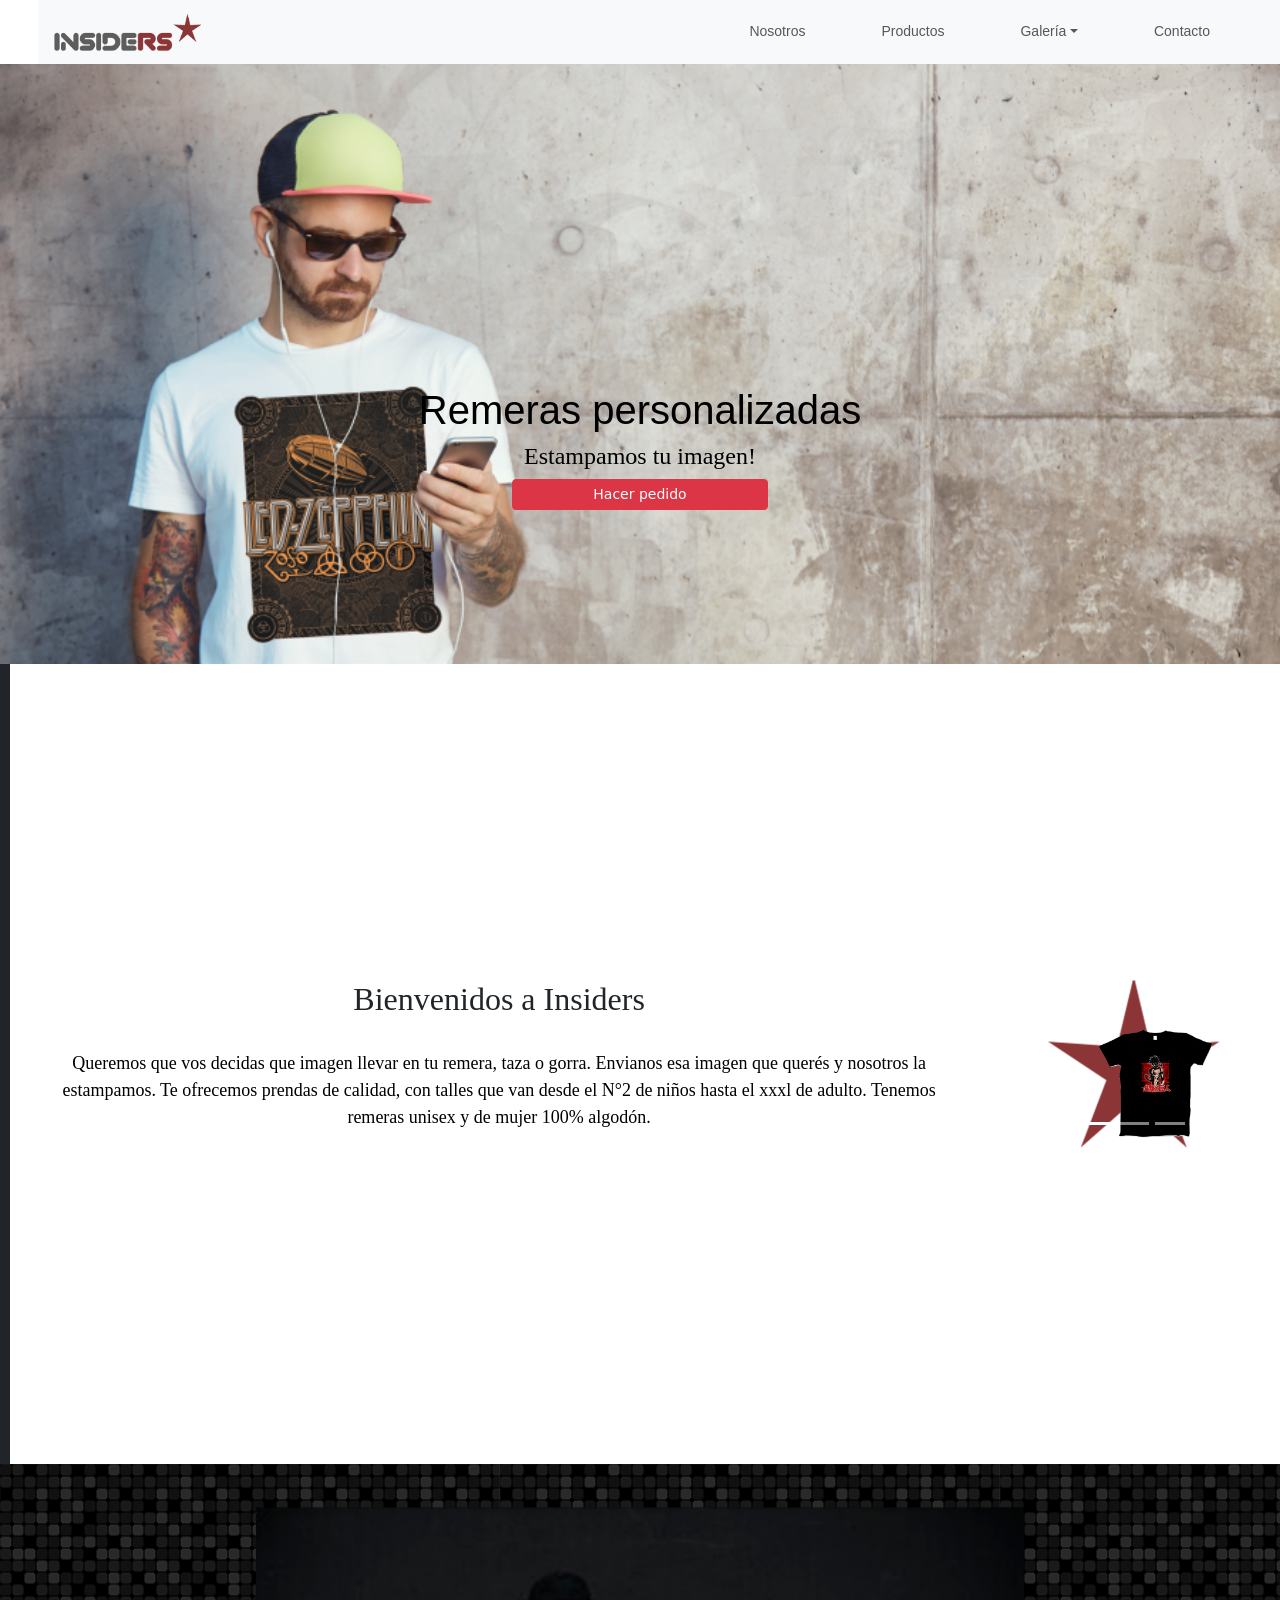
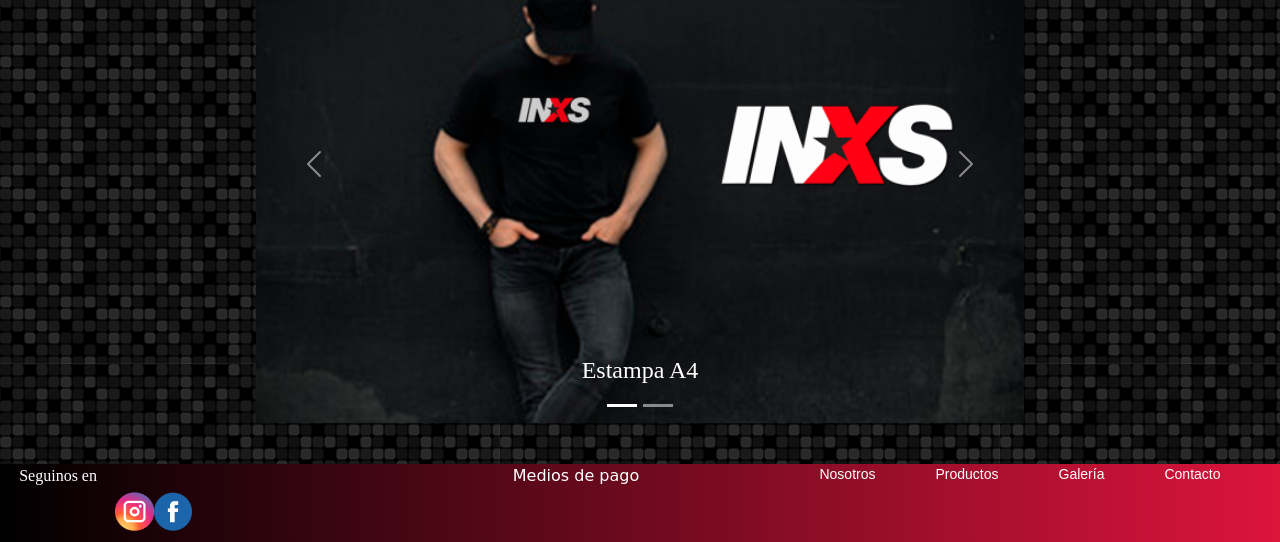
==== index.html @ 7eb784b2 "decimo segundo commit" ====
<!DOCTYPE html>
<html lang="esp">

<head>
  <meta charset="UTF-8">
  <meta http-equiv="X-UA-Compatible" content="IE=edge">
  <meta name="viewport" content="width=device-width, initial-scale=1.0">
  <title>Remeras personalizadas</title>
  <meta name="description" content="Las remeras personalizadas de insiders son estampadas con el diseño que vos quieras,además son 100% algodón. ">
  <meta name="keywords" content="remeras,gorras,tazas,personalizadas,algodón,rio negro">
  <link rel="stylesheet" href="./Node/css/style.css">
  <link rel="preconnect" href="https://fonts.googleapis.com">
  <link rel="preconnect" href="https://fonts.gstatic.com" crossorigin>
  <link href="https: //fonts.googleapis.com/css2? family = Russo + One & display = swap " rel=" stylesheet ">
  <link rel="stylesheet" href="https://cdnjs.cloudflare.com/ajax/libs/animate.css/4.1.1/animate.min.css" />
  <link href="https://unpkg.com/aos@2.3.1/dist/aos.css" rel="stylesheet">
  <link href="https://cdn.jsdelivr.net/npm/bootstrap@5.1.0/dist/css/bootstrap.min.css" rel="stylesheet"
    integrity="sha384-KyZXEAg3QhqLMpG8r+8fhAXLRk2vvoC2f3B09zVXn8CA5QIVfZOJ3BCsw2P0p/We" crossorigin="anonymous">
</head>

<body>
  <header>

    <nav class="navbar navbar-expand-lg navbar-light bg-light">
      <div class="container-fluid">
        <a class="navbar-brand" href="#"><img src="./images/logoinsiders.svg"
            alt="logo del emprendimiento" id="logoemprendimiento"></img></a>
        <button class="navbar-toggler" type="button" data-bs-toggle="collapse" data-bs-target="#navbarNav"
          aria-controls="navbarNav" aria-expanded="false" aria-label="Toggle navigation">
          <span class="navbar-toggler-icon"></span>
        </button>
        <div class="collapse navbar-collapse" id="navbarNav">
          <ul class="navbar-nav">
            <li class="nav-item">
              <a class="nav-link " aria-current="page" href="./pages/sobre-nosotros.html">Nosotros</a>
            </li>
            <li class="nav-item">
              <a class="nav-link" href="./pages/productos.html">Productos</a>
            </li>
            <li class="nav-item dropdown">
              <a class="nav-link dropdown-toggle" href="#" id="navbarDropdownMenuLink" role="button"
                data-bs-toggle="dropdown" aria-expanded="false">Galería</a>
              <ul class="dropdown-menu" aria-labelledby="navbarDropdownMenuLink">
                <li><a class="dropdown-item" href="./pages/galeria.html">Remeras</a></li>
                <li><a class="dropdown-item" href="#">Gorras</a></li>
                <li><a class="dropdown-item" href="#">Tazas</a></li>
              </ul>
            </li>
            <li class="nav-item">
              <a class="nav-link" href="./pages/contacto.html">Contacto</a>
            </li>
          </ul>
        </div>
      </div>
    </nav>

  </header>
  <section class="inicio" data-aos="zoom-in-down">
    <h1 class="titulo1">Remeras personalizadas</h1>
    <h2 class="titulo2">Estampamos tu imagen!</h2>

    <button class="btn btn-danger btn-sm" type="button"><a class="pedido" href="./pages/productos.html">Hacer
        pedido</a>
    </button><br>

  </section>

  <section class="bienvenida" data-aos="fade-up" data-aos-anchor-placement="top-center">

    <div class="container">
      <h2 class="h2">Bienvenidos a Insiders</h2><br>
      <div class="row">
        <p >Queremos que vos decidas
          que imagen llevar en tu remera, taza o gorra.
          Envianos esa imagen que querés y nosotros la estampamos.
          Te ofrecemos prendas de calidad, con talles que
          van desde el N°2 de niños hasta el xxxl de adulto.
          Tenemos remeras unisex y de mujer 100% algodón.
        </p>
      </div>
    </div>

    <div class="slider ">
      <div id="carouselExampleCaptions" class="carousel slide d-flex align-item-center data-bs-ride=" carousel" autoplay>
        <div class="carousel-indicators">
          <button type="button" data-bs-target="#carouselExampleCaptions" data-bs-slide-to="0" class="active"
            aria-current="true" aria-label="Slide 1"></button>
          <button type="button" data-bs-target="#carouselExampleCaptions" data-bs-slide-to="1"
            aria-label="Slide 2"></button>
          <button type="button" data-bs-target="#carouselExampleCaptions" data-bs-slide-to="2"
            aria-label="Slide 3"></button>
        </div>
        <div class="carousel-inner">
          <div class="carousel-item active">
            <img src="./images/remera.svg" class="itemMuestra" alt="...">
            <div class="carousel-caption d-none d-md-block">
            </div>
          </div>
          <div class="carousel-item">
            <img src="./images/gorra.svg" class="itemMuestra" alt="...">
            <div class="carousel-caption d-none d-md-block">
            </div>
          </div>
          <div class="carousel-item">
            <img src="./images/taza.svg" class="itemMuestra" alt="...">
            <div class="carousel-caption d-none d-md-block">
            </div>
          </div>
        </div>
        <button class="carousel-control-prev" type="button" data-bs-target="#carouselExampleCaptions"
          data-bs-slide="prev">
          <span class="carousel-control-prev-icon" aria-hidden="true"></span>
          <span class="visually-hidden">Previous</span>
        </button>
        <button class="carousel-control-next" type="button" data-bs-target="#carouselExampleCaptions"
          data-bs-slide="next">
          <span class="carousel-control-next-icon" aria-hidden="true"></span>
          <span class="visually-hidden">Next</span>
        </button>
      </div>
    </div>
  
  </section>

  <section class="estampasRemeras" data-aos="fade-up" data-aos-anchor-placement="top-center">
  <div class="estampas">
    <div id="carouselExampleCaptions" class="carousel slide" data-bs-ride="carousel">
      <div class="carousel-indicators">
        <button type="button" data-bs-target="#carouselExampleCaptions" data-bs-slide-to="0" class="active" aria-current="true" aria-label="Slide 1"></button>
        <button type="button" data-bs-target="#carouselExampleCaptions" data-bs-slide-to="1" aria-label="Slide 2"></button>
             </div>
      <div class="carousel-inner">
        <div class="carousel-item active">
          <img src="./images/estampaa4.png" class="d-block w-100" alt="...">
          <div class="carousel-caption d-none d-md-block">
            <h4>Estampa A4</h4>
         
          </div>
        </div>
        <div class="carousel-item">
          <img src="./images/estampaa3.png" class="d-block w-100" alt="...">
          <div class="carousel-caption d-none d-md-block">
            <h4>Estampa A3</h4>
     
          </div>
        </div>
       
      </div>
      <button class="carousel-control-prev" type="button" data-bs-target="#carouselExampleCaptions" data-bs-slide="prev">
        <span class="carousel-control-prev-icon" aria-hidden="true"></span>
        <span class="visually-hidden">Previous</span>
      </button>
      <button class="carousel-control-next" type="button" data-bs-target="#carouselExampleCaptions" data-bs-slide="next">
        <span class="carousel-control-next-icon" aria-hidden="true"></span>
        <span class="visually-hidden">Next</span>
      </button>
    </div>

  </div>
   
</section>

</section>
<footer >
  <div class="footer__contenedor">
    <div class="footer__contenedor__seguinos">
      <p class="footer__contenedor__seguinos__p">Seguinos en</p>
      <img src="./images/logoinstagram.svg" class="footer__contenedor__seguinos__logoinstagram"></img>
      <img src="./images/logofacebook.svg" class="footer__contenedor__seguinos__logofacebook"></img>
    </div>
    <div class="footer__contenedor__pago">
      <a href="" class="footer__contenedor__pago__mediodepago">Medios de pago</a>
    </div>
    <div class="footer__contenedor__nav">
      <nav>
        <ul>
          <li><a href="./pages/sobre-nosotros.html" >Nosotros</a></li>
          <li><a href="./pages/Productos.html" id="linkpie">Productos</a> </li>
          <li><a href="./pages/Galeria.html" id="linkpie">Galería</a></li>
          <li><a href="./pages/Contacto.html" id="linkpie">Contacto</a></li>
        </ul>
      </nav>
    </div>
  </div>
</footer>
<script src="https://unpkg.com/aos@2.3.1/dist/aos.js"></script>
<script>
  AOS.init();
</script>
<script src="https://cdn.jsdelivr.net/npm/bootstrap@5.1.0/dist/js/bootstrap.bundle.min.js"
  integrity="sha384-U1DAWAznBHeqEIlVSCgzq+c9gqGAJn5c/t99JyeKa9xxaYpSvHU5awsuZVVFIhvj" crossorigin="anonymous"></script>
</body>

</html>
---- Node/css/style.css ----
body {
  display: flex;
  flex-direction: column; }

header {
  display: flex;
  width: 100%;
  justify-content: space-between;
  align-items: center;
  padding-left: 3%; }

.slider {
  display: flex;
  align-items: center;
  top: 7%;
  width: 30%;
  height: 30%; }

.itemMuestra {
  height: 60%;
  width: 60%; }

.navbar {
  width: 100%; }

.collapse {
  justify-content: right; }

a {
  color: white;
  list-style: none;
  text-decoration: none; }

.pedido {
  color: white;
  list-style: none;
  text-decoration: none; }

ul {
  list-style: none;
  font-size: 0; }

li {
  display: inline-block;
  font-size: 14px;
  list-style: none;
  text-align: inline;
  text-decoration: none; }

li a {
  text-decoration: none;
  font-family: -apple-system, BlinkMacSystemFont, "Segoe UI", Roboto, Oxygen, Ubuntu, Cantarell, "Open Sans", "Helvetica Neue", sans-serif;
  margin-left: 10px;
  margin-right: 50px;
  color: black; }

li a:visited {
  text-decoration: none;
  font-family: -apple-system, BlinkMacSystemFont, "Segoe UI", Roboto, Oxygen, Ubuntu, Cantarell, "Open Sans", "Helvetica Neue", sans-serif;
  margin-left: 0px;
  margin-right: 50px;
  color: white; }

ul ul {
  position: absolute;
  display: none; }

ul ul li {
  display: block; }

ul li:hover ul {
  display: block;
  padding-right: 15%;
  background-color: #a70808; }

.sublista {
  text-decoration: none;
  font-family: -apple-system, BlinkMacSystemFont, "Segoe UI", Roboto, Oxygen, Ubuntu, Cantarell, "Open Sans", "Helvetica Neue", sans-serif;
  color: white; }

.sublista:visited {
  text-decoration: none;
  font-family: -apple-system, BlinkMacSystemFont, "Segoe UI", Roboto, Oxygen, Ubuntu, Cantarell, "Open Sans", "Helvetica Neue", sans-serif;
  margin-left: 10px;
  margin-right: 50px;
  color: white; }

footer {
  background-image: linear-gradient(to left, crimson, black);
  width: 100%; }

p {
  height: 30%;
  width: 100%;
  text-align: left;
  padding-left: 5%;
  color: black;
  font-family: -apple-system, BlinkMacSystemFont, "Segoe UI", Roboto, Oxygen, Ubuntu, Cantarell, "Open Sans", "Helvetica Neue", sans-serif;
  font: size 0.9em; }

h1 {
  color: black;
  text-align: center;
  font-size: xx-large;
  font-family: "Allerta Stencil"; }

.h2 {
  color: black;
  text-align: center;
  font-size: xx-large;
  font-family: Verdana; }

h5 {
  color: black;
  text-align: center;
  font-size: medium;
  font-family: "Allerta Stencil"; }

.display-4 {
  padding-top: 10%; }

h4 {
  color: white;
  text-align: center;
  font-size: xx-large, sans-serif;
  font-family: "Verdana"; }

.display-5 {
  color: white;
  text-align: center; }

.d-block {
  height: 100%;
  width: 100%; }

#label {
  color: white; }

#tituloseccion2 {
  width: 100%;
  height: 5%;
  text-align: left;
  padding-left: 5%;
  padding-top: 10%;
  color: black; }

#tituloconsulta {
  color: white;
  padding-top: 6%; }

#scroll {
  position: relative;
  top: 30%; }

.seleccion {
  width: 35%; }

.btnFormulario {
  color: white;
  background-color: crimson;
  border-color: crimson;
  width: 10%;
  height: 100%;
  margin-bottom: 0 px;
  border-radius: 45px;
  -moz-border-radius: 10px;
  -webkit-border-radius: 10px; }

.btnFormulario:hover {
  animation: heartBeat;
  animation-duration: 3s; }

.enviar {
  color: white;
  background-color: crimson;
  border-color: crimson;
  width: 6%;
  height: 4%;
  margin-bottom: 0 px;
  border-radius: 45px;
  -moz-border-radius: 10px;
  -webkit-border-radius: 10px; }

.hacerPedido {
  color: white;
  background-color: crimson;
  border-color: crimson;
  width: 10%;
  height: 5%;
  margin-bottom: 0 px;
  border-radius: 45px;
  -moz-border-radius: 10px;
  -webkit-border-radius: 10px; }

.hacerPedido:hover {
  animation: heartBeat;
  animation-duration: 5s; }

.seccion, .misproductos, .inicio, .estampasRemeras, .detallesProductos, .galeria {
  width: 100%;
  height: 600px; }

.misproductos {
  display: flex;
  flex-direction: row;
  align-items: center;
  justify-content: center;
  background-image: url("../../images/productos.png"); }

video {
  width: 90%;
  height: 70%;
  margin-left: auto;
  margin-right: auto;
  display: block;
  z-index: -10; }

@keyframes aparecer {
  0% {
    opacity: 0; }
  100% {
    opacity: 1; } }

#tabla {
  display: flex;
  justify-content: center;
  align-items: center;
  height: 600px;
  border-color: black;
  border-left: solid 10px;
  border-right: solid 10px; }

#datos-nombre {
  text-align: center;
  width: 74%;
  margin-left: auto;
  margin-right: auto; }

#datos-localidad {
  text-align: center;
  width: 76%;
  margin-left: auto;
  margin-right: auto; }

#datos-numero {
  width: 74%;
  text-align: center;
  margin-left: auto;
  margin-right: auto; }

#label {
  display: inline-flex;
  color: white; }

#label-numero {
  color: white;
  display: inline-flex; }

#label-localidad {
  display: inline-flex;
  color: white; }

#label-nombre {
  display: inline-flex;
  color: white; }

.form-completar {
  flex-direction: column;
  justify-content: center;
  text-align: center;
  width: 30%;
  height: 70%; }

.botones {
  display: flex;
  align-items: center;
  justify-content: center;
  width: 100%;
  height: 10%; }

.btnFormulario {
  color: white;
  background-color: crimson;
  border-color: crimson;
  width: 10%;
  height: 70%;
  margin-bottom: 0 px;
  border-radius: 45px;
  -moz-border-radius: 10px;
  -webkit-border-radius: 10px; }

textarea {
  height: 50%;
  width: 75%; }

.inicio {
  background-image: url("../../images/fondoPortadaInicio.png");
  background-size: 100%;
  text-align: center;
  display: flex;
  flex-direction: column;
  justify-content: center;
  align-items: center; }

.titulo1 {
  color: black;
  text-align: center;
  font-family: "Allerta Stencil", sans-serif;
  padding-top: 15%; }

.titulo2 {
  color: black;
  text-align: center;
  font-size: x-large;
  font-family: Cambria, Cochin, Georgia, Times, "Times New Roman", serif; }

.btn {
  width: 20%;
  margin-bottom: 0 px;
  border-radius: 45px;
  -moz-border-radius: 10px;
  -webkit-border-radius: 10px; }

.bienvenida {
  width: 100%;
  height: 800px;
  display: inline-flex;
  text-align: center;
  justify-content: center;
  align-items: center;
  border-color: black;
  border-left: solid 10px; }

.container {
  flex-direction: column;
  display: flex;
  width: 45%;
  text-align: center;
  justify-content: center;
  align-items: center; }

.row {
  width: 100%;
  text-align: center;
  justify-content: center;
  align-items: center; }

p {
  display: flex;
  flex-direction: column;
  text-align: center;
  justify-content: center;
  width: 80%;
  font-family: Cambria, Cochin, Georgia, Times, "Times New Roman", serif;
  font-size: large; }

.muestraRemera {
  width: 60%;
  heigth: 40%; }

.img-fluid {
  width: 50%;
  height: 50%; }

.estampasRemeras {
  display: flex;
  justify-content: center;
  align-items: center;
  background-image: url("../../images/fondomosaico.svg"); }

.estampas {
  display: flex;
  flex-direction: column;
  justify-content: center;
  align-items: center;
  width: 60%; }

.slide {
  width: 100%; }

.productosVenta {
  width: 30%;
  height: 60%;
  display: flex;
  flex-direction: column;
  justify-content: center;
  align-items: center;
  text-align: center; }
  .productosVenta__p {
    text-align: center;
    color: white;
    height: 8%; }
  .productosVenta__tituloproductos {
    text-align: center;
    color: white;
    font-family: Verdana, Geneva, Tahoma, sans-serif; }
  .productosVenta__precio {
    text-align: center;
    color: #c50a0a;
    font-family: Verdana, Geneva, Tahoma, sans-serif; }

.productoMuestra {
  width: 30%;
  height: 30%; }

.botonProducto {
  color: white;
  background-color: crimson;
  border-color: crimson;
  width: 35%;
  height: 15%;
  margin-bottom: 0 px;
  border-radius: 45px;
  -moz-border-radius: 10px;
  -webkit-border-radius: 10px; }

.botonProducto:hover {
  animation: heartBeat;
  animation-duration: 3s; }

.contacto {
  display: flex;
  flex-direction: column;
  align-items: center;
  align-content: center;
  background-image: url("../../images/contacto.png");
  background-size: 100%;
  height: 600px; }
  .contacto__titulo {
    color: white; }

.contactoWhastapp {
  display: flex;
  flex-direction: row;
  align-items: center;
  width: 10%;
  height: 5%;
  position: relative;
  justify-content: flex-start; }
  .contactoWhastapp__logocontacto {
    height: 100%;
    width: 90%; }
  .contactoWhastapp__p {
    color: white;
    font-size: medium; }

.detallesProductos {
  background-image: url("../../images/detalles.png");
  background-size: 100%;
  display: flex;
  flex-direction: column;
  text-align: center;
  justify-content: center;
  align-items: center; }

.galeria {
  background-image: url("../../images/galeria.png");
  background-size: 100%;
  display: flex;
  flex-direction: column;
  text-align: center;
  justify-content: center;
  align-items: center; }

.titulo {
  color: white; }

.grilla {
  display: grid;
  width: 80%;
  height: 75%;
  justify-items: center;
  grid-template-columns: 20% 20% 20% 20% 20%;
  grid-template-rows: 50% 50%;
  grid-template-areas: "item item item item item" "item item item item item"; }

.caja {
  justify-self: stretch; }

.item {
  width: 95%; }

.caja:hover {
  transform: scale(1.5, 1.5);
  z-index: 100; }

.detallesRemera {
  display: grid;
  width: 70%;
  height: 35%;
  justify-items: center;
  grid-template-columns: 25% 25% 25% 25%;
  grid-template-rows: 16% 21% 21% 21% 21%;
  grid-template-areas: "titulo    titulo    titulo   titulo" "detalles detalles detalles detalles" "detalles detalles detalles detalles" "detalles detalles detalles detalles" "detalles detalles detalles detalles"; }

.titulos {
  display: flex;
  flex-direction: column;
  justify-self: stretch;
  justify-content: center;
  text-align: center;
  background-color: #c42929; }

.detalles {
  display: flex;
  flex-direction: column;
  justify-self: stretch;
  justify-content: center;
  text-align: center;
  background-color: white; }

.titulo_item {
  text-align: center;
  font-size: medium; }

.nosotros {
  background-image: url("../../images/conocenos.png");
  background-size: 100%;
  height: 600px;
  width: 100%;
  display: flex;
  flex-direction: column;
  justify-content: center;
  align-items: center;
  text-align: center; }
  .nosotros__titulo {
    color: white;
    text-align: center;
    font-size: xx-large;
    font-family: "Allerta Stencil", sans-serif; }

.video {
  width: 70%; }

.marca {
  background-image: url("../../images/conocenosmarca.png");
  background-size: 100%;
  display: flex;
  align-items: center;
  flex-direction: row-reverse;
  padding-right: 10%;
  width: 100%;
  height: 600px;
  border-left: solid 10px; }

.logoMarca {
  height: 20%;
  width: 20%;
  margin-right: 0%; }

.p__nosotros {
  margin-bottom: 0 px;
  border-radius: 45px;
  -moz-border-radius: 10px;
  -webkit-border-radius: 10px;
  display: flex;
  text-align: center;
  width: 40%;
  height: 30%;
  padding-left: 0%;
  color: black;
  font-family: Georgia, Times;
  font-weight: 200;
  font-size: large; }

.footer {
  display: flex;
  background-image: linear-gradient(to left, crimson, black);
  height: 15%;
  width: 100%; }
  .footer__contenedor {
    display: grid;
    width: 100%;
    height: 75%;
    justify-items: center;
    grid-template-columns: 30% 30% 40%;
    grid-template-rows: 100%;
    grid-template-areas: "seguinos pago nav"; }
    .footer__contenedor__seguinos {
      display: flex;
      flex-wrap: wrap;
      width: 100%;
      height: 100%; }
      .footer__contenedor__seguinos__p {
        text-align: left;
        font-size: 100%;
        width: 100%;
        color: white; }
      .footer__contenedor__seguinos__logoinstagram {
        height: 50%;
        width: 10%;
        position: relative;
        left: 30%;
        bottom: 15%; }
      .footer__contenedor__seguinos__logofacebook {
        height: 50%;
        width: 10%;
        left: 30%;
        bottom: 15%;
        position: relative; }
    .footer__contenedor__pago {
      display: flex;
      justify-content: center;
      width: 100%;
      height: 100%; }
      .footer__contenedor__pago__mediodepago {
        color: white;
        font: 0.2 em;
        list-style: none;
        text-decoration: none; }
    .footer__contenedor__nav {
      display: flex;
      align-items: center;
      justify-content: center;
      flex-wrap: wrap;
      width: 100%;
      height: 30%; }
      .footer__contenedor__nav nav ul li a {
        width: 80%;
        height: 40%;
        color: white; }

@media only screen and (min-width: 320px) and (max-width: 768px) {
  body {
    display: flex;
    flex-direction: column; }
  header {
    display: flex;
    width: 100%;
    justify-content: space-between;
    align-items: center;
    padding-left: 3%; }
  .slider {
    display: flex;
    align-items: center;
    top: 7%;
    width: 30%;
    height: 30%; }
  .itemMuestra {
    height: 60%;
    width: 60%; }
  .navbar {
    width: 100%; }
  .collapse {
    justify-content: right; }
  a {
    color: white;
    list-style: none;
    text-decoration: none; }
  .pedido {
    color: white;
    list-style: none;
    text-decoration: none; }
  ul {
    list-style: none;
    font-size: 0; }
  li {
    display: inline-block;
    font-size: 14px;
    list-style: none;
    text-align: inline;
    text-decoration: none; }
  li a {
    text-decoration: none;
    font-family: -apple-system, BlinkMacSystemFont, "Segoe UI", Roboto, Oxygen, Ubuntu, Cantarell, "Open Sans", "Helvetica Neue", sans-serif;
    margin-left: 10px;
    margin-right: 50px;
    color: black; }
  li a:visited {
    text-decoration: none;
    font-family: -apple-system, BlinkMacSystemFont, "Segoe UI", Roboto, Oxygen, Ubuntu, Cantarell, "Open Sans", "Helvetica Neue", sans-serif;
    margin-left: 10px;
    margin-right: 50px;
    color: #7e7575; }
  ul ul {
    position: absolute;
    display: none; }
  ul ul li {
    display: block; }
  ul li:hover ul {
    display: block;
    padding-left: 0%;
    background-color: #970e0e; }
  .sublista {
    text-decoration: none;
    font-family: -apple-system, BlinkMacSystemFont, "Segoe UI", Roboto, Oxygen, Ubuntu, Cantarell, "Open Sans", "Helvetica Neue", sans-serif;
    color: white; }
  .sublista:visited {
    text-decoration: none;
    font-family: -apple-system, BlinkMacSystemFont, "Segoe UI", Roboto, Oxygen, Ubuntu, Cantarell, "Open Sans", "Helvetica Neue", sans-serif;
    margin-left: 10px;
    margin-right: 50px;
    color: white; }
  footer {
    background-image: linear-gradient(to left, crimson, black);
    width: 100%; }
  p {
    height: 30%;
    width: 100%;
    text-align: left;
    padding-left: 5%;
    color: black;
    font-family: -apple-system, BlinkMacSystemFont, "Segoe UI", Roboto, Oxygen, Ubuntu, Cantarell, "Open Sans", "Helvetica Neue", sans-serif;
    font: size 0.9em; }
  h1 {
    color: black;
    text-align: center;
    font-size: xx-large;
    font-family: "Allerta Stencil"; }
  .h2 {
    color: black;
    text-align: center;
    font-size: xx-large;
    font-family: Verdana; }
  h5 {
    color: black;
    text-align: center;
    font-size: 25%;
    font-family: "Allerta Stencil"; }
  .display-4 {
    padding-top: 10%; }
  h4 {
    color: white;
    text-align: center;
    font-size: xx-large, sans-serif;
    font-family: "Verdana"; }
  .display-5 {
    color: white;
    text-align: center; }
  .d-block {
    height: 100%;
    width: 100%; }
  #label {
    color: white; }
  #tituloseccion2 {
    width: 100%;
    height: 5%;
    text-align: left;
    padding-left: 5%;
    padding-top: 10%;
    color: black; }
  #tituloconsulta {
    color: white;
    padding-top: 6%; }
  #scroll {
    position: relative;
    top: 30%; }
  .seleccion {
    width: 80%; }
  .btnFormulario {
    color: white;
    background-color: crimson;
    border-color: crimson;
    width: 10%;
    height: 100%;
    margin-bottom: 0 px;
    border-radius: 45px;
    -moz-border-radius: 10px;
    -webkit-border-radius: 10px; }
  .btnFormulario:hover {
    animation: heartBeat;
    animation-duration: 3s; }
  .enviar {
    color: white;
    background-color: crimson;
    border-color: crimson;
    width: 6%;
    height: 4%;
    margin-bottom: 0 px;
    border-radius: 45px;
    -moz-border-radius: 10px;
    -webkit-border-radius: 10px; }
  .hacerPedido {
    color: white;
    background-color: crimson;
    border-color: crimson;
    width: 10%;
    height: 5%;
    margin-bottom: 0 px;
    border-radius: 45px;
    -moz-border-radius: 10px;
    -webkit-border-radius: 10px; }
  .hacerPedido:hover {
    animation: heartBeat;
    animation-duration: 5s; }
  .seccion, .misproductos, .inicio, .estampasRemeras, .detallesProductos, .galeria {
    width: 100%;
    height: 600px; }
  .misproductos {
    width: 100%;
    height: 600px;
    display: flex;
    flex-direction: row;
    align-items: center;
    justify-content: center;
    background-image: url("../../images/productos.png"); }
  video {
    width: 90%;
    height: 70%;
    margin-left: auto;
    margin-right: auto;
    display: block;
    z-index: -10; }
  @keyframes aparecer {
    0% {
      opacity: 0; }
    100% {
      opacity: 1; } }
  #tabla {
    display: flex;
    justify-content: center;
    align-items: center;
    height: 600px;
    border-color: black;
    border-left: solid 10px;
    border-right: solid 10px; }
  #datos-nombre {
    text-align: center;
    width: 74%;
    margin-left: auto;
    margin-right: auto; }
  #datos-localidad {
    text-align: center;
    width: 76%;
    margin-left: auto;
    margin-right: auto; }
  #datos-numero {
    width: 74%;
    text-align: center;
    margin-left: auto;
    margin-right: auto; }
  #label {
    display: inline-flex;
    color: white; }
  #label-numero {
    color: white;
    display: inline-flex; }
  #label-localidad {
    display: inline-flex;
    color: white; }
  #label-nombre {
    display: inline-flex;
    color: white; }
  .form-completar {
    flex-direction: column;
    justify-content: center;
    text-align: center;
    width: 95%;
    height: 75%; }
  .botones {
    display: flex;
    align-items: center;
    justify-content: center;
    width: 100%;
    height: 10%; }
  .btnFormulario {
    color: white;
    background-color: crimson;
    border-color: crimson;
    width: 30%;
    height: 50%;
    margin-bottom: 0 px;
    border-radius: 45px;
    -moz-border-radius: 10px;
    -webkit-border-radius: 10px; }
  textarea {
    height: 50%;
    width: 75%; }
  .inicio {
    width: 100%;
    height: 600px;
    background-image: url("../../images/fondoPortadaInicio.png");
    background-size: cover;
    text-align: center;
    display: flex;
    flex-direction: column;
    justify-content: center;
    align-items: center; }
  .titulo1 {
    color: white;
    text-align: center;
    font-family: "Allerta Stencil", sans-serif;
    padding-top: 15%; }
  .titulo2 {
    color: white;
    text-align: center;
    font-size: x-large;
    font-family: Cambria, Cochin, Georgia, Times, "Times New Roman", serif; }
  .btn {
    width: 50%;
    margin-bottom: 0 px;
    border-radius: 45px;
    -moz-border-radius: 10px;
    -webkit-border-radius: 10px; }
  .bienvenida {
    width: 100%;
    height: 800px;
    display: inline-flex;
    text-align: center;
    justify-content: center;
    align-items: center;
    border-color: black;
    border-left: solid 10px; }
  .container {
    flex-direction: column;
    display: flex;
    width: 25%;
    text-align: center;
    justify-content: center;
    align-items: center; }
  .row {
    width: 100%;
    text-align: center;
    justify-content: center;
    align-items: center; }
  p {
    display: flex;
    flex-direction: column;
    text-align: center;
    justify-content: center;
    width: 80%;
    font-family: Cambria, Cochin, Georgia, Times, "Times New Roman", serif;
    font-size: large; }
  .muestraRemera {
    width: 60%;
    heigth: 40%; }
  .img-fluid {
    width: 50%;
    height: 50%; }
  .estampasRemeras {
    width: 100%;
    height: 600px;
    display: flex;
    justify-content: center;
    align-items: center;
    background-image: url("../../images/fondomosaico.svg"); }
  .estampas {
    display: flex;
    flex-direction: column;
    justify-content: center;
    align-items: center;
    width: 60%; }
  .slide {
    width: 100%; }
  .productosVenta {
    width: 45%;
    height: 60%;
    display: flex;
    flex-direction: column;
    justify-content: center;
    align-items: center;
    text-align: center; }
    .productosVenta__p {
      text-align: center;
      color: white;
      height: 8%; }
    .productosVenta__tituloproductos {
      text-align: center;
      color: white;
      font-family: Verdana, Geneva, Tahoma, sans-serif; }
    .productosVenta__precio {
      text-align: center;
      color: #c50a0a;
      font-family: Verdana, Geneva, Tahoma, sans-serif; }
  .productoMuestra {
    width: 100%;
    height: 80%; }
  .botonProducto {
    color: white;
    background-color: crimson;
    border-color: crimson;
    width: 95%;
    height: 20%;
    margin-bottom: 0 px;
    border-radius: 45px;
    -moz-border-radius: 10px;
    -webkit-border-radius: 10px; }
  .botonProducto:hover {
    animation: heartBeat;
    animation-duration: 3s; }
  .contacto {
    display: flex;
    flex-direction: column;
    align-items: center;
    align-content: center;
    background-image: url("../../images/contacto.png");
    background-size: cover;
    height: 600px; }
    .contacto__titulo {
      color: white; }
  .contactoWhastapp {
    width: 40%;
    height: 10%;
    display: flex;
    flex-direction: row;
    align-items: center;
    justify-content: center; }
    .contactoWhastapp__logocontacto {
      height: 80%;
      width: 50%; }
    .contactoWhastapp__p {
      color: white;
      font-size: medium; }
  .detallesProductos {
    width: 100%;
    height: 600px;
    background-image: url("../../images/detalles.png");
    background-size: cover;
    display: flex;
    flex-direction: column;
    text-align: center;
    justify-content: center;
    align-items: center; }
  .galeria {
    width: 100%;
    height: 600px;
    background-image: url("../../images/galeria.png");
    background-size: cover;
    display: flex;
    flex-direction: column;
    text-align: center;
    justify-content: center;
    align-items: center; }
  .titulo {
    color: white; }
  .grilla {
    display: grid;
    width: 100%;
    height: 20%;
    justify-items: center;
    grid-template-columns: 20% 20% 20% 20% 20%;
    grid-template-rows: 50% 50%;
    grid-template-areas: "item item item item item" "item item item item item"; }
  .caja {
    justify-self: stretch; }
  .item {
    width: 90%; }
  .caja:hover {
    transform: scale(1.5, 1.5);
    z-index: 100; }
  .detallesRemera {
    display: grid;
    width: 100%;
    height: 85%;
    justify-items: center;
    grid-template-columns: 25% 25% 25% 25%;
    grid-template-rows: 16% 21% 21% 21% 21%;
    grid-template-areas: "titulo    titulo    titulo   titulo" "detalles detalles detalles detalles" "detalles detalles detalles detalles" "detalles detalles detalles detalles" "detalles detalles detalles detalles"; }
  .titulos {
    display: flex;
    flex-direction: column;
    justify-self: stretch;
    justify-content: center;
    text-align: center;
    background-color: #c42929; }
  .detalles {
    display: flex;
    flex-direction: column;
    justify-self: stretch;
    justify-content: center;
    text-align: center;
    background-color: white; }
  .titulo_item {
    text-align: center;
    font-size: x-small; }
  .contenido {
    text-align: center;
    font-size: x-small; }
  .nosotros {
    background-image: url("../../images/conocenos.png");
    background-size: cover;
    height: 600px;
    width: 100%;
    display: flex;
    flex-direction: column;
    justify-content: center;
    align-items: center;
    text-align: center; }
    .nosotros__titulo {
      color: white;
      text-align: center;
      font-size: xx-large;
      font-family: "Allerta Stencil", sans-serif; }
  .video {
    width: 100%; }
  .marca {
    background-image: url("../../images/conocenosmarca.png");
    background-size: cover;
    display: flex;
    align-items: center;
    flex-direction: row;
    padding-right: 10%;
    width: 100%;
    height: 600px;
    border-left: solid 10px; }
  .logoMarca {
    height: 20%;
    width: 20%;
    margin-right: 0%; }
  .p__nosotros {
    margin-bottom: 0 px;
    border-radius: 45px;
    -moz-border-radius: 10px;
    -webkit-border-radius: 10px;
    display: flex;
    text-align: center;
    width: 70%;
    height: 30%;
    padding-left: 0%;
    color: black;
    font-family: Georgia, Times;
    font-weight: 200;
    font-size: large; }
  .footer {
    display: flex;
    background-image: linear-gradient(to left, crimson, black);
    height: 15%;
    width: 100%; }
    .footer__contenedor {
      display: grid;
      width: 100%;
      height: 75%;
      justify-items: center;
      align-content: center;
      grid-template-columns: 30% 30% 40%;
      grid-template-rows: 100%;
      grid-template-areas: "seguinos pago nav"; }
      .footer__contenedor__seguinos {
        display: flex;
        flex-wrap: wrap;
        width: 100%;
        height: 100%; }
        .footer__contenedor__seguinos__p {
          text-align: left;
          font-size: 70%;
          width: 100%;
          color: white; }
        .footer__contenedor__seguinos__logoinstagram {
          height: 50%;
          width: 30%;
          position: relative;
          left: 30%;
          bottom: 15%; }
        .footer__contenedor__seguinos__logofacebook {
          height: 50%;
          width: 30%;
          left: 30%;
          bottom: 15%;
          position: relative; }
      .footer__contenedor__pago {
        display: flex;
        justify-content: center;
        width: 100%;
        height: 100%; }
        .footer__contenedor__pago__mediodepago {
          color: white;
          padding-top: 7%;
          font-size: 70%;
          list-style: none;
          text-decoration: none; }
      .footer__contenedor__nav {
        display: flex;
        align-items: center;
        justify-content: center;
        flex-wrap: wrap;
        width: 100%;
        height: 30%; }
        .footer__contenedor__nav nav ul li a {
          width: 80%;
          height: 40%;
          color: white; } }
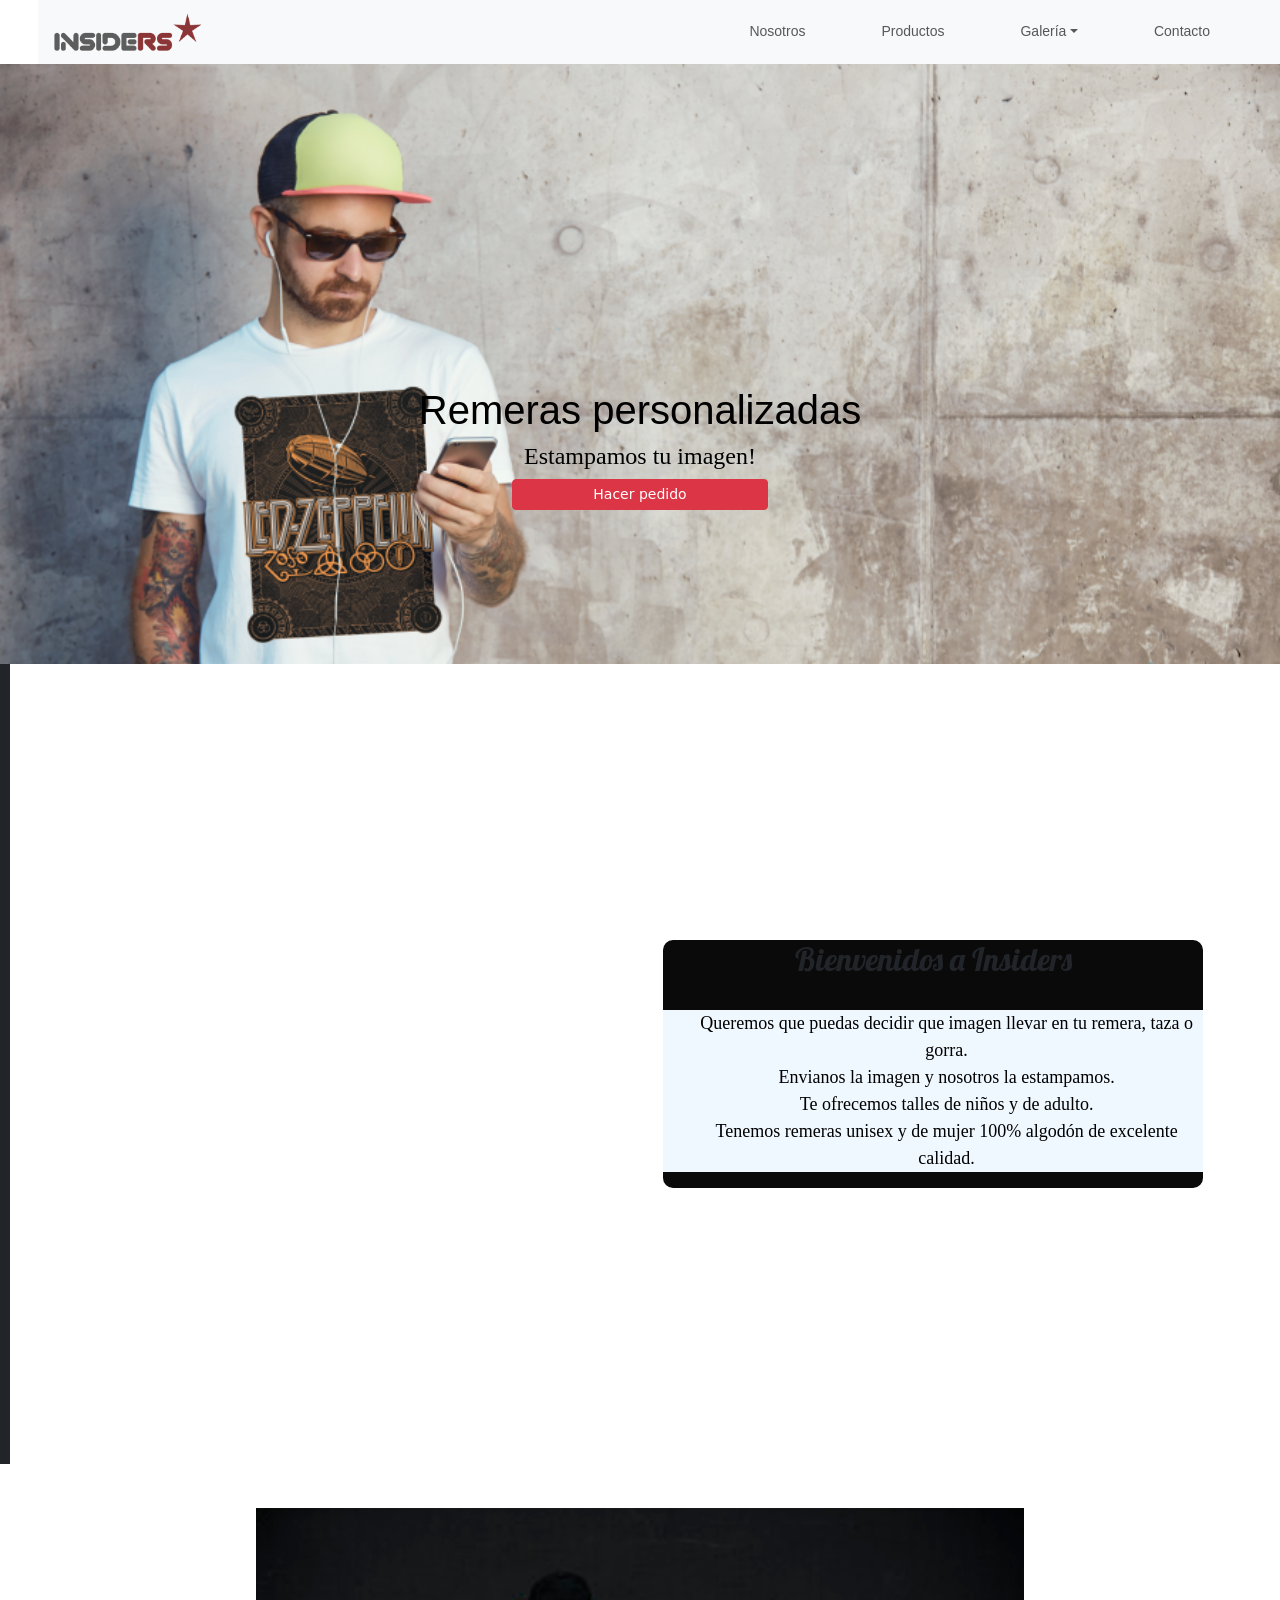
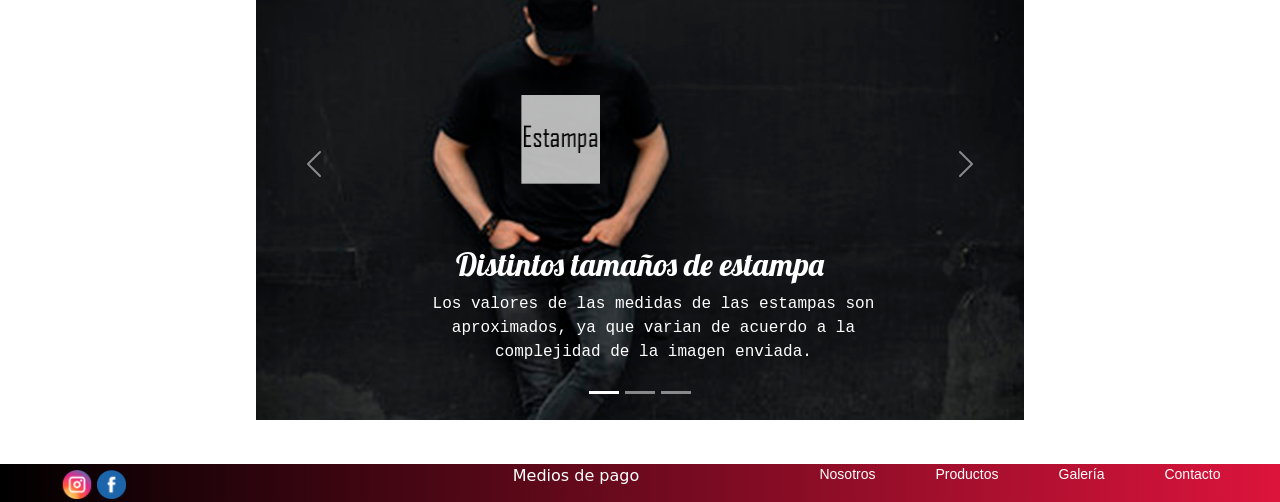
==== commit f171a9c5: "decimo cuarto commit" ====
--- a/index.html
+++ b/index.html
@@ -9,9 +9,12 @@
   <meta name="description" content="Las remeras personalizadas de insiders son estampadas con el diseño que vos quieras,además son 100% algodón. ">
   <meta name="keywords" content="remeras,gorras,tazas,personalizadas,algodón,rio negro">
   <link rel="stylesheet" href="./Node/css/style.css">
+  <link rel="preconnect" href="https://fonts.gstatic.com" crossorigin>
   <link rel="preconnect" href="https://fonts.googleapis.com">
-  <link rel="preconnect" href="https://fonts.gstatic.com" crossorigin>
+<link href="https://fonts.googleapis.com/css2?family=Lobster&display=swap" rel="stylesheet">
   <link href="https: //fonts.googleapis.com/css2? family = Russo + One & display = swap " rel=" stylesheet ">
+  <link rel="preconnect" href="https://fonts.googleapis.com">
+<link href="https://fonts.googleapis.com/css2?family=Lobster&display=swap" rel="stylesheet">
   <link rel="stylesheet" href="https://cdnjs.cloudflare.com/ajax/libs/animate.css/4.1.1/animate.min.css" />
   <link href="https://unpkg.com/aos@2.3.1/dist/aos.css" rel="stylesheet">
   <link href="https://cdn.jsdelivr.net/npm/bootstrap@5.1.0/dist/css/bootstrap.min.css" rel="stylesheet"
@@ -59,7 +62,7 @@
     <h1 class="titulo1">Remeras personalizadas</h1>
     <h2 class="titulo2">Estampamos tu imagen!</h2>
 
-    <button class="btn btn-danger btn-sm" type="button"><a class="pedido" href="./pages/productos.html">Hacer
+    <button class="btn btn-danger btn-sm  type="button"><a class="pedido" href="./pages/productos.html">Hacer
         pedido</a>
     </button><br>
 
@@ -67,84 +70,53 @@
 
   <section class="bienvenida" data-aos="fade-up" data-aos-anchor-placement="top-center">
 
-    <div class="container">
-      <h2 class="h2">Bienvenidos a Insiders</h2><br>
-      <div class="row">
-        <p >Queremos que vos decidas
-          que imagen llevar en tu remera, taza o gorra.
-          Envianos esa imagen que querés y nosotros la estampamos.
-          Te ofrecemos prendas de calidad, con talles que
-          van desde el N°2 de niños hasta el xxxl de adulto.
-          Tenemos remeras unisex y de mujer 100% algodón.
+ 
+      
+      <div class="container">
+        <div class="col align-self-end">
+          <h2 class="h2 animate__animated animate__flash">Bienvenidos a Insiders</h2><br>
+        <p class="bienvenida_P">Queremos que puedas decidir
+          que imagen llevar en tu remera, taza o gorra.<br>
+          Envianos la imagen y nosotros la estampamos.<br>
+          Te ofrecemos talles
+          de niños y de adulto.<br>
+          Tenemos remeras unisex y de mujer 100% algodón de excelente calidad.
         </p>
+        </div>
       </div>
-    </div>
 
-    <div class="slider ">
-      <div id="carouselExampleCaptions" class="carousel slide d-flex align-item-center data-bs-ride=" carousel" autoplay>
-        <div class="carousel-indicators">
-          <button type="button" data-bs-target="#carouselExampleCaptions" data-bs-slide-to="0" class="active"
-            aria-current="true" aria-label="Slide 1"></button>
-          <button type="button" data-bs-target="#carouselExampleCaptions" data-bs-slide-to="1"
-            aria-label="Slide 2"></button>
-          <button type="button" data-bs-target="#carouselExampleCaptions" data-bs-slide-to="2"
-            aria-label="Slide 3"></button>
-        </div>
-        <div class="carousel-inner">
-          <div class="carousel-item active">
-            <img src="./images/remera.svg" class="itemMuestra" alt="...">
-            <div class="carousel-caption d-none d-md-block">
-            </div>
-          </div>
-          <div class="carousel-item">
-            <img src="./images/gorra.svg" class="itemMuestra" alt="...">
-            <div class="carousel-caption d-none d-md-block">
-            </div>
-          </div>
-          <div class="carousel-item">
-            <img src="./images/taza.svg" class="itemMuestra" alt="...">
-            <div class="carousel-caption d-none d-md-block">
-            </div>
-          </div>
-        </div>
-        <button class="carousel-control-prev" type="button" data-bs-target="#carouselExampleCaptions"
-          data-bs-slide="prev">
-          <span class="carousel-control-prev-icon" aria-hidden="true"></span>
-          <span class="visually-hidden">Previous</span>
-        </button>
-        <button class="carousel-control-next" type="button" data-bs-target="#carouselExampleCaptions"
-          data-bs-slide="next">
-          <span class="carousel-control-next-icon" aria-hidden="true"></span>
-          <span class="visually-hidden">Next</span>
-        </button>
-      </div>
-    </div>
-  
+ 
   </section>
 
   <section class="estampasRemeras" data-aos="fade-up" data-aos-anchor-placement="top-center">
-  <div class="estampas">
     <div id="carouselExampleCaptions" class="carousel slide" data-bs-ride="carousel">
       <div class="carousel-indicators">
         <button type="button" data-bs-target="#carouselExampleCaptions" data-bs-slide-to="0" class="active" aria-current="true" aria-label="Slide 1"></button>
         <button type="button" data-bs-target="#carouselExampleCaptions" data-bs-slide-to="1" aria-label="Slide 2"></button>
-             </div>
+        <button type="button" data-bs-target="#carouselExampleCaptions" data-bs-slide-to="2" aria-label="Slide 3"></button>
+      </div>
       <div class="carousel-inner">
         <div class="carousel-item active">
-          <img src="./images/estampaa4.png" class="d-block w-100" alt="...">
+          <img src="./images/estampa_inicio.png" class="d-block w-100" alt="...">
           <div class="carousel-caption d-none d-md-block">
-            <h4>Estampa A4</h4>
-         
+            <h5 class="letraEstampas">Distintos tamaños de estampa</h5>
+            <p class="detallesCarosuel">Los valores de las medidas de las estampas son aproximados, ya que varian de acuerdo a la complejidad de la imagen enviada.</p>
           </div>
         </div>
         <div class="carousel-item">
-          <img src="./images/estampaa3.png" class="d-block w-100" alt="...">
+          <img src="./images/estampa_a4.png" class="d-block w-100" alt="...">
           <div class="carousel-caption d-none d-md-block">
-            <h4>Estampa A3</h4>
-     
+            <h5 class="letraEstampas">Tamaño A4</h5>
+            <p class="detallesCarosuel"> 21 por 29,7 cm.</p>
           </div>
         </div>
-       
+        <div class="carousel-item">
+          <img src="./images/estampa_a3.png" class="d-block w-100" alt="...">
+          <div class="carousel-caption d-none d-md-block">
+            <h5 class="letraEstampas">Tamaño A3</h5>
+            <p class="detallesCarosuel">29,7 por 42 cm.</p>
+          </div>
+        </div>
       </div>
       <button class="carousel-control-prev" type="button" data-bs-target="#carouselExampleCaptions" data-bs-slide="prev">
         <span class="carousel-control-prev-icon" aria-hidden="true"></span>
@@ -156,7 +128,6 @@
       </button>
     </div>
 
-  </div>
    
 </section>
 
@@ -164,7 +135,7 @@
 <footer >
   <div class="footer__contenedor">
     <div class="footer__contenedor__seguinos">
-      <p class="footer__contenedor__seguinos__p">Seguinos en</p>
+  
       <img src="./images/logoinstagram.svg" class="footer__contenedor__seguinos__logoinstagram"></img>
       <img src="./images/logofacebook.svg" class="footer__contenedor__seguinos__logofacebook"></img>
     </div>
--- a/Node/css/style.css
+++ b/Node/css/style.css
@@ -110,10 +110,20 @@
   font-family: "Allerta Stencil"; }
 
 .h2 {
-  color: black;
+  color: white;
   text-align: center;
   font-size: xx-large;
-  font-family: Verdana; }
+  font-family: 'Lobster', cursive; }
+
+.detallesCarosuel {
+  color: white;
+  text-align: center;
+  font-size: medium;
+  font-family: 'Courier New', Courier, monospace;
+  margin-bottom: 0 px;
+  border-radius: 45px;
+  -moz-border-radius: 10px;
+  -webkit-border-radius: 10px; }
 
 h5 {
   color: black;
@@ -326,38 +336,69 @@
   -moz-border-radius: 10px;
   -webkit-border-radius: 10px; }
 
+.btn:hover {
+  animation: heartBeat;
+  animation-duration: 5s; }
+
 .bienvenida {
+  background-image: url("../../images/bienvenidosnosotros.png");
+  background-size: 100%;
   width: 100%;
   height: 800px;
-  display: inline-flex;
-  text-align: center;
-  justify-content: center;
+  display: flex;
   align-items: center;
   border-color: black;
   border-left: solid 10px; }
 
 .container {
+  display: flex;
   flex-direction: column;
-  display: flex;
-  width: 45%;
-  text-align: center;
-  justify-content: center;
-  align-items: center; }
-
-.row {
+  align-items: center;
+  width: 20%;
+  margin-bottom: 0 px;
+  border-radius: 45px;
+  -moz-border-radius: 10px;
+  -webkit-border-radius: 10px; }
+
+.bienvenida_P {
+  background-color: aliceblue;
+  display: flex;
+  flex-direction: column;
+  text-align: center;
   width: 100%;
-  text-align: center;
-  justify-content: center;
-  align-items: center; }
-
-p {
-  display: flex;
-  flex-direction: column;
-  text-align: center;
-  justify-content: center;
-  width: 80%;
   font-family: Cambria, Cochin, Georgia, Times, "Times New Roman", serif;
   font-size: large; }
+
+.col {
+  background-color: #0a0a0a;
+  margin-bottom: 0 px;
+  border-radius: 45px;
+  -moz-border-radius: 10px;
+  -webkit-border-radius: 10px; }
+
+.row {
+  width: 60%;
+  text-align: center;
+  justify-content: center;
+  align-items: center;
+  margin-bottom: 0 px;
+  border-radius: 45px;
+  -moz-border-radius: 10px;
+  -webkit-border-radius: 10px; }
+
+p {
+  display: flex;
+  flex-direction: column;
+  text-align: center;
+  width: 100%;
+  font-family: Cambria, Cochin, Georgia, Times, "Times New Roman", serif;
+  font-size: large; }
+
+.letraEstampas {
+  color: white;
+  text-align: center;
+  font-size: xx-large;
+  font-family: 'Lobster', cursive; }
 
 .muestraRemera {
   width: 60%;
@@ -371,7 +412,8 @@
   display: flex;
   justify-content: center;
   align-items: center;
-  background-image: url("../../images/fondomosaico.svg"); }
+  background-image: url("../../images/paredinsiders.png");
+  background-size: 100%; }
 
 .estampas {
   display: flex;
@@ -381,7 +423,7 @@
   width: 60%; }
 
 .slide {
-  width: 100%; }
+  width: 60%; }
 
 .productosVenta {
   width: 30%;
@@ -569,7 +611,7 @@
   height: 30%;
   padding-left: 0%;
   color: black;
-  font-family: Georgia, Times;
+  font-family: 'Architects Daughter', cursive;
   font-weight: 200;
   font-size: large; }
 
@@ -597,17 +639,17 @@
         width: 100%;
         color: white; }
       .footer__contenedor__seguinos__logoinstagram {
-        height: 50%;
+        height: 75%;
         width: 10%;
         position: relative;
-        left: 30%;
-        bottom: 15%; }
+        left: 15%;
+        top: 15%; }
       .footer__contenedor__seguinos__logofacebook {
-        height: 50%;
-        width: 10%;
-        left: 30%;
-        bottom: 15%;
-        position: relative; }
+        height: 75%;
+        width: 8%;
+        left: 15%;
+        position: relative;
+        top: 15%; }
     .footer__contenedor__pago {
       display: flex;
       justify-content: center;
@@ -908,6 +950,7 @@
     -moz-border-radius: 10px;
     -webkit-border-radius: 10px; }
   .bienvenida {
+    background-image: url("../../images/bienvenidosnosotros.png");
     width: 100%;
     height: 800px;
     display: inline-flex;
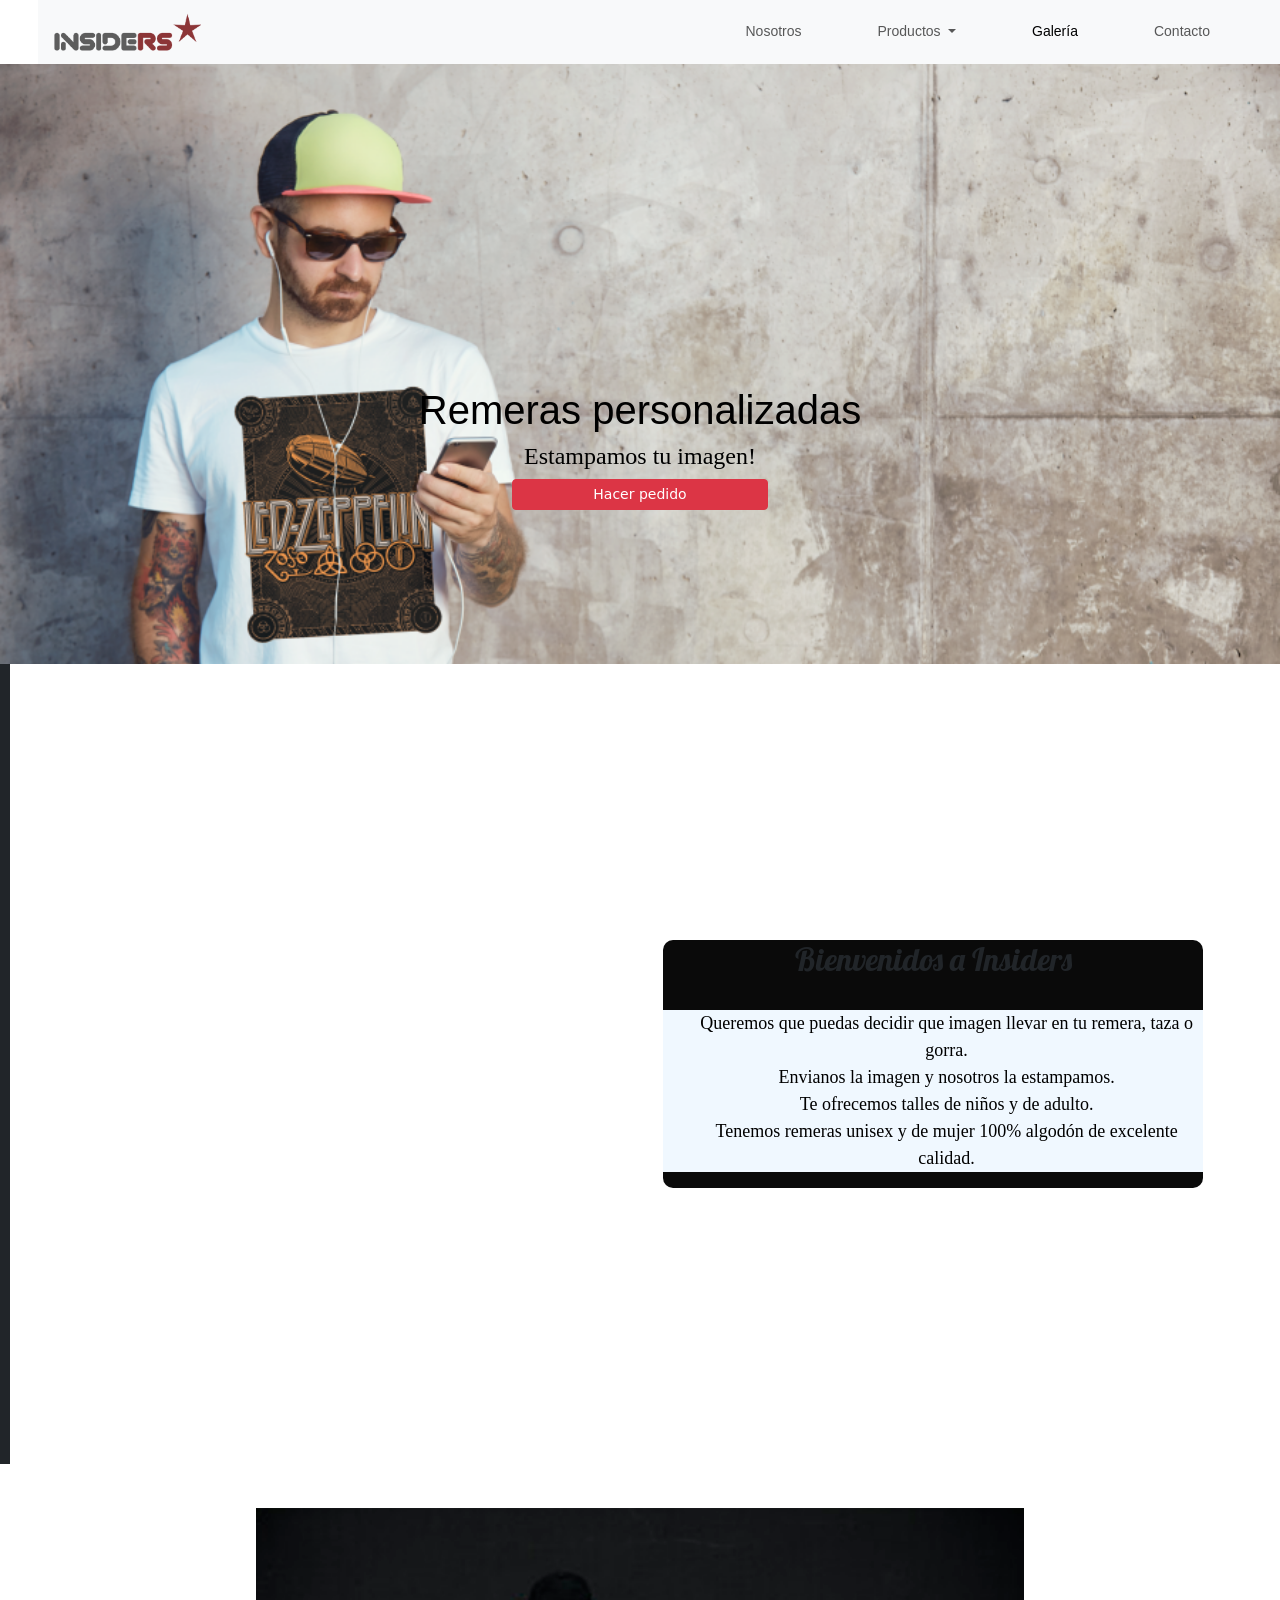
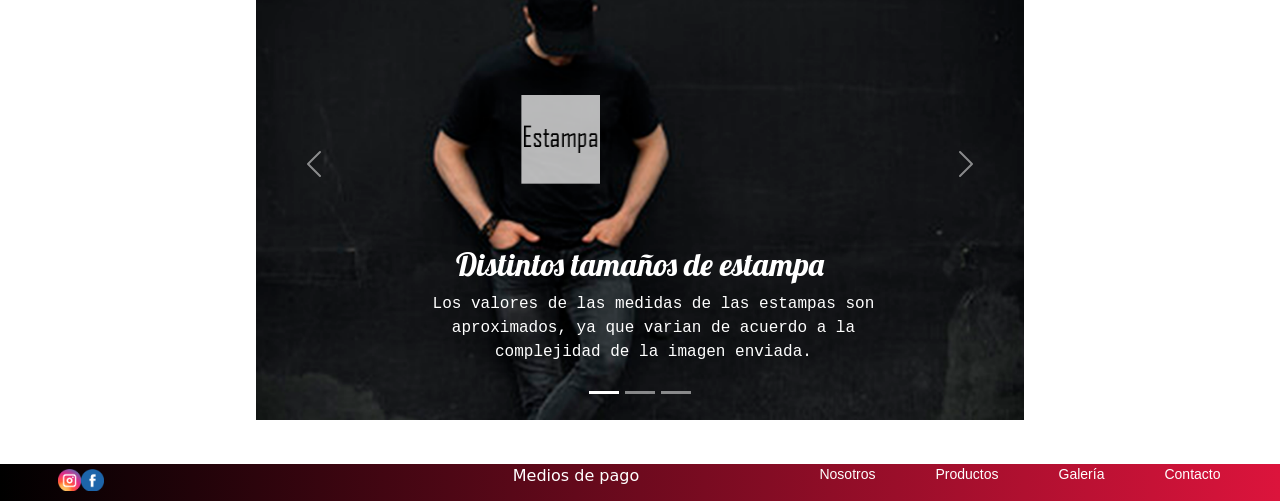
==== commit fe2d2f1b: "modifique productos con gorra y remeras y agregue detalles de talles" ====
--- a/index.html
+++ b/index.html
@@ -37,17 +37,18 @@
             <li class="nav-item">
               <a class="nav-link " aria-current="page" href="./pages/sobre-nosotros.html">Nosotros</a>
             </li>
-            <li class="nav-item">
-              <a class="nav-link" href="./pages/productos.html">Productos</a>
-            </li>
             <li class="nav-item dropdown">
               <a class="nav-link dropdown-toggle" href="#" id="navbarDropdownMenuLink" role="button"
-                data-bs-toggle="dropdown" aria-expanded="false">Galería</a>
+                data-bs-toggle="dropdown" aria-expanded="false">
+                Productos
+              </a>
               <ul class="dropdown-menu" aria-labelledby="navbarDropdownMenuLink">
-                <li><a class="dropdown-item" href="./pages/galeria.html">Remeras</a></li>
-                <li><a class="dropdown-item" href="#">Gorras</a></li>
-                <li><a class="dropdown-item" href="#">Tazas</a></li>
+                <li><a class="dropdown-item" href="../pages/productos.html">Remeras</a></li>
+                <li><a class="dropdown-item" href="../pages/productos_gorra.html">Gorras</a></li>
               </ul>
+            </li>
+            <li class="nav-item">
+              <a class="nav-link active" href="../pages/galeria.html">Galería</a>
             </li>
             <li class="nav-item">
               <a class="nav-link" href="./pages/contacto.html">Contacto</a>
@@ -69,8 +70,6 @@
   </section>
 
   <section class="bienvenida" data-aos="fade-up" data-aos-anchor-placement="top-center">
-
- 
       
       <div class="container">
         <div class="col align-self-end">
@@ -84,8 +83,7 @@
         </p>
         </div>
       </div>
-
- 
+      
   </section>
 
   <section class="estampasRemeras" data-aos="fade-up" data-aos-anchor-placement="top-center">
--- a/Node/css/style.css
+++ b/Node/css/style.css
@@ -167,9 +167,6 @@
   position: relative;
   top: 30%; }
 
-.seleccion {
-  width: 35%; }
-
 .btnFormulario {
   color: white;
   background-color: crimson;
@@ -211,16 +208,18 @@
   animation: heartBeat;
   animation-duration: 5s; }
 
-.seccion, .misproductos, .inicio, .estampasRemeras, .detallesProductos, .galeria {
+.seccion, .inicio, .estampasRemeras, .detallesProductos {
   width: 100%;
   height: 600px; }
 
 .misproductos {
   display: flex;
-  flex-direction: row;
-  align-items: center;
-  justify-content: center;
-  background-image: url("../../images/productos.png"); }
+  width: 100%;
+  flex-direction: column;
+  align-items: center;
+  justify-content: center;
+  background-image: url("../../images/astronautainsiders.png");
+  background-size: cover; }
 
 video {
   width: 90%;
@@ -402,7 +401,7 @@
 
 .muestraRemera {
   width: 60%;
-  heigth: 40%; }
+  height: 40%; }
 
 .img-fluid {
   width: 50%;
@@ -426,35 +425,52 @@
   width: 60%; }
 
 .productosVenta {
-  width: 30%;
-  height: 60%;
-  display: flex;
-  flex-direction: column;
-  justify-content: center;
-  align-items: center;
-  text-align: center; }
+  display: grid;
+  grid-template-columns: repeat(4, 25%);
+  align-items: center;
+  flex-wrap: wrap;
+  gap: 1 rem;
+  width: 95%;
+  text-align: center;
+  margin: 25PX; }
   .productosVenta__p {
-    text-align: center;
-    color: white;
-    height: 8%; }
+    color: white;
+    text-align: left;
+    width: 40%; }
   .productosVenta__tituloproductos {
-    text-align: center;
     color: white;
     font-family: Verdana, Geneva, Tahoma, sans-serif; }
   .productosVenta__precio {
-    text-align: center;
     color: #c50a0a;
     font-family: Verdana, Geneva, Tahoma, sans-serif; }
 
+.producto {
+  display: flex;
+  flex-direction: column;
+  width: 95%;
+  justify-content: center;
+  align-items: center;
+  text-align: center;
+  margin-bottom: 0.5 em;
+  border-radius: 45px;
+  -moz-border-radius: 10px;
+  -webkit-border-radius: 10px; }
+
 .productoMuestra {
-  width: 30%;
-  height: 30%; }
+  height: 80%;
+  border-radius: 45px;
+  -moz-border-radius: 10px;
+  -webkit-border-radius: 10px; }
+
+.productoMuestra:hover {
+  transform: scale(1.5, 1.5);
+  z-index: 100; }
 
 .botonProducto {
   color: white;
   background-color: crimson;
   border-color: crimson;
-  width: 35%;
+  width: 50%;
   height: 15%;
   margin-bottom: 0 px;
   border-radius: 45px;
@@ -501,8 +517,9 @@
   align-items: center; }
 
 .galeria {
-  background-image: url("../../images/galeria.png");
-  background-size: 100%;
+  width: 100%;
+  background-image: url("../../images/fondonaruto.png");
+  background-size: cover;
   display: flex;
   flex-direction: column;
   text-align: center;
@@ -511,6 +528,61 @@
 
 .titulo {
   color: white; }
+
+.imagenes {
+  display: flex;
+  flex-wrap: wrap;
+  gap: 1 rem;
+  width: 80%;
+  height: 80%; }
+
+.imagen {
+  width: 20%;
+  margin-bottom: 0.5 em;
+  position: relative;
+  display: block;
+  outline: 2px solid #fff;
+  outline-offset: -10px;
+  padding: 5px; }
+
+.estampa {
+  width: 100%;
+  display: flex;
+  flex-direction: row;
+  align-items: center;
+  justify-content: center;
+  padding: 20px;
+  margin-bottom: 0 px;
+  border-radius: 45px;
+  -moz-border-radius: 10px;
+  -webkit-border-radius: 10px; }
+
+.contenedor {
+  background-color: #941414;
+  display: flex;
+  flex-direction: row;
+  width: 20%;
+  align-items: center;
+  margin: 5px;
+  margin-bottom: 0 px;
+  border-radius: 45px;
+  -moz-border-radius: 10px;
+  -webkit-border-radius: 10px; }
+
+.seleccion {
+  width: 50%; }
+
+.column {
+  flex: 20%;
+  padding: 5px; }
+
+.column img {
+  margin-top: 5px; }
+
+img {
+  width: 100%;
+  height: 100%;
+  object-fit: cover; }
 
 .grilla {
   display: grid;
@@ -533,17 +605,9 @@
   z-index: 100; }
 
 .detallesRemera {
-  display: grid;
-  width: 70%;
-  height: 35%;
+  width: 60%;
   justify-items: center;
-  grid-template-columns: 25% 25% 25% 25%;
-  grid-template-rows: 16% 21% 21% 21% 21%;
-  grid-template-areas: "titulo    titulo    titulo   titulo"- "detalles detalles detalles detalles"- "detalles detalles detalles detalles"- "detalles detalles detalles detalles"- "detalles detalles detalles detalles"; }
+  margin: 25px; }
 
 .titulos {
   display: flex;
@@ -559,7 +623,12 @@
   justify-self: stretch;
   justify-content: center;
   text-align: center;
-  background-color: white; }
+  background-color: white;
+  margin: 5px;
+  margin-bottom: 0 px;
+  border-radius: 45px;
+  -moz-border-radius: 10px;
+  -webkit-border-radius: 10px; }
 
 .titulo_item {
   text-align: center;
@@ -607,8 +676,9 @@
   -webkit-border-radius: 10px;
   display: flex;
   text-align: center;
-  width: 40%;
-  height: 30%;
+  align-items: center;
+  width: 45%;
+  height: 40%;
   padding-left: 0%;
   color: black;
   font-family: 'Architects Daughter', cursive;
@@ -639,14 +709,14 @@
         width: 100%;
         color: white; }
       .footer__contenedor__seguinos__logoinstagram {
-        height: 75%;
-        width: 10%;
+        height: 60%;
+        width: 6%;
         position: relative;
         left: 15%;
         top: 15%; }
       .footer__contenedor__seguinos__logofacebook {
-        height: 75%;
-        width: 8%;
+        height: 60%;
+        width: 6%;
         left: 15%;
         position: relative;
         top: 15%; }
@@ -723,9 +793,9 @@
     text-decoration: none;
     font-family: -apple-system, BlinkMacSystemFont, "Segoe UI", Roboto, Oxygen,  Ubuntu, Cantarell, "Open Sans", "Helvetica Neue", sans-serif;
-    margin-left: 10px;
+    margin-left: 0px;
     margin-right: 50px;
-    color: #7e7575; }
+    color: white; }
   ul ul {
     position: absolute;
     display: none; }
@@ -733,8 +803,8 @@
     display: block; }
   ul li:hover ul {
     display: block;
-    padding-left: 0%;
-    background-color: #970e0e; }
+    padding-right: 15%;
+    background-color: #a70808; }
   .sublista {
     text-decoration: none;
     font-family: -apple-system, BlinkMacSystemFont, "Segoe UI", Roboto, Oxygen,@@ -765,14 +835,23 @@
     font-size: xx-large;
     font-family: "Allerta Stencil"; }
   .h2 {
-    color: black;
+    color: white;
     text-align: center;
     font-size: xx-large;
-    font-family: Verdana; }
+    font-family: 'Lobster', cursive; }
+  .detallesCarosuel {
+    color: white;
+    text-align: center;
+    font-size: medium;
+    font-family: 'Courier New', Courier, monospace;
+    margin-bottom: 0 px;
+    border-radius: 45px;
+    -moz-border-radius: 10px;
+    -webkit-border-radius: 10px; }
   h5 {
     color: black;
     text-align: center;
-    font-size: 25%;
+    font-size: medium;
     font-family: "Allerta Stencil"; }
   .display-4 {
     padding-top: 10%; }
@@ -802,8 +881,6 @@
   #scroll {
     position: relative;
     top: 30%; }
-  .seleccion {
-    width: 80%; }
   .btnFormulario {
     color: white;
     background-color: crimson;
@@ -840,17 +917,17 @@
   .hacerPedido:hover {
     animation: heartBeat;
     animation-duration: 5s; }
-  .seccion, .misproductos, .inicio, .estampasRemeras, .detallesProductos, .galeria {
+  .seccion, .inicio, .estampasRemeras, .detallesProductos {
     width: 100%;
     height: 600px; }
   .misproductos {
-    width: 100%;
-    height: 600px;
-    display: flex;
-    flex-direction: row;
-    align-items: center;
-    justify-content: center;
-    background-image: url("../../images/productos.png"); }
+    display: flex;
+    width: 100%;
+    flex-direction: column;
+    align-items: center;
+    justify-content: center;
+    background-image: url("../../images/astronautainsiders.png");
+    background-size: cover; }
   video {
     width: 90%;
     height: 70%;
@@ -902,8 +979,8 @@
     flex-direction: column;
     justify-content: center;
     text-align: center;
-    width: 95%;
-    height: 75%; }
+    width: 30%;
+    height: 70%; }
   .botones {
     display: flex;
     align-items: center;
@@ -914,8 +991,8 @@
     color: white;
     background-color: crimson;
     border-color: crimson;
-    width: 30%;
-    height: 50%;
+    width: 10%;
+    height: 70%;
     margin-bottom: 0 px;
     border-radius: 45px;
     -moz-border-radius: 10px;
@@ -927,58 +1004,84 @@
     width: 100%;
     height: 600px;
     background-image: url("../../images/fondoPortadaInicio.png");
-    background-size: cover;
+    background-size: 100%;
     text-align: center;
     display: flex;
     flex-direction: column;
     justify-content: center;
     align-items: center; }
   .titulo1 {
-    color: white;
+    color: black;
     text-align: center;
     font-family: "Allerta Stencil", sans-serif;
     padding-top: 15%; }
   .titulo2 {
-    color: white;
+    color: black;
     text-align: center;
     font-size: x-large;
     font-family: Cambria, Cochin, Georgia, Times, "Times New Roman", serif; }
   .btn {
-    width: 50%;
+    width: 20%;
     margin-bottom: 0 px;
     border-radius: 45px;
     -moz-border-radius: 10px;
     -webkit-border-radius: 10px; }
+  .btn:hover {
+    animation: heartBeat;
+    animation-duration: 5s; }
   .bienvenida {
     background-image: url("../../images/bienvenidosnosotros.png");
+    background-size: 100%;
     width: 100%;
     height: 800px;
-    display: inline-flex;
-    text-align: center;
-    justify-content: center;
+    display: flex;
     align-items: center;
     border-color: black;
     border-left: solid 10px; }
   .container {
+    display: flex;
     flex-direction: column;
-    display: flex;
-    width: 25%;
-    text-align: center;
-    justify-content: center;
-    align-items: center; }
-  .row {
-    width: 100%;
-    text-align: center;
-    justify-content: center;
-    align-items: center; }
-  p {
+    align-items: center;
+    width: 20%;
+    margin-bottom: 0 px;
+    border-radius: 45px;
+    -moz-border-radius: 10px;
+    -webkit-border-radius: 10px; }
+  .bienvenida_P {
+    background-color: aliceblue;
     display: flex;
     flex-direction: column;
     text-align: center;
-    justify-content: center;
-    width: 80%;
+    width: 100%;
     font-family: Cambria, Cochin, Georgia, Times, "Times New Roman", serif;
     font-size: large; }
+  .col {
+    background-color: #0a0a0a;
+    margin-bottom: 0 px;
+    border-radius: 45px;
+    -moz-border-radius: 10px;
+    -webkit-border-radius: 10px; }
+  .row {
+    width: 60%;
+    text-align: center;
+    justify-content: center;
+    align-items: center;
+    margin-bottom: 0 px;
+    border-radius: 45px;
+    -moz-border-radius: 10px;
+    -webkit-border-radius: 10px; }
+  p {
+    display: flex;
+    flex-direction: column;
+    text-align: center;
+    width: 100%;
+    font-family: Cambria, Cochin, Georgia, Times, "Times New Roman", serif;
+    font-size: large; }
+  .letraEstampas {
+    color: white;
+    text-align: center;
+    font-size: xx-large;
+    font-family: 'Lobster', cursive; }
   .muestraRemera {
     width: 60%;
     heigth: 40%; }
@@ -991,7 +1094,8 @@
     display: flex;
     justify-content: center;
     align-items: center;
-    background-image: url("../../images/fondomosaico.svg"); }
+    background-image: url("../../images/paredinsiders.png");
+    background-size: 100%; }
   .estampas {
     display: flex;
     flex-direction: column;
@@ -999,36 +1103,50 @@
     align-items: center;
     width: 60%; }
   .slide {
-    width: 100%; }
+    width: 60%; }
   .productosVenta {
-    width: 45%;
-    height: 60%;
-    display: flex;
-    flex-direction: column;
-    justify-content: center;
-    align-items: center;
+    display: grid;
+    grid-template-columns: repeat(2, 25%);
+    align-items: center;
+    flex-wrap: wrap;
+    gap: 1 rem;
+    width: 100%;
     text-align: center; }
     .productosVenta__p {
-      text-align: center;
       color: white;
-      height: 8%; }
+      text-align: left;
+      width: 40%; }
     .productosVenta__tituloproductos {
-      text-align: center;
       color: white;
       font-family: Verdana, Geneva, Tahoma, sans-serif; }
     .productosVenta__precio {
-      text-align: center;
       color: #c50a0a;
       font-family: Verdana, Geneva, Tahoma, sans-serif; }
+  .producto {
+    display: flex;
+    flex-direction: column;
+    width: 95%;
+    justify-content: center;
+    align-items: center;
+    text-align: center;
+    margin-bottom: 0.5 em;
+    border-radius: 45px;
+    -moz-border-radius: 10px;
+    -webkit-border-radius: 10px; }
   .productoMuestra {
-    width: 100%;
-    height: 80%; }
+    height: 80%;
+    border-radius: 45px;
+    -moz-border-radius: 10px;
+    -webkit-border-radius: 10px; }
+  .productoMuestra:hover {
+    transform: scale(1.5, 1.5);
+    z-index: 100; }
   .botonProducto {
     color: white;
     background-color: crimson;
     border-color: crimson;
-    width: 95%;
-    height: 20%;
+    width: 50%;
+    height: 15%;
     margin-bottom: 0 px;
     border-radius: 45px;
     -moz-border-radius: 10px;
@@ -1042,20 +1160,21 @@
     align-items: center;
     align-content: center;
     background-image: url("../../images/contacto.png");
-    background-size: cover;
+    background-size: 100%;
     height: 600px; }
     .contacto__titulo {
       color: white; }
   .contactoWhastapp {
-    width: 40%;
-    height: 10%;
     display: flex;
     flex-direction: row;
     align-items: center;
-    justify-content: center; }
+    width: 10%;
+    height: 5%;
+    position: relative;
+    justify-content: flex-start; }
     .contactoWhastapp__logocontacto {
-      height: 80%;
-      width: 50%; }
+      height: 100%;
+      width: 90%; }
     .contactoWhastapp__p {
       color: white;
       font-size: medium; }
@@ -1063,7 +1182,7 @@
     width: 100%;
     height: 600px;
     background-image: url("../../images/detalles.png");
-    background-size: cover;
+    background-size: 100%;
     display: flex;
     flex-direction: column;
     text-align: center;
@@ -1071,8 +1190,7 @@
     align-items: center; }
   .galeria {
     width: 100%;
-    height: 600px;
-    background-image: url("../../images/galeria.png");
+    background-image: url("../../images/fondonaruto.png");
     background-size: cover;
     display: flex;
     flex-direction: column;
@@ -1081,10 +1199,51 @@
     align-items: center; }
   .titulo {
     color: white; }
+  .imagenes {
+    display: flex;
+    flex-wrap: wrap;
+    gap: 1 rem;
+    width: 100%; }
+  .imagen {
+    width: 20%;
+    margin-bottom: 0.5 em;
+    position: relative;
+    display: block;
+    outline: 2px solid #fff;
+    outline-offset: -10px;
+    padding: 5px; }
+  .estampa {
+    background-color: aqua;
+    width: 100%;
+    display: flex;
+    flex-direction: row;
+    align-items: center;
+    justify-content: center;
+    margin-bottom: 0 px;
+    border-radius: 45px;
+    -moz-border-radius: 10px;
+    -webkit-border-radius: 10px; }
+  .contenedor {
+    background-color: #941414;
+    display: flex;
+    flex-direction: row;
+    width: 20%;
+    align-items: center;
+    margin: 5px;
+    margin-bottom: 0 px;
+    border-radius: 45px;
+    -moz-border-radius: 10px;
+    -webkit-border-radius: 10px; }
+  .seleccion {
+    width: 50%; }
+  img {
+    width: 100%;
+    height: 100%;
+    object-fit: cover; }
   .grilla {
     display: grid;
-    width: 100%;
-    height: 20%;
+    width: 80%;
+    height: 75%;
     justify-items: center;
     grid-template-columns: 20% 20% 20% 20% 20%;
     grid-template-rows: 50% 50%;
@@ -1093,14 +1252,14 @@
   .caja {
     justify-self: stretch; }
   .item {
-    width: 90%; }
+    width: 95%; }
   .caja:hover {
     transform: scale(1.5, 1.5);
     z-index: 100; }
   .detallesRemera {
     display: grid;
-    width: 100%;
-    height: 85%;
+    width: 80%;
+    height: 35%;
     justify-items: center;
     grid-template-columns: 25% 25% 25% 25%;
     grid-template-rows: 16% 21% 21% 21% 21%;
@@ -1125,13 +1284,10 @@
     background-color: white; }
   .titulo_item {
     text-align: center;
-    font-size: x-small; }
-  .contenido {
-    text-align: center;
-    font-size: x-small; }
+    font-size: medium; }
   .nosotros {
     background-image: url("../../images/conocenos.png");
-    background-size: cover;
+    background-size: 100%;
     height: 600px;
     width: 100%;
     display: flex;
@@ -1145,13 +1301,13 @@
       font-size: xx-large;
       font-family: "Allerta Stencil", sans-serif; }
   .video {
-    width: 100%; }
+    width: 70%; }
   .marca {
     background-image: url("../../images/conocenosmarca.png");
-    background-size: cover;
-    display: flex;
-    align-items: center;
-    flex-direction: row;
+    background-size: 100%;
+    display: flex;
+    align-items: center;
+    flex-direction: row-reverse;
     padding-right: 10%;
     width: 100%;
     height: 600px;
@@ -1167,11 +1323,12 @@
     -webkit-border-radius: 10px;
     display: flex;
     text-align: center;
-    width: 70%;
-    height: 30%;
+    align-items: center;
+    width: 45%;
+    height: 40%;
     padding-left: 0%;
     color: black;
-    font-family: Georgia, Times;
+    font-family: 'Architects Daughter', cursive;
     font-weight: 200;
     font-size: large; }
   .footer {
@@ -1184,7 +1341,6 @@
       width: 100%;
       height: 75%;
       justify-items: center;
-      align-content: center;
       grid-template-columns: 30% 30% 40%;
       grid-template-rows: 100%;
       grid-template-areas: "seguinos pago nav"; }
@@ -1195,21 +1351,21 @@
         height: 100%; }
         .footer__contenedor__seguinos__p {
           text-align: left;
-          font-size: 70%;
+          font-size: 100%;
           width: 100%;
           color: white; }
         .footer__contenedor__seguinos__logoinstagram {
-          height: 50%;
-          width: 30%;
+          height: 75%;
+          width: 10%;
           position: relative;
-          left: 30%;
-          bottom: 15%; }
+          left: 15%;
+          top: 15%; }
         .footer__contenedor__seguinos__logofacebook {
-          height: 50%;
-          width: 30%;
-          left: 30%;
-          bottom: 15%;
-          position: relative; }
+          height: 75%;
+          width: 8%;
+          left: 15%;
+          position: relative;
+          top: 15%; }
       .footer__contenedor__pago {
         display: flex;
         justify-content: center;
@@ -1217,8 +1373,7 @@
         height: 100%; }
         .footer__contenedor__pago__mediodepago {
           color: white;
-          padding-top: 7%;
-          font-size: 70%;
+          font: 0.2 em;
           list-style: none;
           text-decoration: none; }
       .footer__contenedor__nav {
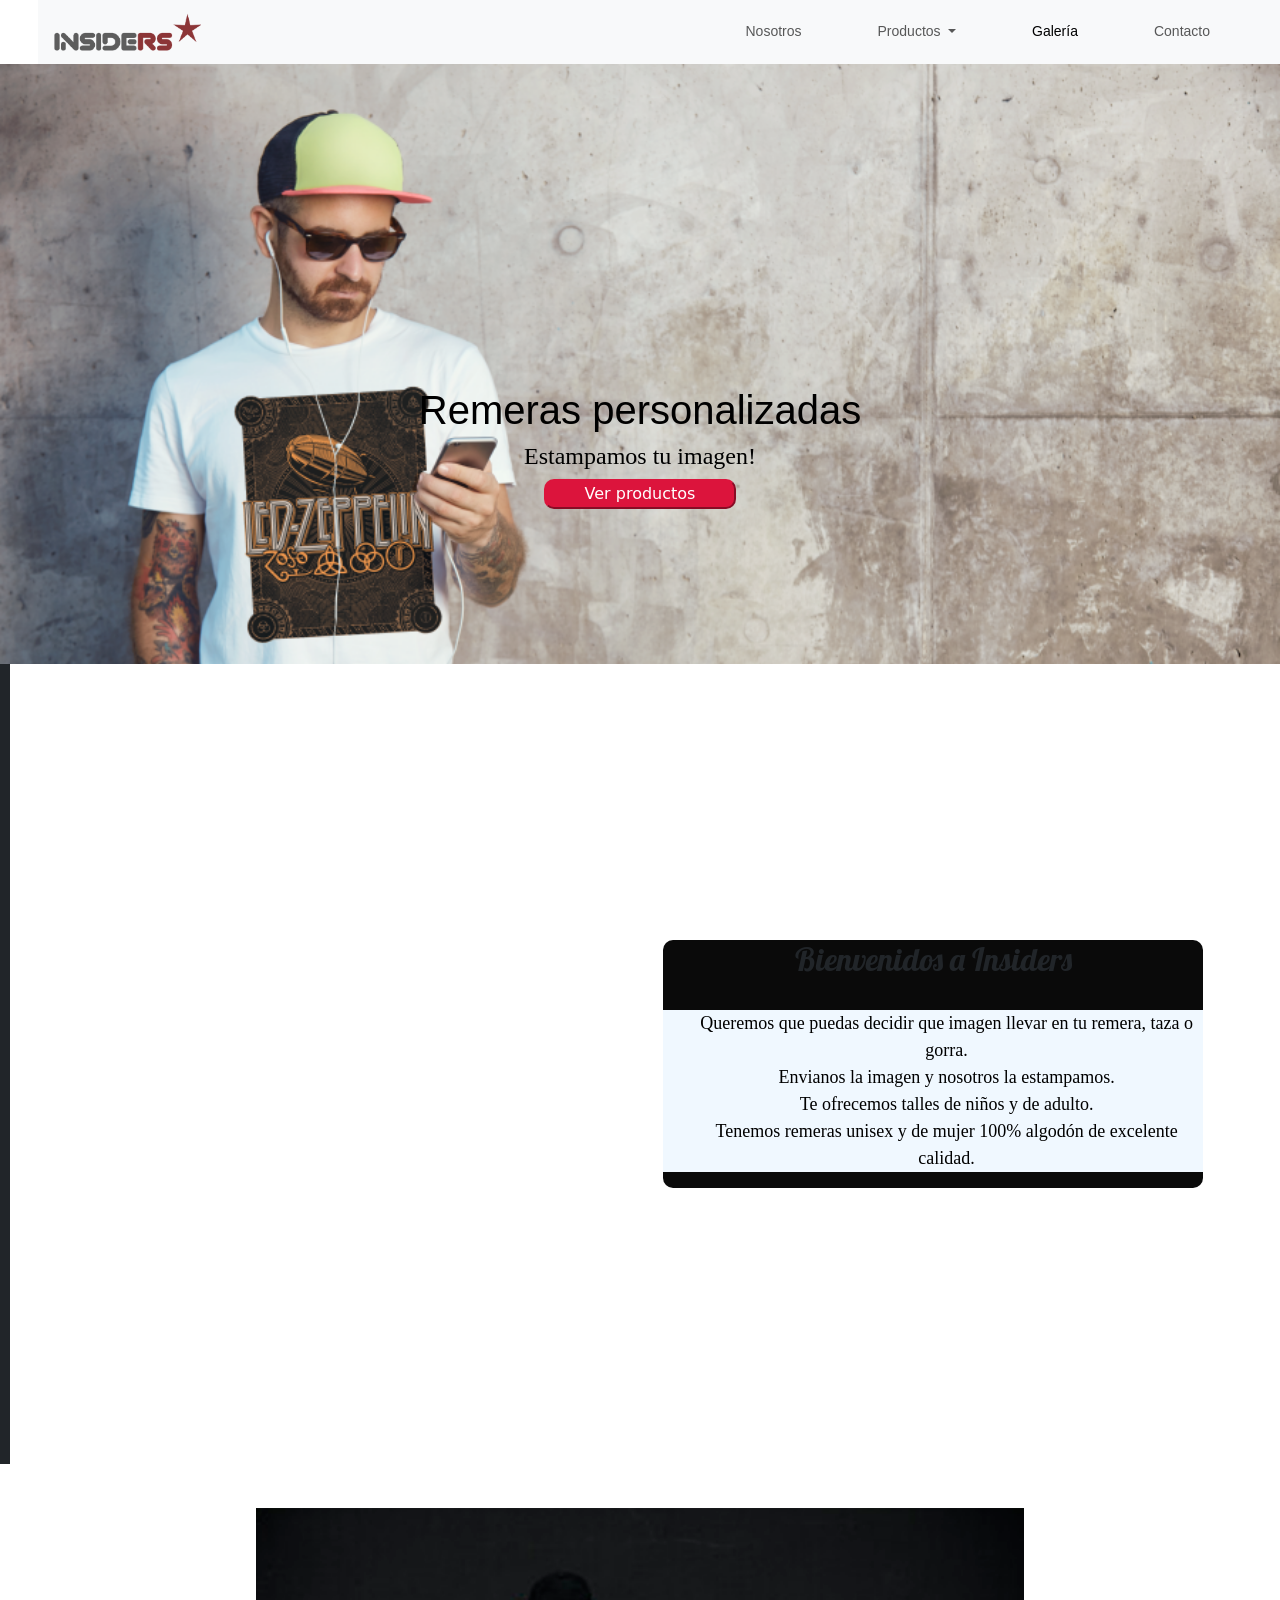
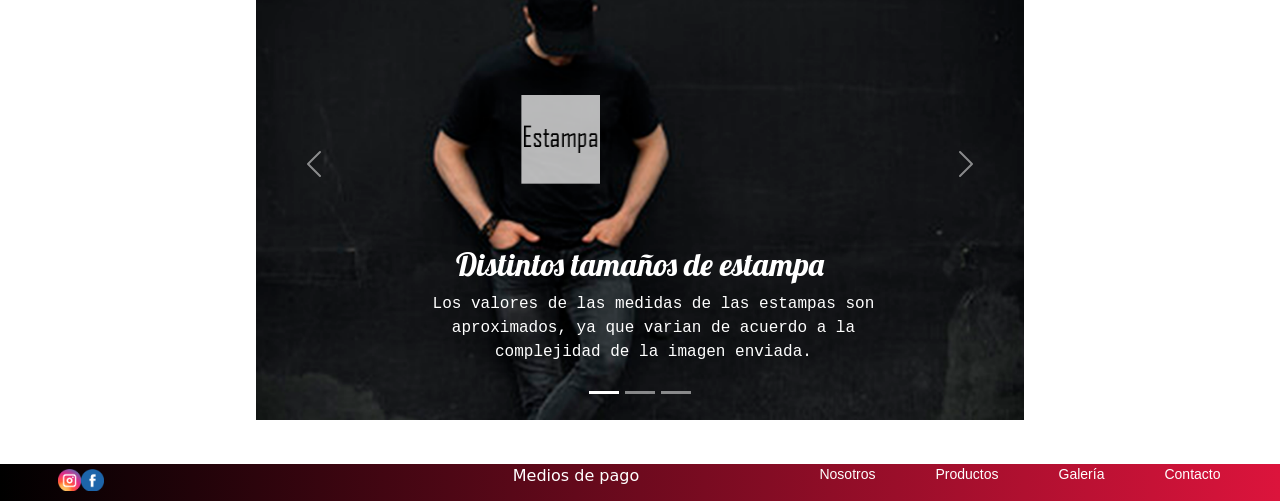
==== commit 259ff3f3: "agregada hoja mediodepago" ====
--- a/index.html
+++ b/index.html
@@ -63,8 +63,7 @@
     <h1 class="titulo1">Remeras personalizadas</h1>
     <h2 class="titulo2">Estampamos tu imagen!</h2>
 
-    <button class="btn btn-danger btn-sm  type="button"><a class="pedido" href="./pages/productos.html">Hacer
-        pedido</a>
+    <button class="verProductos"><a class="pedido" href="./pages/productos.html">Ver productos</a>
     </button><br>
 
   </section>
@@ -138,7 +137,7 @@
       <img src="./images/logofacebook.svg" class="footer__contenedor__seguinos__logofacebook"></img>
     </div>
     <div class="footer__contenedor__pago">
-      <a href="" class="footer__contenedor__pago__mediodepago">Medios de pago</a>
+      <a class="footer__contenedor__pago__mediodepago" href="pages/mediodepago.html">Medios de pago</a>
     </div>
     <div class="footer__contenedor__nav">
       <nav>
--- a/Node/css/style.css
+++ b/Node/css/style.css
@@ -173,6 +173,7 @@
   border-color: crimson;
   width: 10%;
   height: 100%;
+  font-size: medium;
   margin-bottom: 0 px;
   border-radius: 45px;
   -moz-border-radius: 10px;
@@ -187,7 +188,8 @@
   background-color: crimson;
   border-color: crimson;
   width: 6%;
-  height: 4%;
+  height: 4;
+  font-size: medium;
   margin-bottom: 0 px;
   border-radius: 45px;
   -moz-border-radius: 10px;
@@ -199,6 +201,7 @@
   border-color: crimson;
   width: 10%;
   height: 5%;
+  font-size: medium;
   margin-bottom: 0 px;
   border-radius: 45px;
   -moz-border-radius: 10px;
@@ -208,7 +211,23 @@
   animation: heartBeat;
   animation-duration: 5s; }
 
-.seccion, .inicio, .estampasRemeras, .detallesProductos {
+.verProductos {
+  color: white;
+  background-color: crimson;
+  border-color: crimson;
+  width: 15%;
+  height: 5%;
+  font-size: medium;
+  margin-bottom: 0 px;
+  border-radius: 45px;
+  -moz-border-radius: 10px;
+  -webkit-border-radius: 10px; }
+
+.verProductos:hover {
+  animation: heartBeat;
+  animation-duration: 5s; }
+
+.seccion, .inicio, .estampasRemeras, .infoPago, .detallesProductos {
   width: 100%;
   height: 600px; }
 
@@ -298,6 +317,7 @@
   border-color: crimson;
   width: 10%;
   height: 70%;
+  font-size: medium;
   margin-bottom: 0 px;
   border-radius: 45px;
   -moz-border-radius: 10px;
@@ -423,6 +443,23 @@
 
 .slide {
   width: 60%; }
+
+.infoPago {
+  background-color: #00aff0;
+  background-size: 100%;
+  text-align: center;
+  display: flex;
+  flex-direction: column;
+  justify-content: center;
+  align-items: center; }
+
+.infoMercadopago {
+  background-color: #fff;
+  width: 70%;
+  height: 40%;
+  border-radius: 45px;
+  -moz-border-radius: 10px;
+  -webkit-border-radius: 10px; }
 
 .productosVenta {
   display: grid;
@@ -472,6 +509,7 @@
   border-color: crimson;
   width: 50%;
   height: 15%;
+  font-size: medium;
   margin-bottom: 0 px;
   border-radius: 45px;
   -moz-border-radius: 10px;
@@ -518,7 +556,7 @@
 
 .galeria {
   width: 100%;
-  background-image: url("../../images/fondonaruto.png");
+  background-image: url("../../images/galeria.jpg");
   background-size: cover;
   display: flex;
   flex-direction: column;
@@ -527,7 +565,7 @@
   align-items: center; }
 
 .titulo {
-  color: white; }
+  color: black; }
 
 .imagenes {
   display: flex;
@@ -842,12 +880,8 @@
   .detallesCarosuel {
     color: white;
     text-align: center;
-    font-size: medium;
-    font-family: 'Courier New', Courier, monospace;
-    margin-bottom: 0 px;
-    border-radius: 45px;
-    -moz-border-radius: 10px;
-    -webkit-border-radius: 10px; }
+    font-size: xx-small;
+    font-family: 'Courier New', Courier, monospace; }
   h5 {
     color: black;
     text-align: center;
@@ -887,6 +921,7 @@
     border-color: crimson;
     width: 10%;
     height: 100%;
+    font-size: medium;
     margin-bottom: 0 px;
     border-radius: 45px;
     -moz-border-radius: 10px;
@@ -900,6 +935,7 @@
     border-color: crimson;
     width: 6%;
     height: 4%;
+    font-size: medium;
     margin-bottom: 0 px;
     border-radius: 45px;
     -moz-border-radius: 10px;
@@ -910,6 +946,7 @@
     border-color: crimson;
     width: 10%;
     height: 5%;
+    font-size: x-small;
     margin-bottom: 0 px;
     border-radius: 45px;
     -moz-border-radius: 10px;
@@ -917,7 +954,21 @@
   .hacerPedido:hover {
     animation: heartBeat;
     animation-duration: 5s; }
-  .seccion, .inicio, .estampasRemeras, .detallesProductos {
+  .verProductos {
+    color: white;
+    background-color: crimson;
+    border-color: crimson;
+    width: 50%;
+    height: 5%;
+    font-size: small;
+    margin-bottom: 0 px;
+    border-radius: 45px;
+    -moz-border-radius: 10px;
+    -webkit-border-radius: 10px; }
+  .verProductos:hover {
+    animation: heartBeat;
+    animation-duration: 5s; }
+  .seccion, .inicio, .estampasRemeras, .infoPago, .detallesProductos {
     width: 100%;
     height: 600px; }
   .misproductos {
@@ -929,7 +980,7 @@
     background-image: url("../../images/astronautainsiders.png");
     background-size: cover; }
   video {
-    width: 90%;
+    width: 100%;
     height: 70%;
     margin-left: auto;
     margin-right: auto;
@@ -979,7 +1030,7 @@
     flex-direction: column;
     justify-content: center;
     text-align: center;
-    width: 30%;
+    width: 95%;
     height: 70%; }
   .botones {
     display: flex;
@@ -991,12 +1042,14 @@
     color: white;
     background-color: crimson;
     border-color: crimson;
-    width: 10%;
-    height: 70%;
+    width: 30%;
+    height: 50%;
+    font-size: medium;
     margin-bottom: 0 px;
     border-radius: 45px;
     -moz-border-radius: 10px;
-    -webkit-border-radius: 10px; }
+    -webkit-border-radius: 10px;
+    margin: 2px; }
   textarea {
     height: 50%;
     width: 75%; }
@@ -1004,7 +1057,7 @@
     width: 100%;
     height: 600px;
     background-image: url("../../images/fondoPortadaInicio.png");
-    background-size: 100%;
+    background-size: cover;
     text-align: center;
     display: flex;
     flex-direction: column;
@@ -1031,7 +1084,7 @@
     animation-duration: 5s; }
   .bienvenida {
     background-image: url("../../images/bienvenidosnosotros.png");
-    background-size: 100%;
+    background-size: cover;
     width: 100%;
     height: 800px;
     display: flex;
@@ -1080,7 +1133,7 @@
   .letraEstampas {
     color: white;
     text-align: center;
-    font-size: xx-large;
+    font-size: small;
     font-family: 'Lobster', cursive; }
   .muestraRemera {
     width: 60%;
@@ -1095,7 +1148,7 @@
     justify-content: center;
     align-items: center;
     background-image: url("../../images/paredinsiders.png");
-    background-size: 100%; }
+    background-size: cover; }
   .estampas {
     display: flex;
     flex-direction: column;
@@ -1103,10 +1156,10 @@
     align-items: center;
     width: 60%; }
   .slide {
-    width: 60%; }
+    width: 100%; }
   .productosVenta {
     display: grid;
-    grid-template-columns: repeat(2, 25%);
+    grid-template-columns: repeat(2, 50%);
     align-items: center;
     flex-wrap: wrap;
     gap: 1 rem;
@@ -1114,8 +1167,7 @@
     text-align: center; }
     .productosVenta__p {
       color: white;
-      text-align: left;
-      width: 40%; }
+      font-size: small; }
     .productosVenta__tituloproductos {
       color: white;
       font-family: Verdana, Geneva, Tahoma, sans-serif; }
@@ -1147,6 +1199,7 @@
     border-color: crimson;
     width: 50%;
     height: 15%;
+    font-size: x-small;
     margin-bottom: 0 px;
     border-radius: 45px;
     -moz-border-radius: 10px;
@@ -1160,7 +1213,7 @@
     align-items: center;
     align-content: center;
     background-image: url("../../images/contacto.png");
-    background-size: 100%;
+    background-size: cover;
     height: 600px; }
     .contacto__titulo {
       color: white; }
@@ -1168,21 +1221,23 @@
     display: flex;
     flex-direction: row;
     align-items: center;
-    width: 10%;
-    height: 5%;
-    position: relative;
-    justify-content: flex-start; }
+    justify-content: center;
+    width: 100%;
+    height: 10%;
+    position: relative; }
     .contactoWhastapp__logocontacto {
-      height: 100%;
-      width: 90%; }
+      height: 54%;
+      width: 10%; }
     .contactoWhastapp__p {
       color: white;
-      font-size: medium; }
+      font-size: small;
+      width: 28%;
+      height: 10%; }
   .detallesProductos {
     width: 100%;
     height: 600px;
     background-image: url("../../images/detalles.png");
-    background-size: 100%;
+    background-size: cover;
     display: flex;
     flex-direction: column;
     text-align: center;
@@ -1190,7 +1245,7 @@
     align-items: center; }
   .galeria {
     width: 100%;
-    background-image: url("../../images/fondonaruto.png");
+    background-image: url("../../images/galeria.jpg");
     background-size: cover;
     display: flex;
     flex-direction: column;
@@ -1198,7 +1253,7 @@
     justify-content: center;
     align-items: center; }
   .titulo {
-    color: white; }
+    color: black; }
   .imagenes {
     display: flex;
     flex-wrap: wrap;
@@ -1213,29 +1268,18 @@
     outline-offset: -10px;
     padding: 5px; }
   .estampa {
-    background-color: aqua;
-    width: 100%;
-    display: flex;
-    flex-direction: row;
-    align-items: center;
-    justify-content: center;
-    margin-bottom: 0 px;
-    border-radius: 45px;
-    -moz-border-radius: 10px;
-    -webkit-border-radius: 10px; }
+    display: flex;
+    width: 100%;
+    height: 40%;
+    align-content: center;
+    justify-self: stretch; }
   .contenedor {
     background-color: #941414;
-    display: flex;
-    flex-direction: row;
-    width: 20%;
-    align-items: center;
-    margin: 5px;
-    margin-bottom: 0 px;
-    border-radius: 45px;
-    -moz-border-radius: 10px;
-    -webkit-border-radius: 10px; }
+    display: block;
+    align-content: center;
+    width: 100%; }
   .seleccion {
-    width: 50%; }
+    width: 100%; }
   img {
     width: 100%;
     height: 100%;
@@ -1256,18 +1300,6 @@
   .caja:hover {
     transform: scale(1.5, 1.5);
     z-index: 100; }
-  .detallesRemera {
-    display: grid;
-    width: 80%;
-    height: 35%;
-    justify-items: center;
-    grid-template-columns: 25% 25% 25% 25%;
-    grid-template-rows: 16% 21% 21% 21% 21%;
-    grid-template-areas: "titulo    titulo    titulo   titulo"- "detalles detalles detalles detalles"- "detalles detalles detalles detalles"- "detalles detalles detalles detalles"- "detalles detalles detalles detalles"; }
   .titulos {
     display: flex;
     flex-direction: column;
@@ -1278,16 +1310,19 @@
   .detalles {
     display: flex;
     flex-direction: column;
+    width: 100%;
     justify-self: stretch;
     justify-content: center;
-    text-align: center;
-    background-color: white; }
+    text-align: center; }
+  .detalles:hover {
+    transform: scale(1.5, 1.5);
+    z-index: 100; }
   .titulo_item {
     text-align: center;
     font-size: medium; }
   .nosotros {
     background-image: url("../../images/conocenos.png");
-    background-size: 100%;
+    background-size: cover;
     height: 600px;
     width: 100%;
     display: flex;
@@ -1304,7 +1339,7 @@
     width: 70%; }
   .marca {
     background-image: url("../../images/conocenosmarca.png");
-    background-size: 100%;
+    background-size: cover;
     display: flex;
     align-items: center;
     flex-direction: row-reverse;
@@ -1324,13 +1359,12 @@
     display: flex;
     text-align: center;
     align-items: center;
-    width: 45%;
+    width: 100%;
     height: 40%;
-    padding-left: 0%;
     color: black;
     font-family: 'Architects Daughter', cursive;
     font-weight: 200;
-    font-size: large; }
+    font-size: medium; }
   .footer {
     display: flex;
     background-image: linear-gradient(to left, crimson, black);
@@ -1355,15 +1389,15 @@
           width: 100%;
           color: white; }
         .footer__contenedor__seguinos__logoinstagram {
-          height: 75%;
-          width: 10%;
+          height: 20%;
+          width: 20%;
           position: relative;
           left: 15%;
           top: 15%; }
         .footer__contenedor__seguinos__logofacebook {
-          height: 75%;
-          width: 8%;
-          left: 15%;
+          height: 20%;
+          width: 20%;
+          left: 20%;
           position: relative;
           top: 15%; }
       .footer__contenedor__pago {
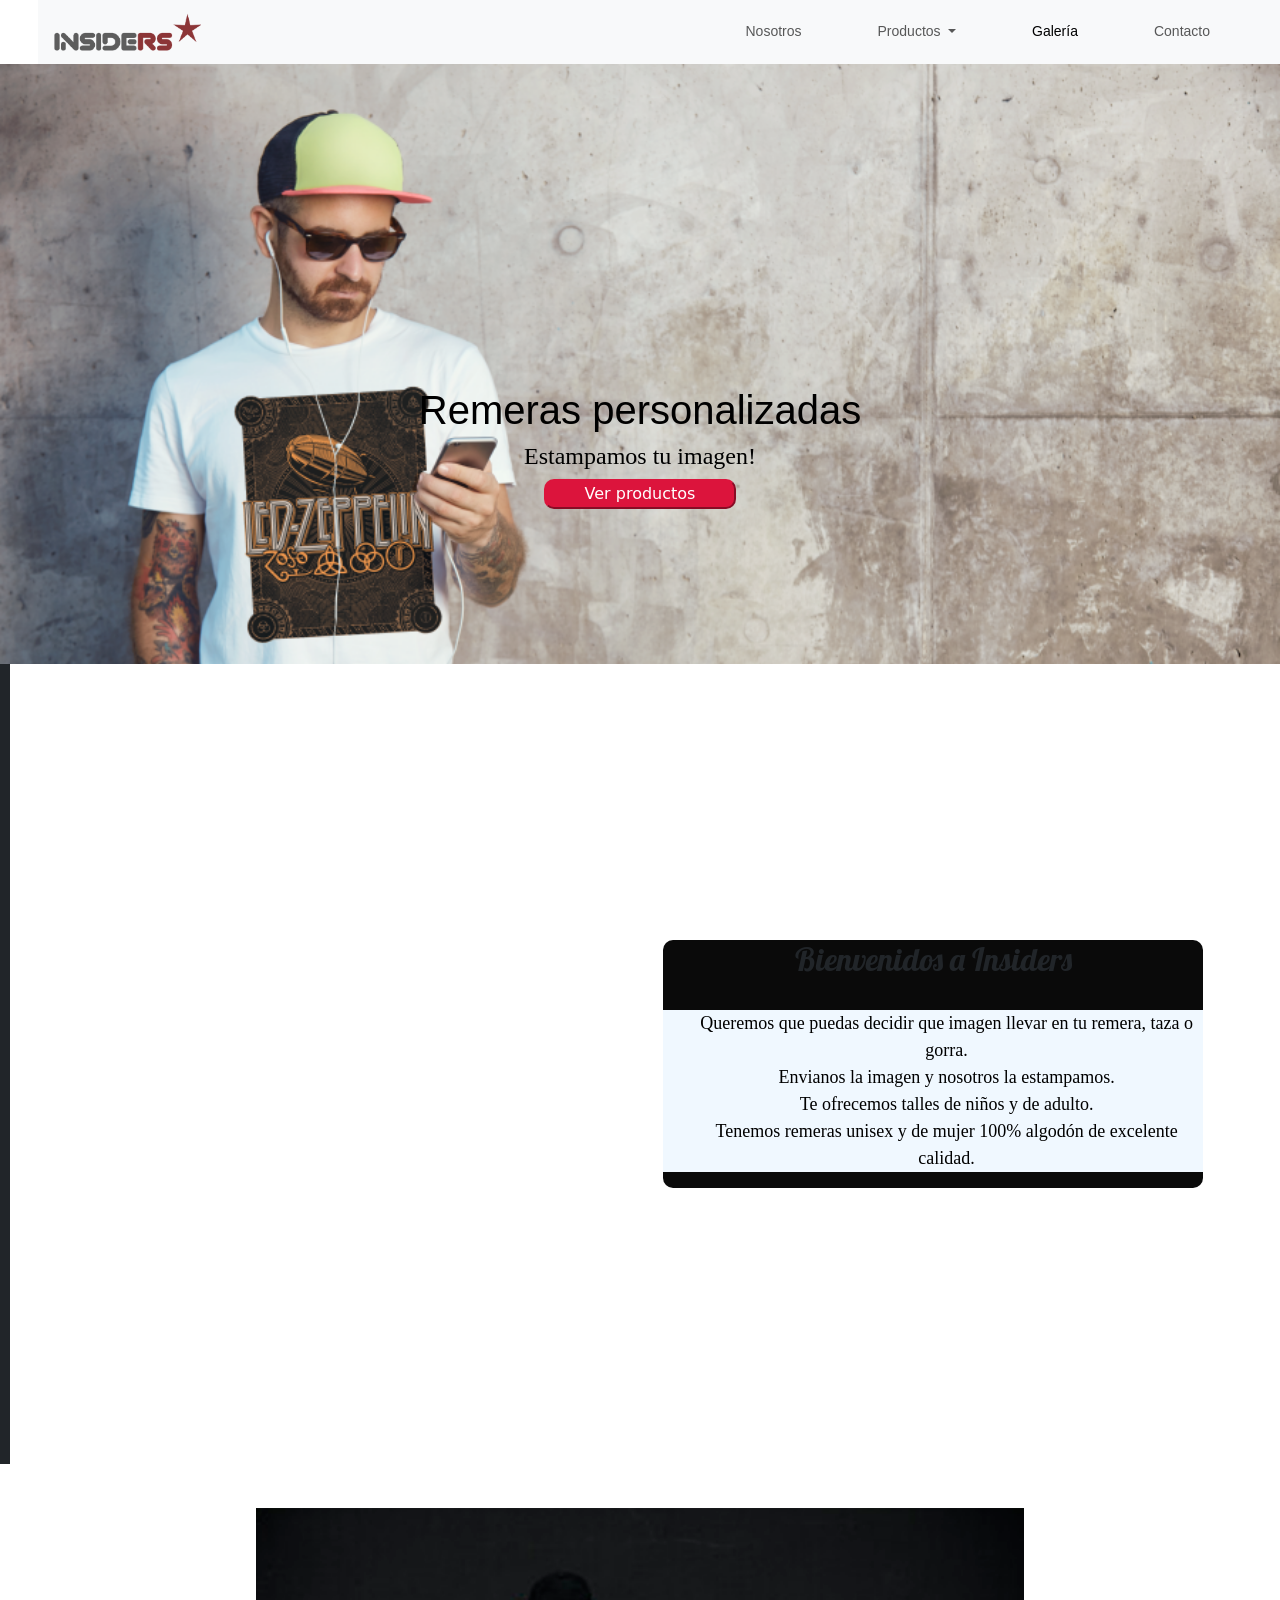
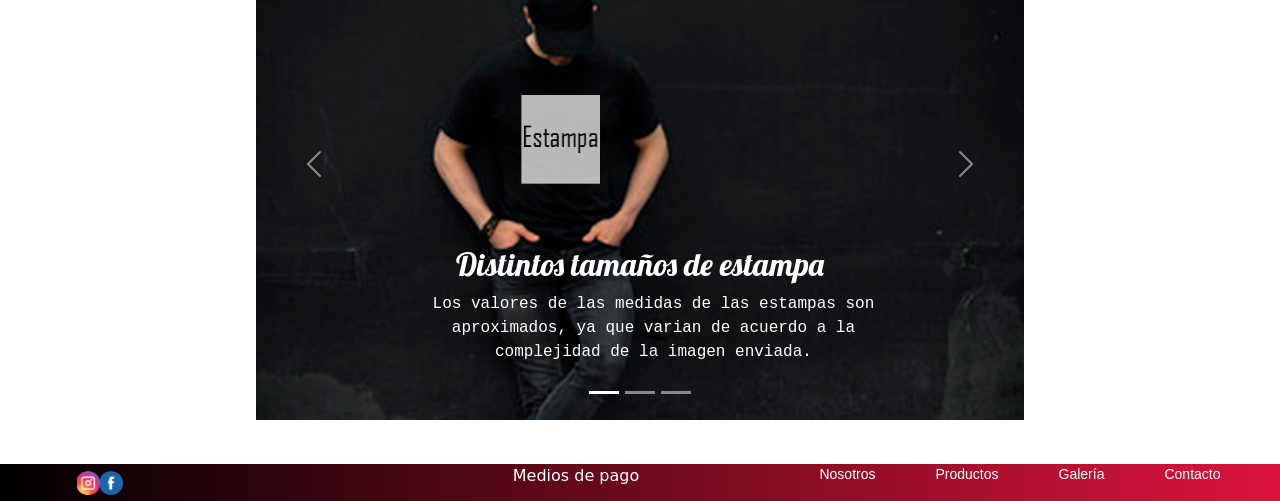
==== commit 8c89484b: "hice unos arreglos" ====
--- a/index.html
+++ b/index.html
@@ -124,8 +124,6 @@
         <span class="visually-hidden">Next</span>
       </button>
     </div>
-
-   
 </section>
 
 </section>
@@ -151,6 +149,7 @@
     </div>
   </div>
 </footer>
+
 <script src="https://unpkg.com/aos@2.3.1/dist/aos.js"></script>
 <script>
   AOS.init();
--- a/Node/css/style.css
+++ b/Node/css/style.css
@@ -1,7 +1,11 @@
+@charset "UTF-8";
+/* se encuentran en todas las hojas del proyecto */
+/*cuerpo de la hoja*/
 body {
   display: flex;
   flex-direction: column; }
 
+/* encabezado de cada hoja*/
 header {
   display: flex;
   width: 100%;
@@ -9,37 +13,20 @@
   align-items: center;
   padding-left: 3%; }
 
-.slider {
-  display: flex;
-  align-items: center;
-  top: 7%;
-  width: 30%;
-  height: 30%; }
-
-.itemMuestra {
-  height: 60%;
-  width: 60%; }
-
+/* contenedor de las distintas etiquetas para navegar */
 .navbar {
   width: 100%; }
 
+/* el navbar al usarse el responsive se contrae a la izquierda*/
 .collapse {
   justify-content: right; }
 
-a {
-  color: white;
-  list-style: none;
-  text-decoration: none; }
-
-.pedido {
-  color: white;
-  list-style: none;
-  text-decoration: none; }
-
+/* lista usada en el navbar */
 ul {
   list-style: none;
   font-size: 0; }
 
+/* elemento de la lista */
 li {
   display: inline-block;
   font-size: 14px;
@@ -47,6 +34,7 @@
   text-align: inline;
   text-decoration: none; }
 
+/*link en la lista*/
 li a {
   text-decoration: none;
   font-family: -apple-system, BlinkMacSystemFont, "Segoe UI", Roboto, Oxygen,@@ -55,6 +43,7 @@
   margin-right: 50px;
   color: black; }
 
+/* cuando un link es visitado no aparece subrayado y es de color blanco*/
 li a:visited {
   text-decoration: none;
   font-family: -apple-system, BlinkMacSystemFont, "Segoe UI", Roboto, Oxygen,@@ -63,36 +52,29 @@
   margin-right: 50px;
   color: white; }
 
+/* lista en la lista, sería la lista del navbar que tiene la lista en galería */
+/* que a su vez tiene los elementos remeras y gorras */
 ul ul {
   position: absolute;
   display: none; }
 
+/* elemento de la lista, es decir remera y gorra */
 ul ul li {
   display: block; }
 
+/* al posicionar el mouse sobre el elemento galería en el navbar se desplega las opciones remeras y gorras con fondo rojo*/
 ul li:hover ul {
   display: block;
   padding-right: 15%;
   background-color: #a70808; }
 
-.sublista {
-  text-decoration: none;
-  font-family: -apple-system, BlinkMacSystemFont, "Segoe UI", Roboto, Oxygen,- Ubuntu, Cantarell, "Open Sans", "Helvetica Neue", sans-serif;
-  color: white; }
-
-.sublista:visited {
-  text-decoration: none;
-  font-family: -apple-system, BlinkMacSystemFont, "Segoe UI", Roboto, Oxygen,- Ubuntu, Cantarell, "Open Sans", "Helvetica Neue", sans-serif;
-  margin-left: 10px;
-  margin-right: 50px;
-  color: white; }
-
-footer {
-  background-image: linear-gradient(to left, crimson, black);
-  width: 100%; }
-
+/* link */
+a {
+  color: white;
+  list-style: none;
+  text-decoration: none; }
+
+/* párrafo*/
 p {
   height: 30%;
   width: 100%;
@@ -103,625 +85,45 @@
  Ubuntu, Cantarell, "Open Sans", "Helvetica Neue", sans-serif;
   font: size 0.9em; }
 
-h1 {
-  color: black;
-  text-align: center;
-  font-size: xx-large;
-  font-family: "Allerta Stencil"; }
-
-.h2 {
-  color: white;
-  text-align: center;
-  font-size: xx-large;
-  font-family: 'Lobster', cursive; }
-
-.detallesCarosuel {
-  color: white;
-  text-align: center;
-  font-size: medium;
-  font-family: 'Courier New', Courier, monospace;
-  margin-bottom: 0 px;
-  border-radius: 45px;
-  -moz-border-radius: 10px;
-  -webkit-border-radius: 10px; }
-
-h5 {
-  color: black;
-  text-align: center;
-  font-size: medium;
-  font-family: "Allerta Stencil"; }
-
-.display-4 {
-  padding-top: 10%; }
-
-h4 {
-  color: white;
-  text-align: center;
-  font-size: xx-large, sans-serif;
-  font-family: "Verdana"; }
-
-.display-5 {
-  color: white;
-  text-align: center; }
-
-.d-block {
-  height: 100%;
-  width: 100%; }
-
-#label {
-  color: white; }
-
-#tituloseccion2 {
-  width: 100%;
-  height: 5%;
-  text-align: left;
-  padding-left: 5%;
-  padding-top: 10%;
-  color: black; }
-
-#tituloconsulta {
-  color: white;
-  padding-top: 6%; }
-
-#scroll {
-  position: relative;
-  top: 30%; }
-
-.btnFormulario {
-  color: white;
-  background-color: crimson;
-  border-color: crimson;
-  width: 10%;
-  height: 100%;
-  font-size: medium;
-  margin-bottom: 0 px;
-  border-radius: 45px;
-  -moz-border-radius: 10px;
-  -webkit-border-radius: 10px; }
-
-.btnFormulario:hover {
-  animation: heartBeat;
-  animation-duration: 3s; }
-
-.enviar {
-  color: white;
-  background-color: crimson;
-  border-color: crimson;
-  width: 6%;
-  height: 4;
-  font-size: medium;
-  margin-bottom: 0 px;
-  border-radius: 45px;
-  -moz-border-radius: 10px;
-  -webkit-border-radius: 10px; }
-
-.hacerPedido {
-  color: white;
-  background-color: crimson;
-  border-color: crimson;
-  width: 10%;
-  height: 5%;
-  font-size: medium;
-  margin-bottom: 0 px;
-  border-radius: 45px;
-  -moz-border-radius: 10px;
-  -webkit-border-radius: 10px; }
-
-.hacerPedido:hover {
-  animation: heartBeat;
-  animation-duration: 5s; }
-
-.verProductos {
-  color: white;
-  background-color: crimson;
-  border-color: crimson;
-  width: 15%;
-  height: 5%;
-  font-size: medium;
-  margin-bottom: 0 px;
-  border-radius: 45px;
-  -moz-border-radius: 10px;
-  -webkit-border-radius: 10px; }
-
-.verProductos:hover {
-  animation: heartBeat;
-  animation-duration: 5s; }
-
+/* selectores */
+.seleccion {
+  width: 50%; }
+
+/*atributos botones*/
+/*tamaño de los section*/
 .seccion, .inicio, .estampasRemeras, .infoPago, .detallesProductos {
   width: 100%;
   height: 600px; }
 
-.misproductos {
-  display: flex;
-  width: 100%;
-  flex-direction: column;
-  align-items: center;
-  justify-content: center;
-  background-image: url("../../images/astronautainsiders.png");
-  background-size: cover; }
-
-video {
-  width: 90%;
-  height: 70%;
-  margin-left: auto;
-  margin-right: auto;
-  display: block;
-  z-index: -10; }
-
-@keyframes aparecer {
-  0% {
-    opacity: 0; }
-  100% {
-    opacity: 1; } }
-
-#tabla {
-  display: flex;
-  justify-content: center;
-  align-items: center;
-  height: 600px;
-  border-color: black;
-  border-left: solid 10px;
-  border-right: solid 10px; }
-
-#datos-nombre {
-  text-align: center;
-  width: 74%;
-  margin-left: auto;
-  margin-right: auto; }
-
-#datos-localidad {
-  text-align: center;
-  width: 76%;
-  margin-left: auto;
-  margin-right: auto; }
-
-#datos-numero {
-  width: 74%;
-  text-align: center;
-  margin-left: auto;
-  margin-right: auto; }
-
-#label {
-  display: inline-flex;
-  color: white; }
-
-#label-numero {
-  color: white;
-  display: inline-flex; }
-
-#label-localidad {
-  display: inline-flex;
-  color: white; }
-
-#label-nombre {
-  display: inline-flex;
-  color: white; }
-
-.form-completar {
-  flex-direction: column;
-  justify-content: center;
-  text-align: center;
-  width: 30%;
-  height: 70%; }
-
-.botones {
-  display: flex;
-  align-items: center;
-  justify-content: center;
-  width: 100%;
-  height: 10%; }
-
-.btnFormulario {
-  color: white;
-  background-color: crimson;
-  border-color: crimson;
-  width: 10%;
-  height: 70%;
-  font-size: medium;
-  margin-bottom: 0 px;
-  border-radius: 45px;
-  -moz-border-radius: 10px;
-  -webkit-border-radius: 10px; }
-
-textarea {
-  height: 50%;
-  width: 75%; }
-
-.inicio {
-  background-image: url("../../images/fondoPortadaInicio.png");
-  background-size: 100%;
-  text-align: center;
-  display: flex;
-  flex-direction: column;
-  justify-content: center;
-  align-items: center; }
-
-.titulo1 {
+/*atributos de títulos*/
+h1 {
   color: black;
   text-align: center;
-  font-family: "Allerta Stencil", sans-serif;
-  padding-top: 15%; }
-
-.titulo2 {
-  color: black;
-  text-align: center;
-  font-size: x-large;
-  font-family: Cambria, Cochin, Georgia, Times, "Times New Roman", serif; }
-
-.btn {
-  width: 20%;
-  margin-bottom: 0 px;
-  border-radius: 45px;
-  -moz-border-radius: 10px;
-  -webkit-border-radius: 10px; }
-
-.btn:hover {
-  animation: heartBeat;
-  animation-duration: 5s; }
-
-.bienvenida {
-  background-image: url("../../images/bienvenidosnosotros.png");
-  background-size: 100%;
-  width: 100%;
-  height: 800px;
-  display: flex;
-  align-items: center;
-  border-color: black;
-  border-left: solid 10px; }
-
-.container {
-  display: flex;
-  flex-direction: column;
-  align-items: center;
-  width: 20%;
-  margin-bottom: 0 px;
-  border-radius: 45px;
-  -moz-border-radius: 10px;
-  -webkit-border-radius: 10px; }
-
-.bienvenida_P {
-  background-color: aliceblue;
-  display: flex;
-  flex-direction: column;
-  text-align: center;
-  width: 100%;
-  font-family: Cambria, Cochin, Georgia, Times, "Times New Roman", serif;
-  font-size: large; }
-
-.col {
-  background-color: #0a0a0a;
-  margin-bottom: 0 px;
-  border-radius: 45px;
-  -moz-border-radius: 10px;
-  -webkit-border-radius: 10px; }
-
-.row {
-  width: 60%;
-  text-align: center;
-  justify-content: center;
-  align-items: center;
-  margin-bottom: 0 px;
-  border-radius: 45px;
-  -moz-border-radius: 10px;
-  -webkit-border-radius: 10px; }
-
-p {
-  display: flex;
-  flex-direction: column;
-  text-align: center;
-  width: 100%;
-  font-family: Cambria, Cochin, Georgia, Times, "Times New Roman", serif;
-  font-size: large; }
-
-.letraEstampas {
+  font-size: xx-large;
+  font-family: "Allerta Stencil"; }
+
+.h2 {
   color: white;
   text-align: center;
   font-size: xx-large;
   font-family: 'Lobster', cursive; }
 
-.muestraRemera {
-  width: 60%;
-  height: 40%; }
-
-.img-fluid {
-  width: 50%;
-  height: 50%; }
-
-.estampasRemeras {
-  display: flex;
-  justify-content: center;
-  align-items: center;
-  background-image: url("../../images/paredinsiders.png");
-  background-size: 100%; }
-
-.estampas {
-  display: flex;
-  flex-direction: column;
-  justify-content: center;
-  align-items: center;
-  width: 60%; }
-
-.slide {
-  width: 60%; }
-
-.infoPago {
-  background-color: #00aff0;
-  background-size: 100%;
-  text-align: center;
-  display: flex;
-  flex-direction: column;
-  justify-content: center;
-  align-items: center; }
-
-.infoMercadopago {
-  background-color: #fff;
-  width: 70%;
-  height: 40%;
-  border-radius: 45px;
-  -moz-border-radius: 10px;
-  -webkit-border-radius: 10px; }
-
-.productosVenta {
-  display: grid;
-  grid-template-columns: repeat(4, 25%);
-  align-items: center;
-  flex-wrap: wrap;
-  gap: 1 rem;
-  width: 95%;
-  text-align: center;
-  margin: 25PX; }
-  .productosVenta__p {
-    color: white;
-    text-align: left;
-    width: 40%; }
-  .productosVenta__tituloproductos {
-    color: white;
-    font-family: Verdana, Geneva, Tahoma, sans-serif; }
-  .productosVenta__precio {
-    color: #c50a0a;
-    font-family: Verdana, Geneva, Tahoma, sans-serif; }
-
-.producto {
-  display: flex;
-  flex-direction: column;
-  width: 95%;
-  justify-content: center;
-  align-items: center;
-  text-align: center;
-  margin-bottom: 0.5 em;
-  border-radius: 45px;
-  -moz-border-radius: 10px;
-  -webkit-border-radius: 10px; }
-
-.productoMuestra {
-  height: 80%;
-  border-radius: 45px;
-  -moz-border-radius: 10px;
-  -webkit-border-radius: 10px; }
-
-.productoMuestra:hover {
-  transform: scale(1.5, 1.5);
-  z-index: 100; }
-
-.botonProducto {
+h4 {
   color: white;
-  background-color: crimson;
-  border-color: crimson;
-  width: 50%;
-  height: 15%;
+  text-align: center;
+  font-size: xx-large, sans-serif;
+  font-family: "Verdana"; }
+
+h5 {
+  color: black;
+  text-align: center;
   font-size: medium;
-  margin-bottom: 0 px;
-  border-radius: 45px;
-  -moz-border-radius: 10px;
-  -webkit-border-radius: 10px; }
-
-.botonProducto:hover {
-  animation: heartBeat;
-  animation-duration: 3s; }
-
-.contacto {
-  display: flex;
-  flex-direction: column;
-  align-items: center;
-  align-content: center;
-  background-image: url("../../images/contacto.png");
-  background-size: 100%;
-  height: 600px; }
-  .contacto__titulo {
-    color: white; }
-
-.contactoWhastapp {
-  display: flex;
-  flex-direction: row;
-  align-items: center;
-  width: 10%;
-  height: 5%;
-  position: relative;
-  justify-content: flex-start; }
-  .contactoWhastapp__logocontacto {
-    height: 100%;
-    width: 90%; }
-  .contactoWhastapp__p {
-    color: white;
-    font-size: medium; }
-
-.detallesProductos {
-  background-image: url("../../images/detalles.png");
-  background-size: 100%;
-  display: flex;
-  flex-direction: column;
-  text-align: center;
-  justify-content: center;
-  align-items: center; }
-
-.galeria {
-  width: 100%;
-  background-image: url("../../images/galeria.jpg");
-  background-size: cover;
-  display: flex;
-  flex-direction: column;
-  text-align: center;
-  justify-content: center;
-  align-items: center; }
-
-.titulo {
-  color: black; }
-
-.imagenes {
-  display: flex;
-  flex-wrap: wrap;
-  gap: 1 rem;
-  width: 80%;
-  height: 80%; }
-
-.imagen {
-  width: 20%;
-  margin-bottom: 0.5 em;
-  position: relative;
-  display: block;
-  outline: 2px solid #fff;
-  outline-offset: -10px;
-  padding: 5px; }
-
-.estampa {
-  width: 100%;
-  display: flex;
-  flex-direction: row;
-  align-items: center;
-  justify-content: center;
-  padding: 20px;
-  margin-bottom: 0 px;
-  border-radius: 45px;
-  -moz-border-radius: 10px;
-  -webkit-border-radius: 10px; }
-
-.contenedor {
-  background-color: #941414;
-  display: flex;
-  flex-direction: row;
-  width: 20%;
-  align-items: center;
-  margin: 5px;
-  margin-bottom: 0 px;
-  border-radius: 45px;
-  -moz-border-radius: 10px;
-  -webkit-border-radius: 10px; }
-
-.seleccion {
-  width: 50%; }
-
-.column {
-  flex: 20%;
-  padding: 5px; }
-
-.column img {
-  margin-top: 5px; }
-
-img {
-  width: 100%;
-  height: 100%;
-  object-fit: cover; }
-
-.grilla {
-  display: grid;
-  width: 80%;
-  height: 75%;
-  justify-items: center;
-  grid-template-columns: 20% 20% 20% 20% 20%;
-  grid-template-rows: 50% 50%;
-  grid-template-areas: "item item item item item"- "item item item item item"; }
-
-.caja {
-  justify-self: stretch; }
-
-.item {
-  width: 95%; }
-
-.caja:hover {
-  transform: scale(1.5, 1.5);
-  z-index: 100; }
-
-.detallesRemera {
-  width: 60%;
-  justify-items: center;
-  margin: 25px; }
-
-.titulos {
-  display: flex;
-  flex-direction: column;
-  justify-self: stretch;
-  justify-content: center;
-  text-align: center;
-  background-color: #c42929; }
-
-.detalles {
-  display: flex;
-  flex-direction: column;
-  justify-self: stretch;
-  justify-content: center;
-  text-align: center;
-  background-color: white;
-  margin: 5px;
-  margin-bottom: 0 px;
-  border-radius: 45px;
-  -moz-border-radius: 10px;
-  -webkit-border-radius: 10px; }
-
-.titulo_item {
-  text-align: center;
-  font-size: medium; }
-
-.nosotros {
-  background-image: url("../../images/conocenos.png");
-  background-size: 100%;
-  height: 600px;
-  width: 100%;
-  display: flex;
-  flex-direction: column;
-  justify-content: center;
-  align-items: center;
-  text-align: center; }
-  .nosotros__titulo {
-    color: white;
-    text-align: center;
-    font-size: xx-large;
-    font-family: "Allerta Stencil", sans-serif; }
-
-.video {
-  width: 70%; }
-
-.marca {
-  background-image: url("../../images/conocenosmarca.png");
-  background-size: 100%;
-  display: flex;
-  align-items: center;
-  flex-direction: row-reverse;
-  padding-right: 10%;
-  width: 100%;
-  height: 600px;
-  border-left: solid 10px; }
-
-.logoMarca {
-  height: 20%;
-  width: 20%;
-  margin-right: 0%; }
-
-.p__nosotros {
-  margin-bottom: 0 px;
-  border-radius: 45px;
-  -moz-border-radius: 10px;
-  -webkit-border-radius: 10px;
-  display: flex;
-  text-align: center;
-  align-items: center;
-  width: 45%;
-  height: 40%;
-  padding-left: 0%;
-  color: black;
-  font-family: 'Architects Daughter', cursive;
-  font-weight: 200;
-  font-size: large; }
+  font-family: "Allerta Stencil"; }
+
+/* pie de página */
+footer {
+  background-image: linear-gradient(to left, crimson, black);
+  width: 100%; }
 
 .footer {
   display: flex;
@@ -747,17 +149,17 @@
         width: 100%;
         color: white; }
       .footer__contenedor__seguinos__logoinstagram {
-        height: 60%;
+        height: 65%;
         width: 6%;
         position: relative;
-        left: 15%;
-        top: 15%; }
+        left: 20%;
+        top: 20%; }
       .footer__contenedor__seguinos__logofacebook {
-        height: 60%;
+        height: 65%;
         width: 6%;
-        left: 15%;
+        left: 20%;
         position: relative;
-        top: 15%; }
+        top: 20%; }
     .footer__contenedor__pago {
       display: flex;
       justify-content: center;
@@ -779,6 +181,633 @@
         width: 80%;
         height: 40%;
         color: white; }
+
+/*index.html*/
+/* section 1: contiene el título de presentación */
+.inicio {
+  background-image: url("../../images/fondoPortadaInicio.png");
+  background-size: 100%;
+  text-align: center;
+  display: flex;
+  flex-direction: column;
+  justify-content: center;
+  align-items: center; }
+
+/* título página remera de presentación "Remeras personalizadas" */
+.titulo1 {
+  color: black;
+  text-align: center;
+  font-family: "Allerta Stencil", sans-serif;
+  padding-top: 15%; }
+
+/* segundo título de presentación " Estampamos tu imagen" */
+.titulo2 {
+  color: black;
+  text-align: center;
+  font-size: x-large;
+  font-family: Cambria, Cochin, Georgia, Times, "Times New Roman", serif; }
+
+/* link ver productos en el botón ver productos en el section "inicio" */
+.pedido {
+  color: white;
+  list-style: none;
+  text-decoration: none; }
+
+/*botón para ver los productos*/
+.verProductos {
+  color: white;
+  background-color: crimson;
+  border-color: crimson;
+  width: 15%;
+  height: 5%;
+  font-size: medium;
+  margin-bottom: 0 px;
+  border-radius: 45px;
+  -moz-border-radius: 10px;
+  -webkit-border-radius: 10px; }
+
+/*animación del otón al posicionar el mouse sobre él*/
+.verProductos:hover {
+  animation: heartBeat;
+  animation-duration: 5s; }
+
+/* section 2:"bienvenida" */
+.bienvenida {
+  background-image: url("../../images/bienvenidosnosotros.png");
+  background-size: 100%;
+  width: 100%;
+  height: 800px;
+  display: flex;
+  align-items: center;
+  border-color: black;
+  border-left: solid 10px; }
+
+/* contenedor que contiene el saludo de bienvenida en el index*/
+.container {
+  display: flex;
+  flex-direction: column;
+  align-items: center;
+  width: 20%;
+  margin-bottom: 0 px;
+  border-radius: 45px;
+  -moz-border-radius: 10px;
+  -webkit-border-radius: 10px; }
+
+/* columna que contiene el párrafo de bienvenida */
+.col {
+  background-color: #0a0a0a;
+  margin-bottom: 0 px;
+  border-radius: 45px;
+  -moz-border-radius: 10px;
+  -webkit-border-radius: 10px; }
+
+/* párrafo de bienvenida */
+.bienvenida_P {
+  background-color: aliceblue;
+  display: flex;
+  flex-direction: column;
+  text-align: center;
+  width: 100%;
+  font-family: Cambria, Cochin, Georgia, Times, "Times New Roman", serif;
+  font-size: large; }
+
+/* section 3: contiene el carousel que muestra los tamaños de estampa */
+.estampasRemeras {
+  display: flex;
+  justify-content: center;
+  align-items: center;
+  background-image: url("../../images/paredinsiders.png");
+  background-size: 100%; }
+
+/* título de cada item en el carousel */
+.letraEstampas {
+  color: white;
+  text-align: center;
+  font-size: xx-large;
+  font-family: 'Lobster', cursive; }
+
+/*parrafo con los detalles del tamaño de las estampas*/
+.detallesCarosuel {
+  color: white;
+  text-align: center;
+  font-size: medium;
+  font-family: 'Courier New', Courier, monospace;
+  margin-bottom: 0 px;
+  border-radius: 45px;
+  -moz-border-radius: 10px;
+  -webkit-border-radius: 10px; }
+
+/* tamaño del slide en el carousel*/
+.slide {
+  width: 60%; }
+
+/*---------------------------------------------------------------------------------------------------*/
+/* sobre-nosotros */
+/* section 1: contiene el video de demostración*/
+.nosotros {
+  background-image: url("../../images/conocenos.png");
+  background-size: 100%;
+  height: 600px;
+  width: 100%;
+  display: flex;
+  flex-direction: column;
+  justify-content: center;
+  align-items: center;
+  text-align: center;
+  /* título animado conocenos */ }
+  .nosotros__titulo {
+    color: white;
+    text-align: center;
+    font-size: xx-large;
+    font-family: "Allerta Stencil", sans-serif; }
+
+/* video demostración*/
+.video {
+  width: 70%; }
+
+video {
+  width: 90%;
+  height: 70%;
+  margin-left: auto;
+  margin-right: auto;
+  display: block;
+  z-index: -10; }
+
+@keyframes aparecer {
+  0% {
+    opacity: 0; }
+  100% {
+    opacity: 1; } }
+
+/* section 2: contiene el logo de la marca y el párrafo */
+.marca {
+  background-image: url("../../images/conocenosmarca.png");
+  background-size: 100%;
+  display: flex;
+  align-items: center;
+  flex-direction: row-reverse;
+  padding-right: 10%;
+  width: 100%;
+  height: 600px;
+  border-left: solid 10px; }
+
+/* logo del proyecto */
+.logoMarca {
+  height: 20%;
+  width: 20%;
+  margin-right: 0%; }
+
+/* párrafo descripción */
+.p__nosotros {
+  margin-bottom: 0 px;
+  border-radius: 45px;
+  -moz-border-radius: 10px;
+  -webkit-border-radius: 10px;
+  display: flex;
+  text-align: center;
+  align-items: center;
+  width: 45%;
+  height: 40%;
+  padding-left: 0%;
+  color: black;
+  font-family: 'Architects Daughter', cursive;
+  font-weight: 200;
+  font-size: large; }
+
+/*---------------------------------------------------------------------------------------------------*/
+/* productos.html */
+/*section 1:se usa en las hojas productos y productos_gorra*/
+.misproductos {
+  display: flex;
+  width: 100%;
+  flex-direction: column;
+  align-items: center;
+  justify-content: center;
+  background-image: url("../../images/astronautainsiders.png");
+  background-size: cover; }
+
+/* etiquetas de selección de atributos del producto */
+.estampa {
+  width: 100%;
+  display: flex;
+  flex-direction: row;
+  align-items: center;
+  justify-content: center;
+  padding: 20px;
+  margin-bottom: 0 px;
+  border-radius: 45px;
+  -moz-border-radius: 10px;
+  -webkit-border-radius: 10px; }
+
+/* contiene las distintas opciones */
+.contenedor {
+  background-color: #941414;
+  display: flex;
+  flex-direction: row;
+  width: 20%;
+  align-items: center;
+  margin: 5px;
+  margin-bottom: 0 px;
+  border-radius: 45px;
+  -moz-border-radius: 10px;
+  -webkit-border-radius: 10px; }
+
+/* grid que contiene etiquetas para poder elegir distintas caracteristicas de los productos con los precios */
+.productosVenta {
+  display: grid;
+  grid-template-columns: repeat(4, 25%);
+  align-items: center;
+  flex-wrap: wrap;
+  gap: 1 rem;
+  width: 95%;
+  text-align: center;
+  margin: 25PX;
+  /* nombre de los productos que se están mostrando */
+  /* detalles de los productos */
+  /* precio de los mismos */ }
+  .productosVenta__tituloproductos {
+    color: white;
+    font-family: Verdana, Geneva, Tahoma, sans-serif; }
+  .productosVenta__p {
+    color: white;
+    text-align: left;
+    width: 40%; }
+  .productosVenta__precio {
+    color: #c50a0a;
+    font-family: Verdana, Geneva, Tahoma, sans-serif; }
+
+/* contiene imagen, precio y botón de cada producto */
+.producto {
+  display: flex;
+  flex-direction: column;
+  width: 95%;
+  justify-content: center;
+  align-items: center;
+  text-align: center;
+  margin-bottom: 0.5 em;
+  border-radius: 45px;
+  -moz-border-radius: 10px;
+  -webkit-border-radius: 10px; }
+
+/* imagen del producto */
+.productoMuestra {
+  height: 80%;
+  border-radius: 45px;
+  -moz-border-radius: 10px;
+  -webkit-border-radius: 10px; }
+
+/* se agranda la imagen del producto al posicionar el mouse sobre ella*/
+.productoMuestra:hover {
+  transform: scale(1.5, 1.5);
+  z-index: 100; }
+
+/* botón de  pedido del producto */
+.botonProducto {
+  color: white;
+  background-color: crimson;
+  border-color: crimson;
+  width: 50%;
+  height: 15%;
+  font-size: medium;
+  margin-bottom: 0 px;
+  border-radius: 45px;
+  -moz-border-radius: 10px;
+  -webkit-border-radius: 10px; }
+
+/* efecto al posicionar el botón sobre él */
+.botonProducto:hover {
+  animation: heartBeat;
+  animation-duration: 3s; }
+
+/* contiene las imagenes de los talles */
+.detallesRemera {
+  width: 60%;
+  justify-items: center;
+  margin: 25px; }
+
+/* contiene la imagen*/
+.detalles {
+  display: flex;
+  flex-direction: column;
+  justify-self: stretch;
+  justify-content: center;
+  text-align: center;
+  background-color: white;
+  margin: 5px;
+  margin-bottom: 0 px;
+  border-radius: 45px;
+  -moz-border-radius: 10px;
+  -webkit-border-radius: 10px; }
+
+/*---------------------------------------------------------------------------------------------------*/
+/* galeria.html */
+/* contiene imagenes de los trabajos realizados */
+.galeria {
+  width: 100%;
+  background-image: url("../../images/galeria.jpg");
+  background-size: cover;
+  display: flex;
+  flex-direction: column;
+  text-align: center;
+  justify-content: center;
+  align-items: center; }
+
+/* titulo de la galeria */
+.titulo {
+  color: black; }
+
+/* contenedor con las imagenes de la galería */
+.imagenes {
+  display: flex;
+  flex-wrap: wrap;
+  gap: 1 rem;
+  width: 80%;
+  height: 80%; }
+
+/* contenedor de la imagen */
+.imagen {
+  width: 20%;
+  margin-bottom: 0.5 em;
+  position: relative;
+  display: block;
+  outline: 2px solid #fff;
+  outline-offset: -10px;
+  padding: 5px; }
+
+/*---------------------------------------------------------------------------------------------------*/
+/* contacto.html */
+.contacto {
+  display: flex;
+  flex-direction: column;
+  align-items: center;
+  align-content: center;
+  background-image: url("../../images/contacto.png");
+  background-size: 100%;
+  height: 600px;
+  /* título de la sección */ }
+  .contacto__titulo {
+    color: white; }
+
+/* formulario de contacto */
+.form-completar {
+  flex-direction: column;
+  justify-content: center;
+  text-align: center;
+  width: 30%;
+  height: 70%; }
+
+/* etiqueta */
+tabla {
+  display: flex;
+  justify-content: center;
+  align-items: center;
+  height: 600px;
+  border-color: black;
+  border-left: solid 10px;
+  border-right: solid 10px; }
+
+#datos-nombre {
+  text-align: center;
+  width: 74%;
+  margin-left: auto;
+  margin-right: auto; }
+
+#datos-localidad {
+  text-align: center;
+  width: 76%;
+  margin-left: auto;
+  margin-right: auto; }
+
+#datos-numero {
+  width: 74%;
+  text-align: center;
+  margin-left: auto;
+  margin-right: auto; }
+
+#label {
+  display: inline-flex;
+  color: white; }
+
+#label-numero {
+  color: white;
+  display: inline-flex; }
+
+#label-localidad {
+  display: inline-flex;
+  color: white; }
+
+#label-nombre {
+  display: inline-flex;
+  color: white; }
+
+/* área de texto para escribir */
+textarea {
+  height: 50%;
+  width: 75%; }
+
+/* botones del formulario */
+.botones {
+  display: flex;
+  align-items: center;
+  justify-content: center;
+  width: 100%;
+  height: 10%; }
+
+/*botón para formulario*/
+.btnFormulario {
+  color: white;
+  background-color: crimson;
+  border-color: crimson;
+  width: 10%;
+  height: 100%;
+  font-size: medium;
+  margin-bottom: 0 px;
+  border-radius: 45px;
+  -moz-border-radius: 10px;
+  -webkit-border-radius: 10px; }
+
+/*efecto al posicionar el mouse sobre los botónes del formulario*/
+.btnFormulario:hover {
+  animation: heartBeat;
+  animation-duration: 3s; }
+
+/* contiene el logo de whatsapp y un número de ejemplo */
+.contactoWhastapp {
+  display: flex;
+  flex-direction: row;
+  align-items: center;
+  width: 10%;
+  height: 8%;
+  position: relative;
+  justify-content: flex-start;
+  /* logo de whatsapp */
+  /* número del contacto de whastapp */ }
+  .contactoWhastapp__logocontacto {
+    height: 84%;
+    width: 100%; }
+  .contactoWhastapp__p {
+    color: white;
+    font-size: medium; }
+
+/*mediodepago.html */
+/* section 1: contiene info de los medios de pago */
+.infoPago {
+  background-color: #00aff0;
+  background-size: 100%;
+  text-align: center;
+  display: flex;
+  flex-direction: column;
+  justify-content: center;
+  align-items: center; }
+
+/* contiene la imagen */
+.infoMercadopago {
+  background-color: #fff;
+  width: 70%;
+  height: 40%;
+  border-radius: 45px;
+  -moz-border-radius: 10px;
+  -webkit-border-radius: 10px; }
+
+/* imagen */
+.mercadopago {
+  width: 100%; }
+
+#tituloseccion2 {
+  width: 100%;
+  height: 5%;
+  text-align: left;
+  padding-left: 5%;
+  padding-top: 10%;
+  color: black; }
+
+#tituloconsulta {
+  color: white;
+  padding-top: 6%; }
+
+#scroll {
+  position: relative;
+  top: 30%; }
+
+.detallesProductos {
+  background-image: url("../../images/detalles.png");
+  background-size: 100%;
+  display: flex;
+  flex-direction: column;
+  text-align: center;
+  justify-content: center;
+  align-items: center; }
+
+.display-4 {
+  padding-top: 10%; }
+
+.display-5 {
+  color: white;
+  text-align: center; }
+
+.d-block {
+  height: 100%;
+  width: 100%; }
+
+.btnFormulario {
+  color: white;
+  background-color: crimson;
+  border-color: crimson;
+  width: 10%;
+  height: 70%;
+  font-size: medium;
+  margin-bottom: 0 px;
+  border-radius: 45px;
+  -moz-border-radius: 10px;
+  -webkit-border-radius: 10px; }
+
+.btn {
+  width: 20%;
+  margin-bottom: 0 px;
+  border-radius: 45px;
+  -moz-border-radius: 10px;
+  -webkit-border-radius: 10px; }
+
+.btn:hover {
+  animation: heartBeat;
+  animation-duration: 5s; }
+
+.row {
+  width: 60%;
+  text-align: center;
+  justify-content: center;
+  align-items: center;
+  margin-bottom: 0 px;
+  border-radius: 45px;
+  -moz-border-radius: 10px;
+  -webkit-border-radius: 10px; }
+
+p {
+  display: flex;
+  flex-direction: column;
+  text-align: center;
+  width: 100%;
+  font-family: Cambria, Cochin, Georgia, Times, "Times New Roman", serif;
+  font-size: large; }
+
+.muestraRemera {
+  width: 60%;
+  height: 40%; }
+
+.img-fluid {
+  width: 50%;
+  height: 50%; }
+
+.estampas {
+  display: flex;
+  flex-direction: column;
+  justify-content: center;
+  align-items: center;
+  width: 60%; }
+
+.column {
+  flex: 20%;
+  padding: 5px; }
+
+.column img {
+  margin-top: 5px; }
+
+img {
+  width: 100%;
+  height: 100%;
+  object-fit: cover; }
+
+.grilla {
+  display: grid;
+  width: 80%;
+  height: 75%;
+  justify-items: center;
+  grid-template-columns: 20% 20% 20% 20% 20%;
+  grid-template-rows: 50% 50%;
+  grid-template-areas: "item item item item item"+ "item item item item item"; }
+
+.caja {
+  justify-self: stretch; }
+
+.item {
+  width: 95%; }
+
+.caja:hover {
+  transform: scale(1.5, 1.5);
+  z-index: 100; }
+
+.titulos {
+  display: flex;
+  flex-direction: column;
+  justify-self: stretch;
+  justify-content: center;
+  text-align: center;
+  background-color: #c42929; }
+
+.titulo_item {
+  text-align: center;
+  font-size: medium; }
 
 @media only screen and (min-width: 320px) and (max-width: 768px) {
   body {
@@ -991,6 +1020,26 @@
       opacity: 0; }
     100% {
       opacity: 1; } }
+  .infoPago {
+    width: 100%;
+    height: 600px;
+    background-color: #00aff0;
+    background-size: 100%;
+    text-align: center;
+    display: flex;
+    flex-direction: column;
+    justify-content: center;
+    align-items: center; }
+  .infoMercadopago {
+    background-color: #fff;
+    width: 100%;
+    height: 40%;
+    border-radius: 45px;
+    -moz-border-radius: 10px;
+    -webkit-border-radius: 10px; }
+  .mercadopago {
+    width: 100%;
+    height: 40%; }
   #tabla {
     display: flex;
     justify-content: center;
@@ -1156,7 +1205,8 @@
     align-items: center;
     width: 60%; }
   .slide {
-    width: 100%; }
+    width: 100%;
+    height: 37%; }
   .productosVenta {
     display: grid;
     grid-template-columns: repeat(2, 50%);
@@ -1404,10 +1454,11 @@
         display: flex;
         justify-content: center;
         width: 100%;
-        height: 100%; }
+        height: 100%;
+        margin-top: 15%; }
         .footer__contenedor__pago__mediodepago {
           color: white;
-          font: 0.2 em;
+          font-size: 75%;
           list-style: none;
           text-decoration: none; }
       .footer__contenedor__nav {
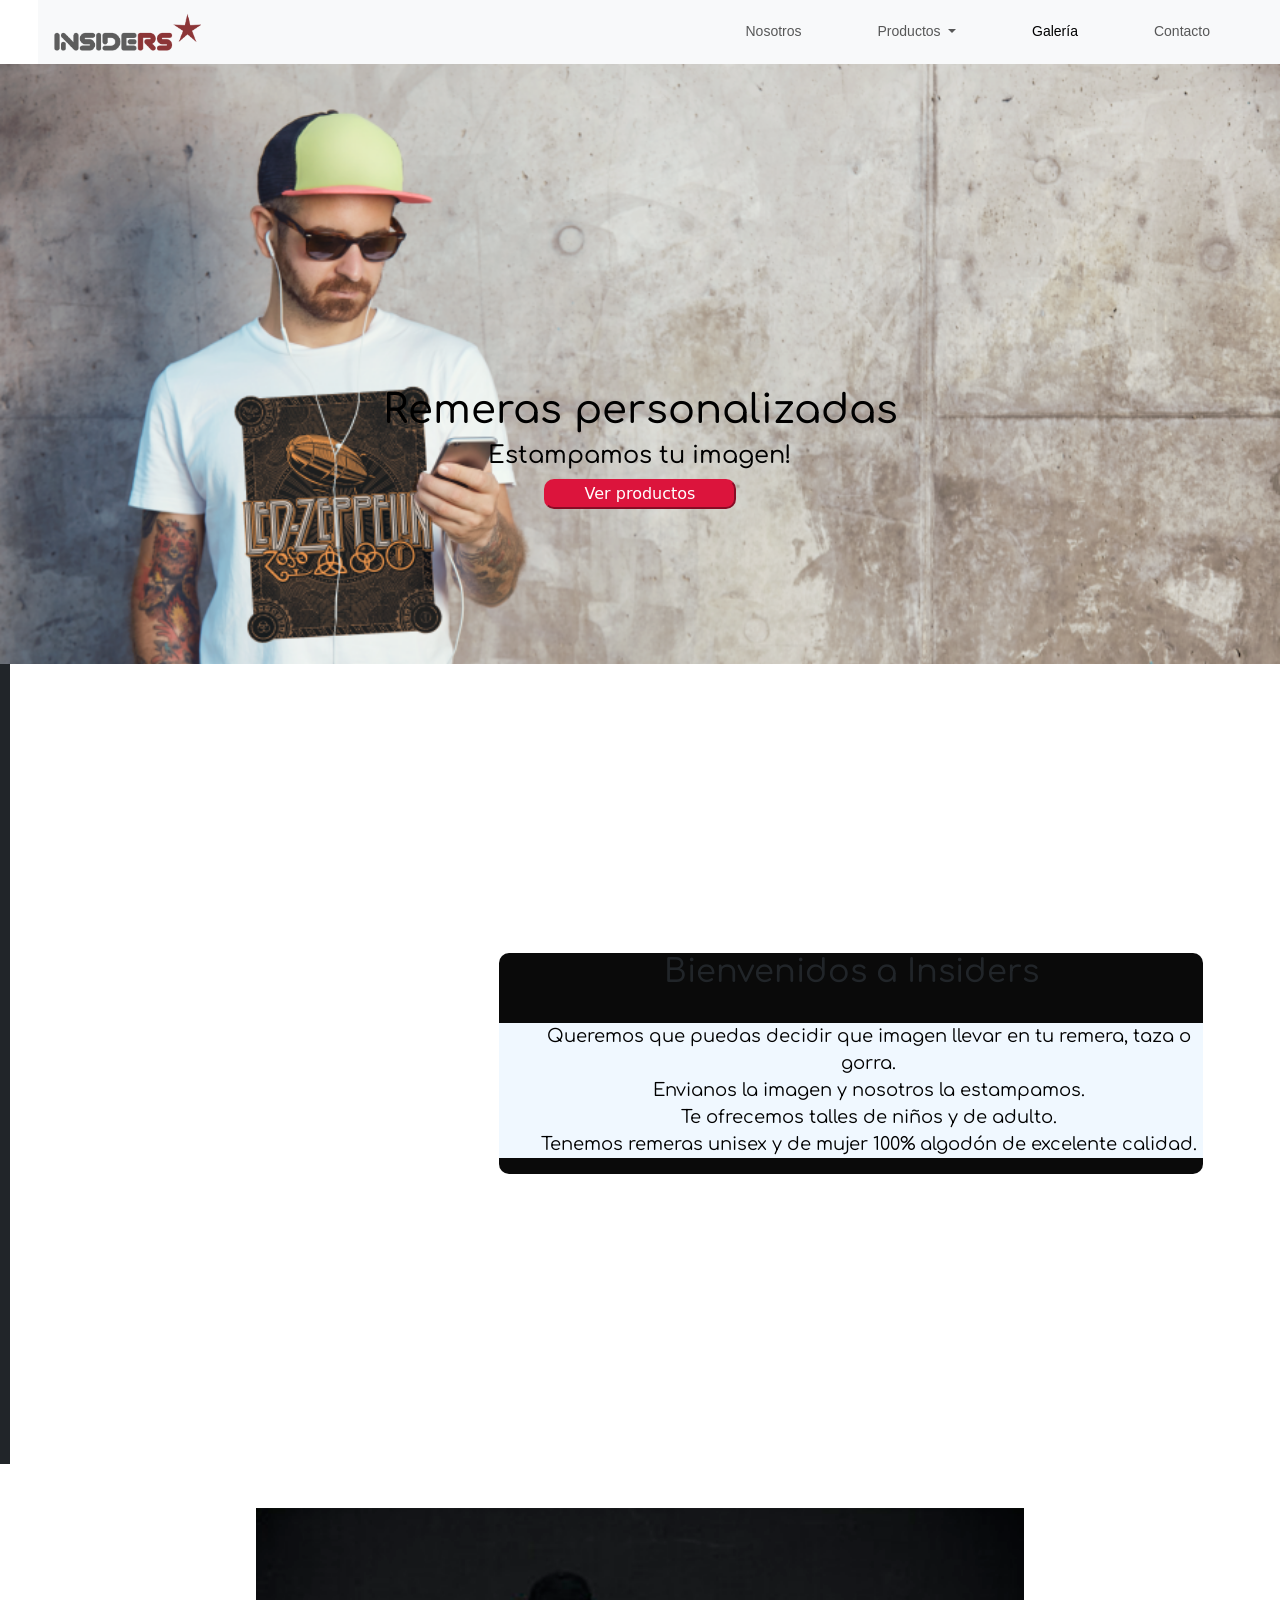
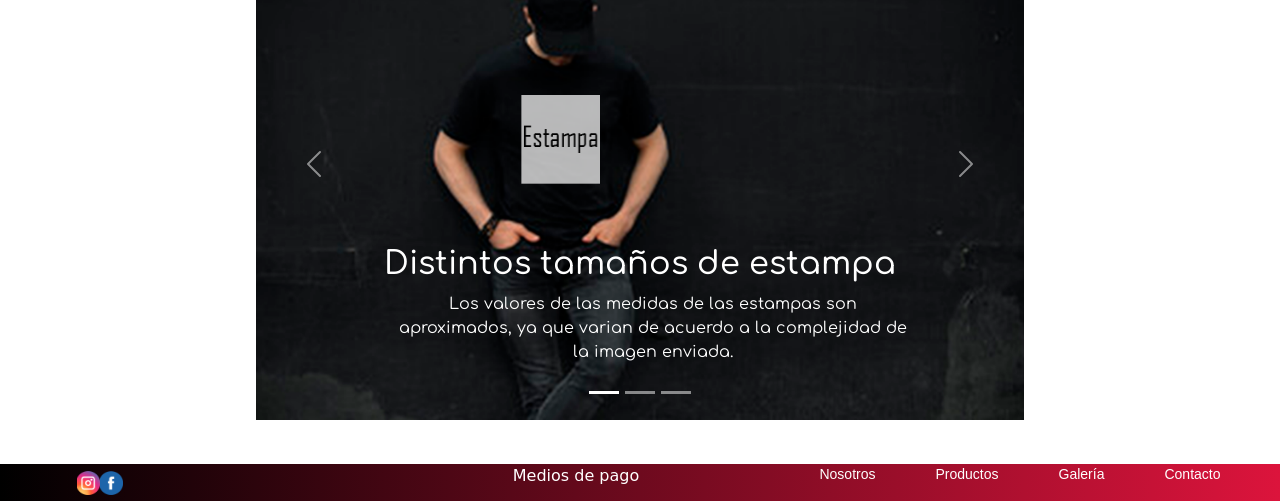
==== commit 821ceab8: "cambie las letras" ====
--- a/index.html
+++ b/index.html
@@ -14,6 +14,9 @@
 <link href="https://fonts.googleapis.com/css2?family=Lobster&display=swap" rel="stylesheet">
   <link href="https: //fonts.googleapis.com/css2? family = Russo + One & display = swap " rel=" stylesheet ">
   <link rel="preconnect" href="https://fonts.googleapis.com">
+  <link rel="preconnect" href="https://fonts.googleapis.com">
+<link rel="preconnect" href="https://fonts.gstatic.com" crossorigin>
+<link href="https://fonts.googleapis.com/css2?family=Comfortaa:wght@300;500&display=swap" rel="stylesheet">
 <link href="https://fonts.googleapis.com/css2?family=Lobster&display=swap" rel="stylesheet">
   <link rel="stylesheet" href="https://cdnjs.cloudflare.com/ajax/libs/animate.css/4.1.1/animate.min.css" />
   <link href="https://unpkg.com/aos@2.3.1/dist/aos.css" rel="stylesheet">
--- a/Node/css/style.css
+++ b/Node/css/style.css
@@ -106,7 +106,7 @@
   color: white;
   text-align: center;
   font-size: xx-large;
-  font-family: 'Lobster', cursive; }
+  font-family: 'Comfortaa', cursive; }
 
 h4 {
   color: white;
@@ -197,7 +197,7 @@
 .titulo1 {
   color: black;
   text-align: center;
-  font-family: "Allerta Stencil", sans-serif;
+  font-family: 'Comfortaa', cursive;
   padding-top: 15%; }
 
 /* segundo título de presentación " Estampamos tu imagen" */
@@ -205,7 +205,7 @@
   color: black;
   text-align: center;
   font-size: x-large;
-  font-family: Cambria, Cochin, Georgia, Times, "Times New Roman", serif; }
+  font-family: 'Comfortaa', cursive; }
 
 /* link ver productos en el botón ver productos en el section "inicio" */
 .pedido {
@@ -268,7 +268,7 @@
   flex-direction: column;
   text-align: center;
   width: 100%;
-  font-family: Cambria, Cochin, Georgia, Times, "Times New Roman", serif;
+  font-family: 'Comfortaa', cursive;
   font-size: large; }
 
 /* section 3: contiene el carousel que muestra los tamaños de estampa */
@@ -284,14 +284,14 @@
   color: white;
   text-align: center;
   font-size: xx-large;
-  font-family: 'Lobster', cursive; }
+  font-family: 'Comfortaa', cursive; }
 
 /*parrafo con los detalles del tamaño de las estampas*/
 .detallesCarosuel {
   color: white;
   text-align: center;
   font-size: medium;
-  font-family: 'Courier New', Courier, monospace;
+  font-family: 'Comfortaa', cursive;
   margin-bottom: 0 px;
   border-radius: 45px;
   -moz-border-radius: 10px;
@@ -319,7 +319,7 @@
     color: white;
     text-align: center;
     font-size: xx-large;
-    font-family: "Allerta Stencil", sans-serif; }
+    font-family: 'Comfortaa', cursive; }
 
 /* video demostración*/
 .video {
@@ -370,7 +370,7 @@
   height: 40%;
   padding-left: 0%;
   color: black;
-  font-family: 'Architects Daughter', cursive;
+  font-family: 'Comfortaa', cursive;
   font-weight: 200;
   font-size: large; }
 
@@ -427,14 +427,14 @@
   /* precio de los mismos */ }
   .productosVenta__tituloproductos {
     color: white;
-    font-family: Verdana, Geneva, Tahoma, sans-serif; }
+    font-family: 'Comfortaa', cursive; }
   .productosVenta__p {
     color: white;
     text-align: left;
     width: 40%; }
   .productosVenta__precio {
     color: #c50a0a;
-    font-family: Verdana, Geneva, Tahoma, sans-serif; }
+    font-family: 'Comfortaa', cursive; }
 
 /* contiene imagen, precio y botón de cada producto */
 .producto {
@@ -514,7 +514,8 @@
 
 /* titulo de la galeria */
 .titulo {
-  color: black; }
+  color: black;
+  font-family: 'Comfortaa', cursive; }
 
 /* contenedor con las imagenes de la galería */
 .imagenes {
@@ -546,7 +547,8 @@
   height: 600px;
   /* título de la sección */ }
   .contacto__titulo {
-    color: white; }
+    color: white;
+    font-family: 'Comfortaa', cursive; }
 
 /* formulario de contacto */
 .form-completar {
@@ -905,7 +907,7 @@
     color: white;
     text-align: center;
     font-size: xx-large;
-    font-family: 'Lobster', cursive; }
+    font-family: 'Comfortaa', cursive; }
   .detallesCarosuel {
     color: white;
     text-align: center;
@@ -1113,15 +1115,19 @@
     justify-content: center;
     align-items: center; }
   .titulo1 {
-    color: black;
-    text-align: center;
-    font-family: "Allerta Stencil", sans-serif;
+    color: white;
+    text-shadow: -2px -2px  #000000;
+    text-align: center;
+    font-size: x-large;
+    font-weight: bolder;
+    font-family: 'Comfortaa', cursive;
     padding-top: 15%; }
   .titulo2 {
-    color: black;
-    text-align: center;
-    font-size: x-large;
-    font-family: Cambria, Cochin, Georgia, Times, "Times New Roman", serif; }
+    color: white;
+    text-shadow: -2px -2px  #000000;
+    text-align: center;
+    font-size: medium;
+    font-family: 'Comfortaa', cursive; }
   .btn {
     width: 20%;
     margin-bottom: 0 px;
@@ -1183,7 +1189,7 @@
     color: white;
     text-align: center;
     font-size: small;
-    font-family: 'Lobster', cursive; }
+    font-family: 'Comfortaa', cursive; }
   .muestraRemera {
     width: 60%;
     heigth: 40%; }
@@ -1220,10 +1226,10 @@
       font-size: small; }
     .productosVenta__tituloproductos {
       color: white;
-      font-family: Verdana, Geneva, Tahoma, sans-serif; }
+      font-family: 'Comfortaa', cursive; }
     .productosVenta__precio {
       color: #c50a0a;
-      font-family: Verdana, Geneva, Tahoma, sans-serif; }
+      font-family: 'Comfortaa', cursive; }
   .producto {
     display: flex;
     flex-direction: column;
@@ -1266,7 +1272,8 @@
     background-size: cover;
     height: 600px; }
     .contacto__titulo {
-      color: white; }
+      color: white;
+      font-family: 'Comfortaa', cursive; }
   .contactoWhastapp {
     display: flex;
     flex-direction: row;
@@ -1303,7 +1310,8 @@
     justify-content: center;
     align-items: center; }
   .titulo {
-    color: black; }
+    color: black;
+    font-family: 'Comfortaa', cursive; }
   .imagenes {
     display: flex;
     flex-wrap: wrap;
@@ -1384,7 +1392,7 @@
       color: white;
       text-align: center;
       font-size: xx-large;
-      font-family: "Allerta Stencil", sans-serif; }
+      font-family: 'Comfortaa', cursive; }
   .video {
     width: 70%; }
   .marca {
@@ -1412,7 +1420,7 @@
     width: 100%;
     height: 40%;
     color: black;
-    font-family: 'Architects Daughter', cursive;
+    font-family: 'Comfortaa', cursive;
     font-weight: 200;
     font-size: medium; }
   .footer {
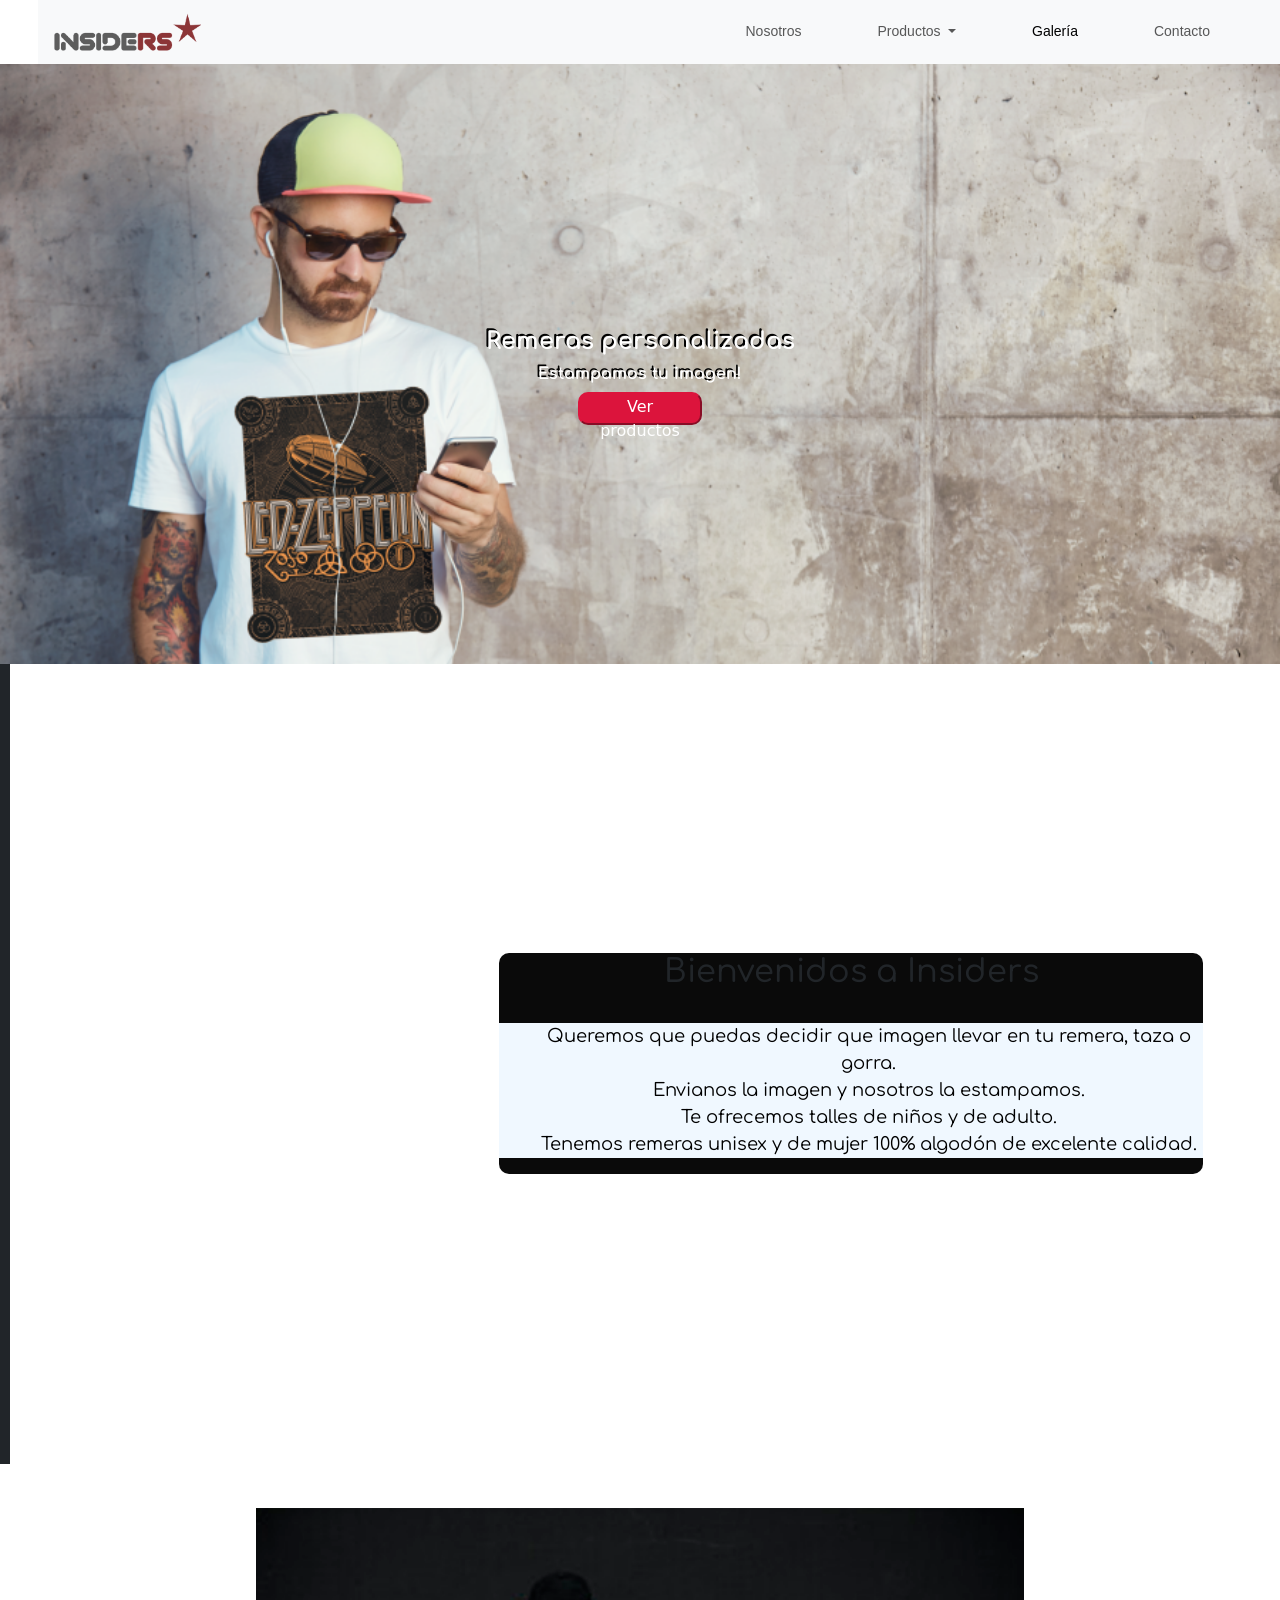
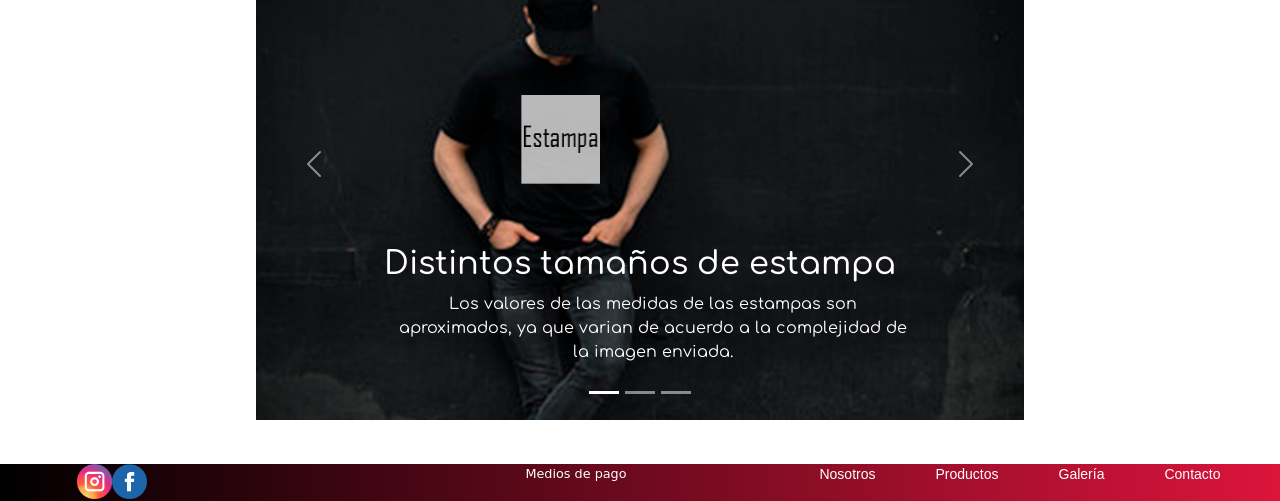
==== commit d76a2636: "revisión del código" ====
--- a/index.html
+++ b/index.html
@@ -63,11 +63,13 @@
 
   </header>
   <section class="inicio" data-aos="zoom-in-down">
-    <h1 class="titulo1">Remeras personalizadas</h1>
-    <h2 class="titulo2">Estampamos tu imagen!</h2>
+    <div class="inicio_titulos">
+      <h1 class="inicio__titulos__titulo1">Remeras personalizadas</h1>
+      <h2 class="inicio__titulos__titulo2">Estampamos tu imagen!</h2>
+      <button class="inicio__titulos__verProductos"><a class="pedido" href="./pages/productos.html">Ver productos</a>
+      </button>
 
-    <button class="verProductos"><a class="pedido" href="./pages/productos.html">Ver productos</a>
-    </button><br>
+   <br>
 
   </section>
 
--- a/Node/css/style.css
+++ b/Node/css/style.css
@@ -91,7 +91,7 @@
 
 /*atributos botones*/
 /*tamaño de los section*/
-.seccion, .inicio, .estampasRemeras, .infoPago, .detallesProductos {
+.seccion, .inicio, .estampasRemeras, .infoPago {
   width: 100%;
   height: 600px; }
 
@@ -149,25 +149,24 @@
         width: 100%;
         color: white; }
       .footer__contenedor__seguinos__logoinstagram {
-        height: 65%;
-        width: 6%;
+        width: 35px;
+        height: 35px;
         position: relative;
+        left: 20%; }
+      .footer__contenedor__seguinos__logofacebook {
+        width: 35px;
+        height: 35px;
         left: 20%;
-        top: 20%; }
-      .footer__contenedor__seguinos__logofacebook {
-        height: 65%;
-        width: 6%;
-        left: 20%;
-        position: relative;
-        top: 20%; }
+        position: relative; }
     .footer__contenedor__pago {
       display: flex;
       justify-content: center;
+      margin: auto;
       width: 100%;
       height: 100%; }
       .footer__contenedor__pago__mediodepago {
         color: white;
-        font: 0.2 em;
+        font-size: 80%;
         list-style: none;
         text-decoration: none; }
     .footer__contenedor__nav {
@@ -192,44 +191,47 @@
   flex-direction: column;
   justify-content: center;
   align-items: center; }
-
-/* título página remera de presentación "Remeras personalizadas" */
-.titulo1 {
-  color: black;
-  text-align: center;
-  font-family: 'Comfortaa', cursive;
-  padding-top: 15%; }
-
-/* segundo título de presentación " Estampamos tu imagen" */
-.titulo2 {
-  color: black;
-  text-align: center;
-  font-size: x-large;
-  font-family: 'Comfortaa', cursive; }
+  .inicio__titulos {
+    width: 40%;
+    /* título página remera de presentación "Remeras personalizadas" */
+    /* segundo título de presentación " Estampamos tu imagen" */
+    /*animación del otón al posicionar el mouse sobre él*/ }
+    .inicio__titulos__titulo1 {
+      color: white;
+      text-shadow: -2px -2px  #000000;
+      font-size: x-large;
+      font-weight: bolder;
+      text-align: center;
+      font-family: 'Comfortaa', cursive;
+      padding-top: 15%; }
+    .inicio__titulos__titulo2 {
+      color: white;
+      text-shadow: -2px -2px  #000000;
+      font-size: medium;
+      font-weight: bolder;
+      text-align: center;
+      font-family: 'Comfortaa', cursive; }
+    .inicio__titulos__verProductos {
+      /*botón para ver los productos*/
+      color: white;
+      background-color: crimson;
+      border-color: crimson;
+      width: 40%;
+      height: 20%;
+      font-size: medium;
+      margin-bottom: 0 px;
+      border-radius: 45px;
+      -moz-border-radius: 10px;
+      -webkit-border-radius: 10px; }
+    .inicio__titulos__verProductos:hover {
+      animation: heartBeat;
+      animation-duration: 5s; }
 
 /* link ver productos en el botón ver productos en el section "inicio" */
 .pedido {
   color: white;
   list-style: none;
   text-decoration: none; }
-
-/*botón para ver los productos*/
-.verProductos {
-  color: white;
-  background-color: crimson;
-  border-color: crimson;
-  width: 15%;
-  height: 5%;
-  font-size: medium;
-  margin-bottom: 0 px;
-  border-radius: 45px;
-  -moz-border-radius: 10px;
-  -webkit-border-radius: 10px; }
-
-/*animación del otón al posicionar el mouse sobre él*/
-.verProductos:hover {
-  animation: heartBeat;
-  animation-duration: 5s; }
 
 /* section 2:"bienvenida" */
 .bienvenida {
@@ -387,7 +389,7 @@
   background-size: cover; }
 
 /* etiquetas de selección de atributos del producto */
-.estampa {
+.opciones {
   width: 100%;
   display: flex;
   flex-direction: row;
@@ -535,6 +537,10 @@
   outline-offset: -10px;
   padding: 5px; }
 
+.imagen:hover {
+  transform: scale(1.5, 1.5);
+  z-index: 100; }
+
 /*---------------------------------------------------------------------------------------------------*/
 /* contacto.html */
 .contacto {
@@ -543,7 +549,7 @@
   align-items: center;
   align-content: center;
   background-image: url("../../images/contacto.png");
-  background-size: 100%;
+  background-size: cover;
   height: 600px;
   /* título de la sección */ }
   .contacto__titulo {
@@ -555,8 +561,8 @@
   flex-direction: column;
   justify-content: center;
   text-align: center;
-  width: 30%;
-  height: 70%; }
+  width: 400px;
+  height: 700px; }
 
 /* etiqueta */
 tabla {
@@ -570,21 +576,18 @@
 
 #datos-nombre {
   text-align: center;
-  width: 74%;
-  margin-left: auto;
-  margin-right: auto; }
+  width: 100%;
+  padding: 7px; }
 
 #datos-localidad {
   text-align: center;
-  width: 76%;
-  margin-left: auto;
-  margin-right: auto; }
+  width: 100%;
+  padding: 7px; }
 
 #datos-numero {
-  width: 74%;
-  text-align: center;
-  margin-left: auto;
-  margin-right: auto; }
+  text-align: center;
+  width: 100%;
+  padding: 7px; }
 
 #label {
   display: inline-flex;
@@ -605,15 +608,16 @@
 /* área de texto para escribir */
 textarea {
   height: 50%;
-  width: 75%; }
+  width: 100%; }
 
 /* botones del formulario */
 .botones {
   display: flex;
   align-items: center;
   justify-content: center;
-  width: 100%;
-  height: 10%; }
+  width: 750px;
+  height: 80px;
+  margin: 2px; }
 
 /*botón para formulario*/
 .btnFormulario {
@@ -645,8 +649,8 @@
   /* logo de whatsapp */
   /* número del contacto de whastapp */ }
   .contactoWhastapp__logocontacto {
-    height: 84%;
-    width: 100%; }
+    height: 30px;
+    width: 30px; }
   .contactoWhastapp__p {
     color: white;
     font-size: medium; }
@@ -675,75 +679,7 @@
 .mercadopago {
   width: 100%; }
 
-#tituloseccion2 {
-  width: 100%;
-  height: 5%;
-  text-align: left;
-  padding-left: 5%;
-  padding-top: 10%;
-  color: black; }
-
-#tituloconsulta {
-  color: white;
-  padding-top: 6%; }
-
-#scroll {
-  position: relative;
-  top: 30%; }
-
-.detallesProductos {
-  background-image: url("../../images/detalles.png");
-  background-size: 100%;
-  display: flex;
-  flex-direction: column;
-  text-align: center;
-  justify-content: center;
-  align-items: center; }
-
-.display-4 {
-  padding-top: 10%; }
-
-.display-5 {
-  color: white;
-  text-align: center; }
-
-.d-block {
-  height: 100%;
-  width: 100%; }
-
-.btnFormulario {
-  color: white;
-  background-color: crimson;
-  border-color: crimson;
-  width: 10%;
-  height: 70%;
-  font-size: medium;
-  margin-bottom: 0 px;
-  border-radius: 45px;
-  -moz-border-radius: 10px;
-  -webkit-border-radius: 10px; }
-
-.btn {
-  width: 20%;
-  margin-bottom: 0 px;
-  border-radius: 45px;
-  -moz-border-radius: 10px;
-  -webkit-border-radius: 10px; }
-
-.btn:hover {
-  animation: heartBeat;
-  animation-duration: 5s; }
-
-.row {
-  width: 60%;
-  text-align: center;
-  justify-content: center;
-  align-items: center;
-  margin-bottom: 0 px;
-  border-radius: 45px;
-  -moz-border-radius: 10px;
-  -webkit-border-radius: 10px; }
-
+/*descripción de los medios de pago*/
 p {
   display: flex;
   flex-direction: column;
@@ -752,21 +688,7 @@
   font-family: Cambria, Cochin, Georgia, Times, "Times New Roman", serif;
   font-size: large; }
 
-.muestraRemera {
-  width: 60%;
-  height: 40%; }
-
-.img-fluid {
-  width: 50%;
-  height: 50%; }
-
-.estampas {
-  display: flex;
-  flex-direction: column;
-  justify-content: center;
-  align-items: center;
-  width: 60%; }
-
+/*---------------------------------------------------------------------------------------------------*/
 .column {
   flex: 20%;
   padding: 5px; }
@@ -799,456 +721,138 @@
   transform: scale(1.5, 1.5);
   z-index: 100; }
 
-.titulos {
-  display: flex;
-  flex-direction: column;
-  justify-self: stretch;
-  justify-content: center;
-  text-align: center;
-  background-color: #c42929; }
-
-.titulo_item {
-  text-align: center;
-  font-size: medium; }
-
-@media only screen and (min-width: 320px) and (max-width: 768px) {
-  body {
-    display: flex;
-    flex-direction: column; }
-  header {
-    display: flex;
+@media only screen and (min-width: 320px) {
+  /*index.html*/
+  /* section 1: contiene el título de presentación */
+  .inicio {
+    background-size: cover; }
+  /* contenedor que contiene el saludo de bienvenida en el index*/
+  .container {
+    width: 100%; }
+  /*
+.verProductos{
+  @include btnAtributos(rgb(255, 255, 255), crimson, crimson, 50%, 5%,small);  
+}
+.verProductos:hover {
+  animation: heartBeat;
+  animation-duration: 5s;
+}*/
+  /* section 2:"bienvenida" */
+  .bienvenida {
+    background-size: cover; }
+  /* section 3: contiene el carousel que muestra los tamaños de estampa */
+  .estampasRemeras {
+    background-size: cover; }
+  /*---------------------------------------------------------------------------------------------------*/
+  /* sobre-nosotros */
+  /* section 1: contiene el video de demostración*/
+  .nosotros {
+    background-size: cover; }
+  /* video demostración*/
+  .video {
+    width: 100%; }
+  /* section 2: contiene el logo de la marca y el párrafo */
+  .marca {
+    background-size: cover; }
+  /* párrafo descripción */
+  .p__nosotros {
     width: 100%;
-    justify-content: space-between;
-    align-items: center;
-    padding-left: 3%; }
-  .slider {
-    display: flex;
-    align-items: center;
-    top: 7%;
-    width: 30%;
-    height: 30%; }
-  .itemMuestra {
-    height: 60%;
-    width: 60%; }
-  .navbar {
-    width: 100%; }
-  .collapse {
-    justify-content: right; }
-  a {
-    color: white;
-    list-style: none;
-    text-decoration: none; }
-  .pedido {
-    color: white;
-    list-style: none;
-    text-decoration: none; }
-  ul {
-    list-style: none;
-    font-size: 0; }
-  li {
-    display: inline-block;
-    font-size: 14px;
-    list-style: none;
-    text-align: inline;
-    text-decoration: none; }
-  li a {
-    text-decoration: none;
-    font-family: -apple-system, BlinkMacSystemFont, "Segoe UI", Roboto, Oxygen,- Ubuntu, Cantarell, "Open Sans", "Helvetica Neue", sans-serif;
-    margin-left: 10px;
-    margin-right: 50px;
-    color: black; }
-  li a:visited {
-    text-decoration: none;
-    font-family: -apple-system, BlinkMacSystemFont, "Segoe UI", Roboto, Oxygen,- Ubuntu, Cantarell, "Open Sans", "Helvetica Neue", sans-serif;
-    margin-left: 0px;
-    margin-right: 50px;
-    color: white; }
-  ul ul {
-    position: absolute;
-    display: none; }
-  ul ul li {
-    display: block; }
-  ul li:hover ul {
-    display: block;
-    padding-right: 15%;
-    background-color: #a70808; }
-  .sublista {
-    text-decoration: none;
-    font-family: -apple-system, BlinkMacSystemFont, "Segoe UI", Roboto, Oxygen,- Ubuntu, Cantarell, "Open Sans", "Helvetica Neue", sans-serif;
-    color: white; }
-  .sublista:visited {
-    text-decoration: none;
-    font-family: -apple-system, BlinkMacSystemFont, "Segoe UI", Roboto, Oxygen,- Ubuntu, Cantarell, "Open Sans", "Helvetica Neue", sans-serif;
-    margin-left: 10px;
-    margin-right: 50px;
-    color: white; }
-  footer {
-    background-image: linear-gradient(to left, crimson, black);
-    width: 100%; }
-  p {
-    height: 30%;
-    width: 100%;
-    text-align: left;
-    padding-left: 5%;
-    color: black;
-    font-family: -apple-system, BlinkMacSystemFont, "Segoe UI", Roboto, Oxygen,- Ubuntu, Cantarell, "Open Sans", "Helvetica Neue", sans-serif;
-    font: size 0.9em; }
-  h1 {
-    color: black;
-    text-align: center;
-    font-size: xx-large;
-    font-family: "Allerta Stencil"; }
-  .h2 {
-    color: white;
-    text-align: center;
-    font-size: xx-large;
-    font-family: 'Comfortaa', cursive; }
-  .detallesCarosuel {
-    color: white;
-    text-align: center;
-    font-size: xx-small;
-    font-family: 'Courier New', Courier, monospace; }
-  h5 {
-    color: black;
-    text-align: center;
-    font-size: medium;
-    font-family: "Allerta Stencil"; }
-  .display-4 {
-    padding-top: 10%; }
-  h4 {
-    color: white;
-    text-align: center;
-    font-size: xx-large, sans-serif;
-    font-family: "Verdana"; }
-  .display-5 {
-    color: white;
-    text-align: center; }
-  .d-block {
-    height: 100%;
-    width: 100%; }
-  #label {
-    color: white; }
-  #tituloseccion2 {
-    width: 100%;
-    height: 5%;
-    text-align: left;
-    padding-left: 5%;
-    padding-top: 10%;
-    color: black; }
-  #tituloconsulta {
-    color: white;
-    padding-top: 6%; }
-  #scroll {
-    position: relative;
-    top: 30%; }
-  .btnFormulario {
-    color: white;
-    background-color: crimson;
-    border-color: crimson;
-    width: 10%;
-    height: 100%;
-    font-size: medium;
-    margin-bottom: 0 px;
-    border-radius: 45px;
-    -moz-border-radius: 10px;
-    -webkit-border-radius: 10px; }
-  .btnFormulario:hover {
-    animation: heartBeat;
-    animation-duration: 3s; }
-  .enviar {
-    color: white;
-    background-color: crimson;
-    border-color: crimson;
-    width: 6%;
-    height: 4%;
-    font-size: medium;
-    margin-bottom: 0 px;
-    border-radius: 45px;
-    -moz-border-radius: 10px;
-    -webkit-border-radius: 10px; }
-  .hacerPedido {
-    color: white;
-    background-color: crimson;
-    border-color: crimson;
-    width: 10%;
-    height: 5%;
-    font-size: x-small;
-    margin-bottom: 0 px;
-    border-radius: 45px;
-    -moz-border-radius: 10px;
-    -webkit-border-radius: 10px; }
-  .hacerPedido:hover {
-    animation: heartBeat;
-    animation-duration: 5s; }
-  .verProductos {
-    color: white;
-    background-color: crimson;
-    border-color: crimson;
-    width: 50%;
-    height: 5%;
-    font-size: small;
-    margin-bottom: 0 px;
-    border-radius: 45px;
-    -moz-border-radius: 10px;
-    -webkit-border-radius: 10px; }
-  .verProductos:hover {
-    animation: heartBeat;
-    animation-duration: 5s; }
-  .seccion, .inicio, .estampasRemeras, .infoPago, .detallesProductos {
-    width: 100%;
-    height: 600px; }
-  .misproductos {
-    display: flex;
-    width: 100%;
-    flex-direction: column;
-    align-items: center;
-    justify-content: center;
-    background-image: url("../../images/astronautainsiders.png");
-    background-size: cover; }
-  video {
-    width: 100%;
-    height: 70%;
-    margin-left: auto;
-    margin-right: auto;
-    display: block;
-    z-index: -10; }
-  @keyframes aparecer {
-    0% {
-      opacity: 0; }
-    100% {
-      opacity: 1; } }
-  .infoPago {
-    width: 100%;
-    height: 600px;
-    background-color: #00aff0;
-    background-size: 100%;
-    text-align: center;
-    display: flex;
-    flex-direction: column;
-    justify-content: center;
-    align-items: center; }
-  .infoMercadopago {
-    background-color: #fff;
-    width: 100%;
-    height: 40%;
-    border-radius: 45px;
-    -moz-border-radius: 10px;
-    -webkit-border-radius: 10px; }
-  .mercadopago {
-    width: 100%;
-    height: 40%; }
-  #tabla {
+    font-family: 'Comfortaa', cursive;
+    font-weight: 200;
+    font-size: medium; } }
+
+@media only screen and (min-width: 310px) and (max-width: 331px) {
+  .footer__contenedor__pago {
     display: flex;
     justify-content: center;
-    align-items: center;
-    height: 600px;
-    border-color: black;
-    border-left: solid 10px;
-    border-right: solid 10px; }
-  #datos-nombre {
-    text-align: center;
-    width: 74%;
-    margin-left: auto;
-    margin-right: auto; }
-  #datos-localidad {
-    text-align: center;
-    width: 76%;
-    margin-left: auto;
-    margin-right: auto; }
-  #datos-numero {
-    width: 74%;
-    text-align: center;
-    margin-left: auto;
-    margin-right: auto; }
-  #label {
-    display: inline-flex;
-    color: white; }
-  #label-numero {
-    color: white;
-    display: inline-flex; }
-  #label-localidad {
-    display: inline-flex;
-    color: white; }
-  #label-nombre {
-    display: inline-flex;
-    color: white; }
+    margin: auto;
+    width: 100%;
+    height: 100%; }
+    .footer__contenedor__pago__mediodepago {
+      color: white;
+      font-size: 70%;
+      list-style: none;
+      text-decoration: none; } }
+
+@media only screen and (max-width: 600px) {
+  /*---------------------------------------------------------------------------------------------------*/
+  /* contacto.html */
+  .contacto {
+    background-image: url("../../images/contacto.png");
+    background-size: cover; }
+  /* formulario de contacto */
   .form-completar {
     flex-direction: column;
     justify-content: center;
     text-align: center;
-    width: 95%;
-    height: 70%; }
-  .botones {
-    display: flex;
-    align-items: center;
-    justify-content: center;
-    width: 100%;
-    height: 10%; }
-  .btnFormulario {
-    color: white;
-    background-color: crimson;
-    border-color: crimson;
-    width: 30%;
-    height: 50%;
-    font-size: medium;
-    margin-bottom: 0 px;
-    border-radius: 45px;
-    -moz-border-radius: 10px;
-    -webkit-border-radius: 10px;
-    margin: 2px; }
+    width: 100%; }
+  /* etiqueta */
+  #datos-nombre {
+    width: 75%; }
+  #datos-localidad {
+    width: 75%; }
+  #datos-numero {
+    width: 75%; }
+  /* área de texto para escribir */
   textarea {
     height: 50%;
-    width: 75%; }
-  .inicio {
-    width: 100%;
-    height: 600px;
-    background-image: url("../../images/fondoPortadaInicio.png");
-    background-size: cover;
-    text-align: center;
-    display: flex;
-    flex-direction: column;
-    justify-content: center;
-    align-items: center; }
-  .titulo1 {
-    color: white;
-    text-shadow: -2px -2px  #000000;
-    text-align: center;
-    font-size: x-large;
-    font-weight: bolder;
-    font-family: 'Comfortaa', cursive;
-    padding-top: 15%; }
-  .titulo2 {
-    color: white;
-    text-shadow: -2px -2px  #000000;
-    text-align: center;
-    font-size: medium;
-    font-family: 'Comfortaa', cursive; }
-  .btn {
-    width: 20%;
-    margin-bottom: 0 px;
-    border-radius: 45px;
-    -moz-border-radius: 10px;
-    -webkit-border-radius: 10px; }
-  .btn:hover {
-    animation: heartBeat;
-    animation-duration: 5s; }
-  .bienvenida {
-    background-image: url("../../images/bienvenidosnosotros.png");
-    background-size: cover;
-    width: 100%;
-    height: 800px;
-    display: flex;
-    align-items: center;
-    border-color: black;
-    border-left: solid 10px; }
-  .container {
-    display: flex;
-    flex-direction: column;
-    align-items: center;
-    width: 20%;
-    margin-bottom: 0 px;
-    border-radius: 45px;
-    -moz-border-radius: 10px;
-    -webkit-border-radius: 10px; }
-  .bienvenida_P {
-    background-color: aliceblue;
-    display: flex;
-    flex-direction: column;
-    text-align: center;
-    width: 100%;
-    font-family: Cambria, Cochin, Georgia, Times, "Times New Roman", serif;
-    font-size: large; }
-  .col {
-    background-color: #0a0a0a;
-    margin-bottom: 0 px;
-    border-radius: 45px;
-    -moz-border-radius: 10px;
-    -webkit-border-radius: 10px; }
-  .row {
-    width: 60%;
-    text-align: center;
-    justify-content: center;
-    align-items: center;
-    margin-bottom: 0 px;
-    border-radius: 45px;
-    -moz-border-radius: 10px;
-    -webkit-border-radius: 10px; }
-  p {
-    display: flex;
-    flex-direction: column;
-    text-align: center;
-    width: 100%;
-    font-family: Cambria, Cochin, Georgia, Times, "Times New Roman", serif;
-    font-size: large; }
-  .letraEstampas {
-    color: white;
-    text-align: center;
-    font-size: small;
-    font-family: 'Comfortaa', cursive; }
-  .muestraRemera {
-    width: 60%;
-    heigth: 40%; }
-  .img-fluid {
-    width: 50%;
-    height: 50%; }
-  .estampasRemeras {
-    width: 100%;
-    height: 600px;
-    display: flex;
-    justify-content: center;
-    align-items: center;
-    background-image: url("../../images/paredinsiders.png");
-    background-size: cover; }
-  .estampas {
-    display: flex;
-    flex-direction: column;
-    justify-content: center;
-    align-items: center;
-    width: 60%; }
-  .slide {
-    width: 100%;
-    height: 37%; }
+    width: 75%; } }
+
+@media only screen and (min-width: 600px) and (max-width: 1000px) {
+  /*---------------------------------------------------------------------------------------------------*/
+  /* productos.html */
+  /* grid que contiene etiquetas para poder elegir distintas caracteristicas de los productos con los precios */
   .productosVenta {
-    display: grid;
+    grid-template-columns: repeat(3, 33.33%);
+    width: 100%; }
+    .productosVenta__p {
+      font-size: small; }
+  .opciones {
+    height: 40%;
+    justify-self: stretch; }
+  /* contiene las distintas opciones */
+  .contenedor {
+    display: block;
+    align-content: center;
+    width: 100%; }
+  .seleccion {
+    width: 100%; } }
+
+@media only screen and (max-width: 600px) {
+  /*---------------------------------------------------------------------------------------------------*/
+  /* productos.html */
+  /* grid que contiene etiquetas para poder elegir distintas caracteristicas de los productos con los precios */
+  .productosVenta {
     grid-template-columns: repeat(2, 50%);
-    align-items: center;
-    flex-wrap: wrap;
-    gap: 1 rem;
-    width: 100%;
-    text-align: center; }
+    width: 100%; }
     .productosVenta__p {
-      color: white;
       font-size: small; }
-    .productosVenta__tituloproductos {
-      color: white;
-      font-family: 'Comfortaa', cursive; }
-    .productosVenta__precio {
-      color: #c50a0a;
-      font-family: 'Comfortaa', cursive; }
-  .producto {
-    display: flex;
-    flex-direction: column;
-    width: 95%;
-    justify-content: center;
-    align-items: center;
-    text-align: center;
-    margin-bottom: 0.5 em;
-    border-radius: 45px;
-    -moz-border-radius: 10px;
-    -webkit-border-radius: 10px; }
-  .productoMuestra {
-    height: 80%;
-    border-radius: 45px;
-    -moz-border-radius: 10px;
-    -webkit-border-radius: 10px; }
-  .productoMuestra:hover {
-    transform: scale(1.5, 1.5);
-    z-index: 100; }
+  .opciones {
+    height: 40%;
+    justify-self: stretch; }
+  /* contiene las distintas opciones */
+  .contenedor {
+    display: block;
+    align-content: center;
+    width: 100%; }
+  .seleccion {
+    width: 100%; } }
+
+@media only screen and (max-width: 600px) {
+  /*---------------------------------------------------------------------------------------------------*/
+  /* productos.html */
+  /* etiquetas de selección de atributos del producto */
+  .opciones {
+    height: 40%;
+    justify-self: stretch; }
+  /* contiene las distintas opciones */
+  .contenedor {
+    display: block;
+    align-content: center;
+    width: 100%; }
+  .seleccion {
+    width: 100%; }
+  /* botón de  pedido del producto */
   .botonProducto {
     color: white;
     background-color: crimson;
@@ -1260,223 +864,32 @@
     border-radius: 45px;
     -moz-border-radius: 10px;
     -webkit-border-radius: 10px; }
+  /* efecto al posicionar el botón sobre él */
   .botonProducto:hover {
     animation: heartBeat;
     animation-duration: 3s; }
-  .contacto {
-    display: flex;
-    flex-direction: column;
-    align-items: center;
-    align-content: center;
-    background-image: url("../../images/contacto.png");
-    background-size: cover;
-    height: 600px; }
-    .contacto__titulo {
-      color: white;
-      font-family: 'Comfortaa', cursive; }
-  .contactoWhastapp {
-    display: flex;
-    flex-direction: row;
-    align-items: center;
-    justify-content: center;
-    width: 100%;
-    height: 10%;
-    position: relative; }
-    .contactoWhastapp__logocontacto {
-      height: 54%;
-      width: 10%; }
-    .contactoWhastapp__p {
-      color: white;
-      font-size: small;
-      width: 28%;
-      height: 10%; }
-  .detallesProductos {
-    width: 100%;
-    height: 600px;
-    background-image: url("../../images/detalles.png");
-    background-size: cover;
-    display: flex;
-    flex-direction: column;
-    text-align: center;
-    justify-content: center;
-    align-items: center; }
-  .galeria {
-    width: 100%;
-    background-image: url("../../images/galeria.jpg");
-    background-size: cover;
-    display: flex;
-    flex-direction: column;
-    text-align: center;
-    justify-content: center;
-    align-items: center; }
-  .titulo {
-    color: black;
-    font-family: 'Comfortaa', cursive; }
-  .imagenes {
-    display: flex;
-    flex-wrap: wrap;
-    gap: 1 rem;
-    width: 100%; }
-  .imagen {
-    width: 20%;
-    margin-bottom: 0.5 em;
-    position: relative;
-    display: block;
-    outline: 2px solid #fff;
-    outline-offset: -10px;
-    padding: 5px; }
-  .estampa {
-    display: flex;
-    width: 100%;
-    height: 40%;
-    align-content: center;
-    justify-self: stretch; }
-  .contenedor {
-    background-color: #941414;
-    display: block;
-    align-content: center;
-    width: 100%; }
-  .seleccion {
-    width: 100%; }
-  img {
-    width: 100%;
-    height: 100%;
-    object-fit: cover; }
-  .grilla {
-    display: grid;
-    width: 80%;
-    height: 75%;
+  /* contiene las imagenes de los talles */
+  .detallesRemera {
+    width: 60%;
     justify-items: center;
-    grid-template-columns: 20% 20% 20% 20% 20%;
-    grid-template-rows: 50% 50%;
-    grid-template-areas: "item item item item item"- "item item item item item"; }
-  .caja {
-    justify-self: stretch; }
-  .item {
-    width: 95%; }
-  .caja:hover {
-    transform: scale(1.5, 1.5);
-    z-index: 100; }
-  .titulos {
+    margin: 25px; }
+  /* contiene la imagen*/
+  .detalles {
     display: flex;
     flex-direction: column;
     justify-self: stretch;
     justify-content: center;
     text-align: center;
-    background-color: #c42929; }
-  .detalles {
-    display: flex;
-    flex-direction: column;
-    width: 100%;
-    justify-self: stretch;
-    justify-content: center;
-    text-align: center; }
-  .detalles:hover {
-    transform: scale(1.5, 1.5);
-    z-index: 100; }
-  .titulo_item {
-    text-align: center;
-    font-size: medium; }
-  .nosotros {
-    background-image: url("../../images/conocenos.png");
-    background-size: cover;
-    height: 600px;
-    width: 100%;
-    display: flex;
-    flex-direction: column;
-    justify-content: center;
-    align-items: center;
-    text-align: center; }
-    .nosotros__titulo {
-      color: white;
-      text-align: center;
-      font-size: xx-large;
-      font-family: 'Comfortaa', cursive; }
-  .video {
-    width: 70%; }
-  .marca {
-    background-image: url("../../images/conocenosmarca.png");
-    background-size: cover;
-    display: flex;
-    align-items: center;
-    flex-direction: row-reverse;
-    padding-right: 10%;
-    width: 100%;
-    height: 600px;
-    border-left: solid 10px; }
-  .logoMarca {
-    height: 20%;
-    width: 20%;
-    margin-right: 0%; }
-  .p__nosotros {
+    background-color: white;
+    margin: 5px;
     margin-bottom: 0 px;
     border-radius: 45px;
     -moz-border-radius: 10px;
-    -webkit-border-radius: 10px;
-    display: flex;
-    text-align: center;
-    align-items: center;
+    -webkit-border-radius: 10px; }
+  /* contenedor con las imagenes de la galería */
+  .imagenes {
     width: 100%;
-    height: 40%;
-    color: black;
-    font-family: 'Comfortaa', cursive;
-    font-weight: 200;
-    font-size: medium; }
-  .footer {
-    display: flex;
-    background-image: linear-gradient(to left, crimson, black);
-    height: 15%;
-    width: 100%; }
-    .footer__contenedor {
-      display: grid;
-      width: 100%;
-      height: 75%;
-      justify-items: center;
-      grid-template-columns: 30% 30% 40%;
-      grid-template-rows: 100%;
-      grid-template-areas: "seguinos pago nav"; }
-      .footer__contenedor__seguinos {
-        display: flex;
-        flex-wrap: wrap;
-        width: 100%;
-        height: 100%; }
-        .footer__contenedor__seguinos__p {
-          text-align: left;
-          font-size: 100%;
-          width: 100%;
-          color: white; }
-        .footer__contenedor__seguinos__logoinstagram {
-          height: 20%;
-          width: 20%;
-          position: relative;
-          left: 15%;
-          top: 15%; }
-        .footer__contenedor__seguinos__logofacebook {
-          height: 20%;
-          width: 20%;
-          left: 20%;
-          position: relative;
-          top: 15%; }
-      .footer__contenedor__pago {
-        display: flex;
-        justify-content: center;
-        width: 100%;
-        height: 100%;
-        margin-top: 15%; }
-        .footer__contenedor__pago__mediodepago {
-          color: white;
-          font-size: 75%;
-          list-style: none;
-          text-decoration: none; }
-      .footer__contenedor__nav {
-        display: flex;
-        align-items: center;
-        justify-content: center;
-        flex-wrap: wrap;
-        width: 100%;
-        height: 30%; }
-        .footer__contenedor__nav nav ul li a {
-          width: 80%;
-          height: 40%;
-          color: white; } }
+    height: 100%; }
+  /* contenedor de la imagen */
+  .imagen {
+    width: 33%; } }
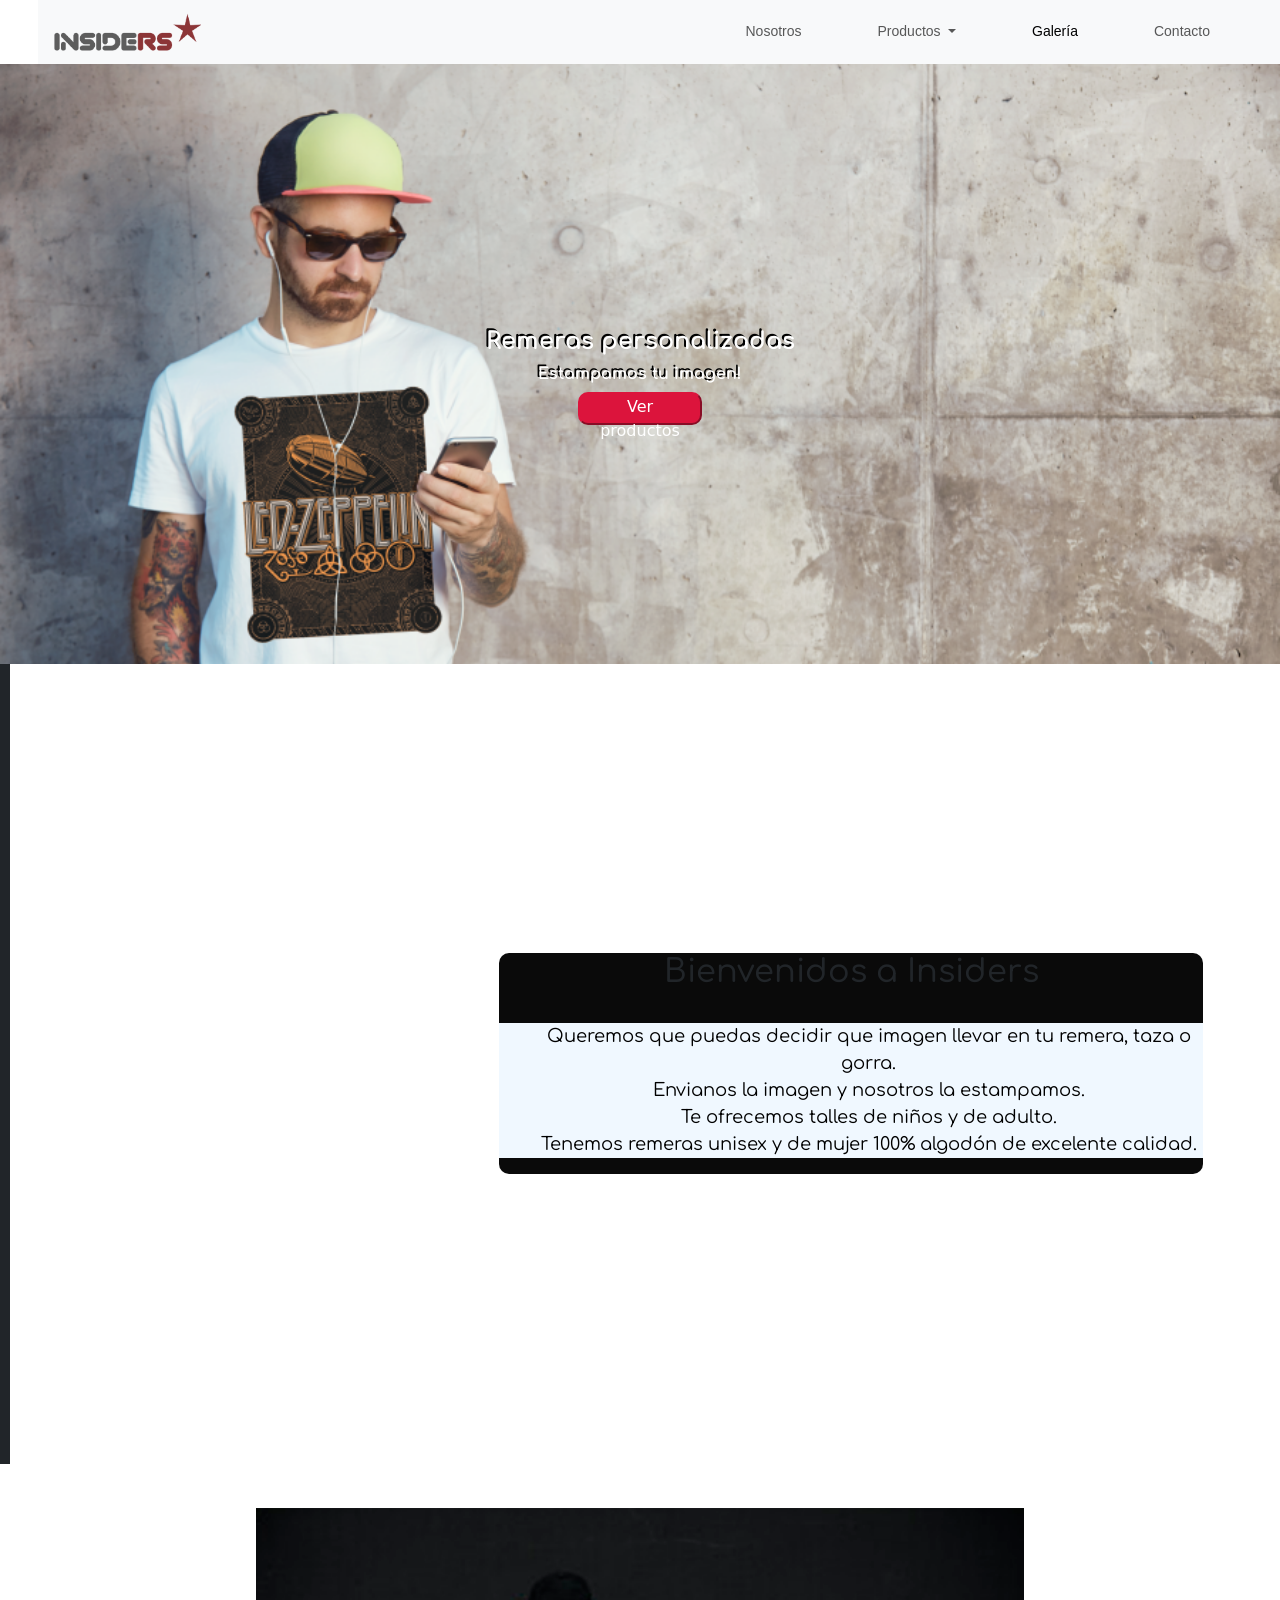
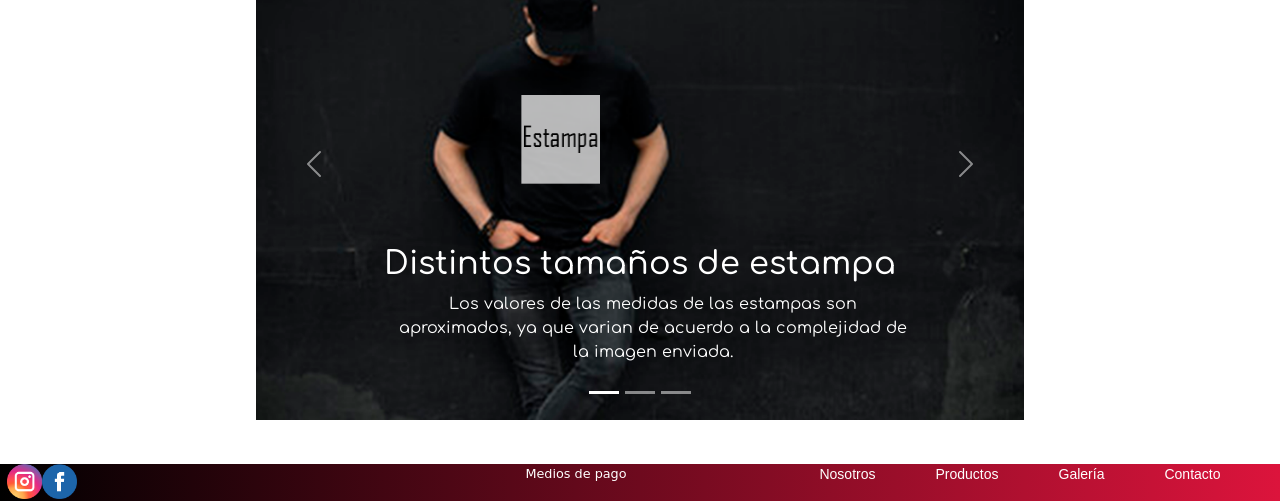
==== commit 38bab520: "revisado" ====
--- a/index.html
+++ b/index.html
@@ -135,9 +135,8 @@
 <footer >
   <div class="footer__contenedor">
     <div class="footer__contenedor__seguinos">
-  
-      <img src="./images/logoinstagram.svg" class="footer__contenedor__seguinos__logoinstagram"></img>
-      <img src="./images/logofacebook.svg" class="footer__contenedor__seguinos__logofacebook"></img>
+      <a class="linksFooter" href="https://www.instagram.com/insiderstshirt/"><img src="./images/logoinstagram.svg" class="footer__contenedor__seguinos__logoinstagram" target="_blank"></img></a>
+      <a class="linksFooter" href="https://www.facebook.com/insiders.tshirt/"><img src="./images/logofacebook.svg" class="footer__contenedor__seguinos__logofacebook" target="_blank"></img></a>
     </div>
     <div class="footer__contenedor__pago">
       <a class="footer__contenedor__pago__mediodepago" href="pages/mediodepago.html">Medios de pago</a>
--- a/Node/css/style.css
+++ b/Node/css/style.css
@@ -308,7 +308,7 @@
 /* section 1: contiene el video de demostración*/
 .nosotros {
   background-image: url("../../images/conocenos.png");
-  background-size: 100%;
+  background-size: cover;
   height: 600px;
   width: 100%;
   display: flex;
@@ -347,34 +347,21 @@
   background-size: 100%;
   display: flex;
   align-items: center;
+  justify-content: right;
   flex-direction: row-reverse;
   padding-right: 10%;
   width: 100%;
   height: 600px;
   border-left: solid 10px; }
 
-/* logo del proyecto */
-.logoMarca {
-  height: 20%;
-  width: 20%;
-  margin-right: 0%; }
-
-/* párrafo descripción */
-.p__nosotros {
-  margin-bottom: 0 px;
-  border-radius: 45px;
-  -moz-border-radius: 10px;
-  -webkit-border-radius: 10px;
-  display: flex;
-  text-align: center;
-  align-items: center;
+/*parrafo descripción*/
+.p_nosotros {
+  font-family: 'Comfortaa', cursive; }
+
+/*contenedor del párrafo*/
+.presentacion {
   width: 45%;
-  height: 40%;
-  padding-left: 0%;
-  color: black;
-  font-family: 'Comfortaa', cursive;
-  font-weight: 200;
-  font-size: large; }
+  float: right; }
 
 /*---------------------------------------------------------------------------------------------------*/
 /* productos.html */
@@ -501,12 +488,21 @@
   -moz-border-radius: 10px;
   -webkit-border-radius: 10px; }
 
+.detalles:hover {
+  transform: scale(1.5, 1.5);
+  z-index: 100; }
+
+img {
+  width: 100%;
+  height: 100%;
+  object-fit: cover; }
+
 /*---------------------------------------------------------------------------------------------------*/
 /* galeria.html */
 /* contiene imagenes de los trabajos realizados */
 .galeria {
   width: 100%;
-  background-image: url("../../images/galeria.jpg");
+  background-image: url("../../images/fondogaleria.png");
   background-size: cover;
   display: flex;
   flex-direction: column;
@@ -550,7 +546,6 @@
   align-content: center;
   background-image: url("../../images/contacto.png");
   background-size: cover;
-  height: 600px;
   /* título de la sección */ }
   .contacto__titulo {
     color: white;
@@ -562,7 +557,8 @@
   justify-content: center;
   text-align: center;
   width: 400px;
-  height: 700px; }
+  height: 680px;
+  margin-bottom: 20px; }
 
 /* etiqueta */
 tabla {
@@ -577,17 +573,32 @@
 #datos-nombre {
   text-align: center;
   width: 100%;
-  padding: 7px; }
+  padding: 7px;
+  margin: 5px;
+  margin-bottom: 0 px;
+  border-radius: 45px;
+  -moz-border-radius: 10px;
+  -webkit-border-radius: 10px; }
 
 #datos-localidad {
   text-align: center;
   width: 100%;
-  padding: 7px; }
+  padding: 7px;
+  margin: 5px;
+  margin-bottom: 0 px;
+  border-radius: 45px;
+  -moz-border-radius: 10px;
+  -webkit-border-radius: 10px; }
 
 #datos-numero {
   text-align: center;
   width: 100%;
-  padding: 7px; }
+  padding: 7px;
+  margin: 5px;
+  margin-bottom: 0 px;
+  border-radius: 45px;
+  -moz-border-radius: 10px;
+  -webkit-border-radius: 10px; }
 
 #label {
   display: inline-flex;
@@ -607,26 +618,31 @@
 
 /* área de texto para escribir */
 textarea {
-  height: 50%;
-  width: 100%; }
+  height: 40%;
+  max-height: 60%;
+  width: 100%;
+  margin: 5px;
+  border-radius: 25px;
+  -moz-border-radius: 10px;
+  -webkit-border-radius: 10px; }
 
 /* botones del formulario */
 .botones {
   display: flex;
   align-items: center;
   justify-content: center;
-  width: 750px;
-  height: 80px;
-  margin: 2px; }
+  width: 400px;
+  margin: 2px;
+  margin-top: 5px; }
 
 /*botón para formulario*/
 .btnFormulario {
   color: white;
   background-color: crimson;
   border-color: crimson;
-  width: 10%;
+  width: 20%;
   height: 100%;
-  font-size: medium;
+  font-size: small;
   margin-bottom: 0 px;
   border-radius: 45px;
   -moz-border-radius: 10px;
@@ -642,18 +658,19 @@
   display: flex;
   flex-direction: row;
   align-items: center;
-  width: 10%;
-  height: 8%;
-  position: relative;
-  justify-content: flex-start;
+  align-content: center;
+  width: 400px;
+  justify-content: center;
   /* logo de whatsapp */
   /* número del contacto de whastapp */ }
   .contactoWhastapp__logocontacto {
     height: 30px;
     width: 30px; }
   .contactoWhastapp__p {
+    width: 110px;
     color: white;
-    font-size: medium; }
+    font-size: medium;
+    margin-top: 15px; }
 
 /*mediodepago.html */
 /* section 1: contiene info de los medios de pago */
@@ -670,14 +687,14 @@
 .infoMercadopago {
   background-color: #fff;
   width: 70%;
-  height: 40%;
-  border-radius: 45px;
-  -moz-border-radius: 10px;
-  -webkit-border-radius: 10px; }
-
-/* imagen */
-.mercadopago {
-  width: 100%; }
+  border-radius: 45px;
+  -moz-border-radius: 10px;
+  -webkit-border-radius: 10px; }
+
+/* contiene la imagen */
+.infoMercadopago:hover {
+  transform: scale(1.5, 1.5);
+  z-index: 100; }
 
 /*descripción de los medios de pago*/
 p {
@@ -689,38 +706,6 @@
   font-size: large; }
 
 /*---------------------------------------------------------------------------------------------------*/
-.column {
-  flex: 20%;
-  padding: 5px; }
-
-.column img {
-  margin-top: 5px; }
-
-img {
-  width: 100%;
-  height: 100%;
-  object-fit: cover; }
-
-.grilla {
-  display: grid;
-  width: 80%;
-  height: 75%;
-  justify-items: center;
-  grid-template-columns: 20% 20% 20% 20% 20%;
-  grid-template-rows: 50% 50%;
-  grid-template-areas: "item item item item item"- "item item item item item"; }
-
-.caja {
-  justify-self: stretch; }
-
-.item {
-  width: 95%; }
-
-.caja:hover {
-  transform: scale(1.5, 1.5);
-  z-index: 100; }
-
 @media only screen and (min-width: 320px) {
   /*index.html*/
   /* section 1: contiene el título de presentación */
@@ -753,13 +738,7 @@
     width: 100%; }
   /* section 2: contiene el logo de la marca y el párrafo */
   .marca {
-    background-size: cover; }
-  /* párrafo descripción */
-  .p__nosotros {
-    width: 100%;
-    font-family: 'Comfortaa', cursive;
-    font-weight: 200;
-    font-size: medium; } }
+    background-size: cover; } }
 
 @media only screen and (min-width: 310px) and (max-width: 331px) {
   .footer__contenedor__pago {
@@ -776,6 +755,16 @@
 
 @media only screen and (max-width: 600px) {
   /*---------------------------------------------------------------------------------------------------*/
+  /*sobrenosotros.html*/
+  /*contenedor del párrafo*/
+  .presentacion {
+    width: 100%; }
+  /* párrafo descripción */
+  .p__nosotros {
+    width: 100%;
+    font-family: 'Comfortaa', cursive;
+    font-weight: 200;
+    font-size: small; }
   /* contacto.html */
   .contacto {
     background-image: url("../../images/contacto.png");
@@ -785,7 +774,8 @@
     flex-direction: column;
     justify-content: center;
     text-align: center;
-    width: 100%; }
+    width: 100%;
+    box-sizing: border-box; }
   /* etiqueta */
   #datos-nombre {
     width: 75%; }
@@ -795,8 +785,11 @@
     width: 75%; }
   /* área de texto para escribir */
   textarea {
-    height: 50%;
-    width: 75%; } }
+    width: 75%; }
+  .botones {
+    width: 100%; }
+  .contactoWhastapp {
+    width: 100%; } }
 
 @media only screen and (min-width: 600px) and (max-width: 1000px) {
   /*---------------------------------------------------------------------------------------------------*/
